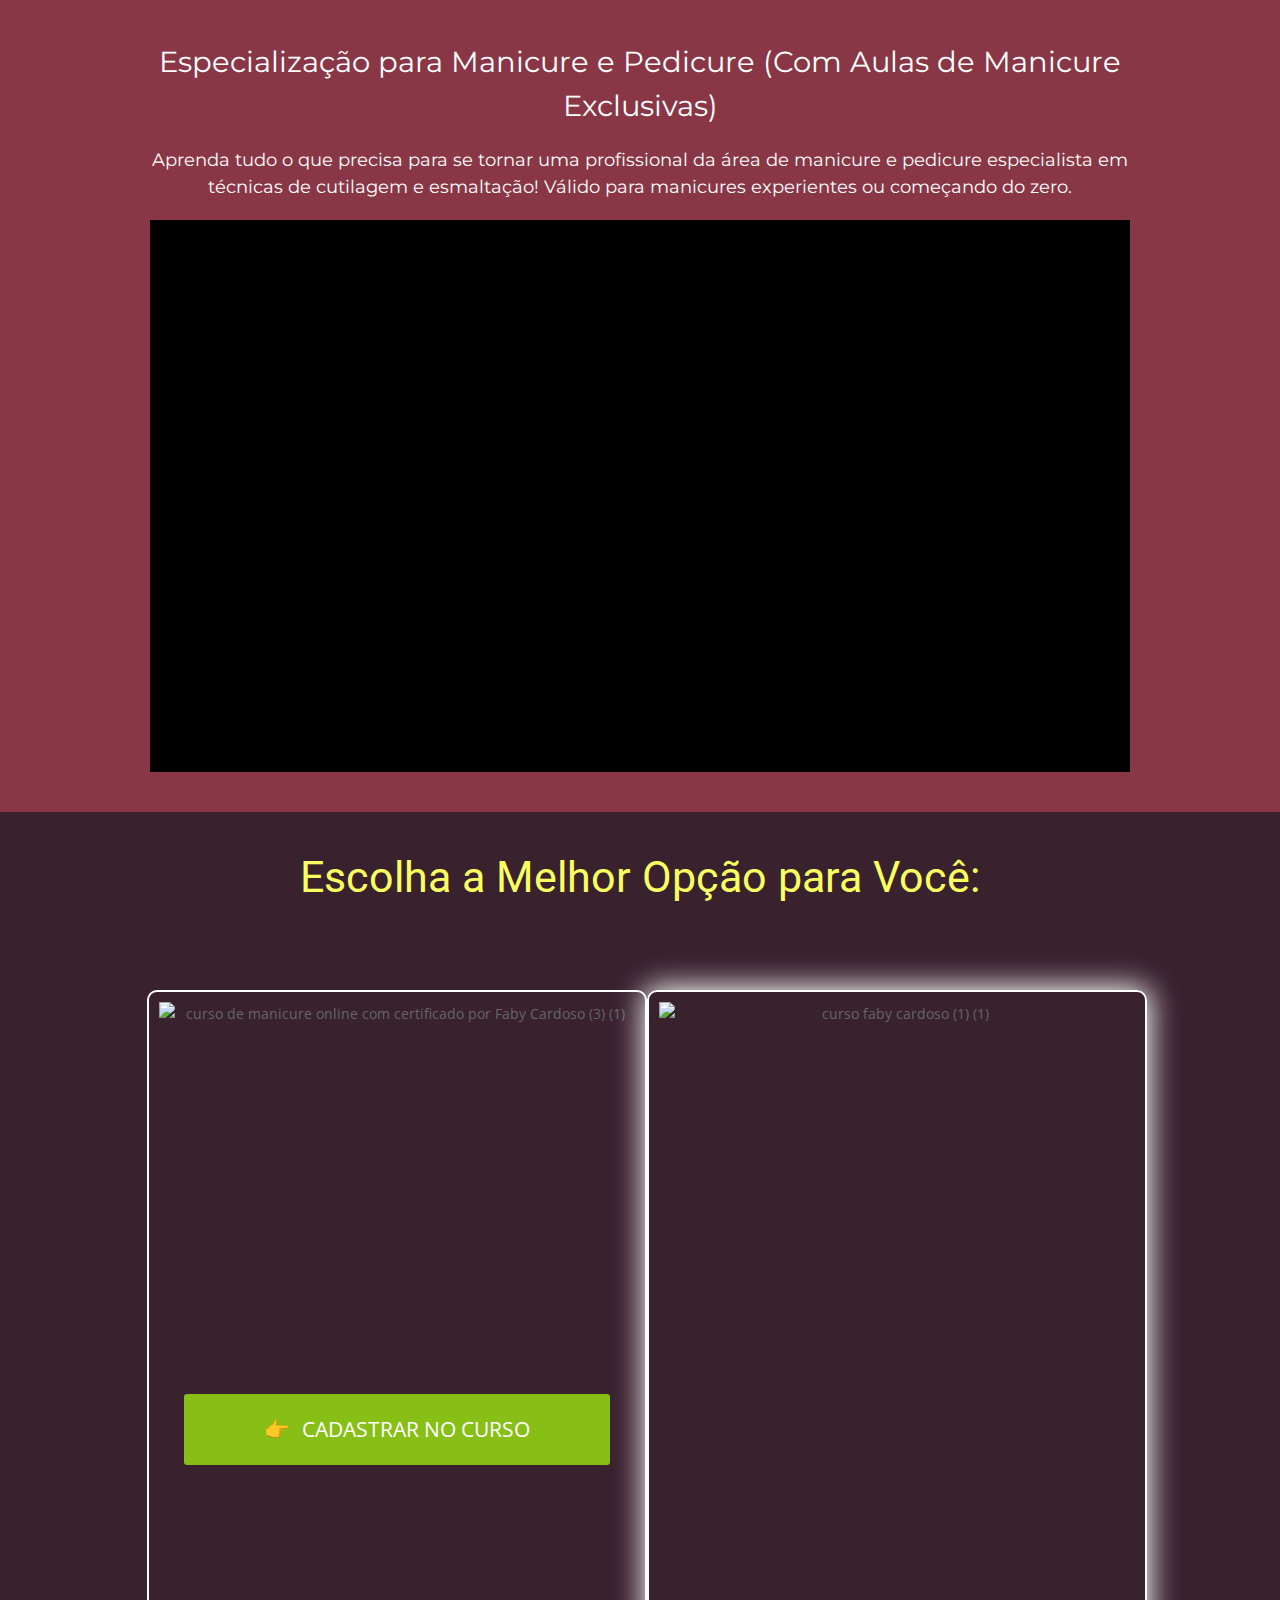
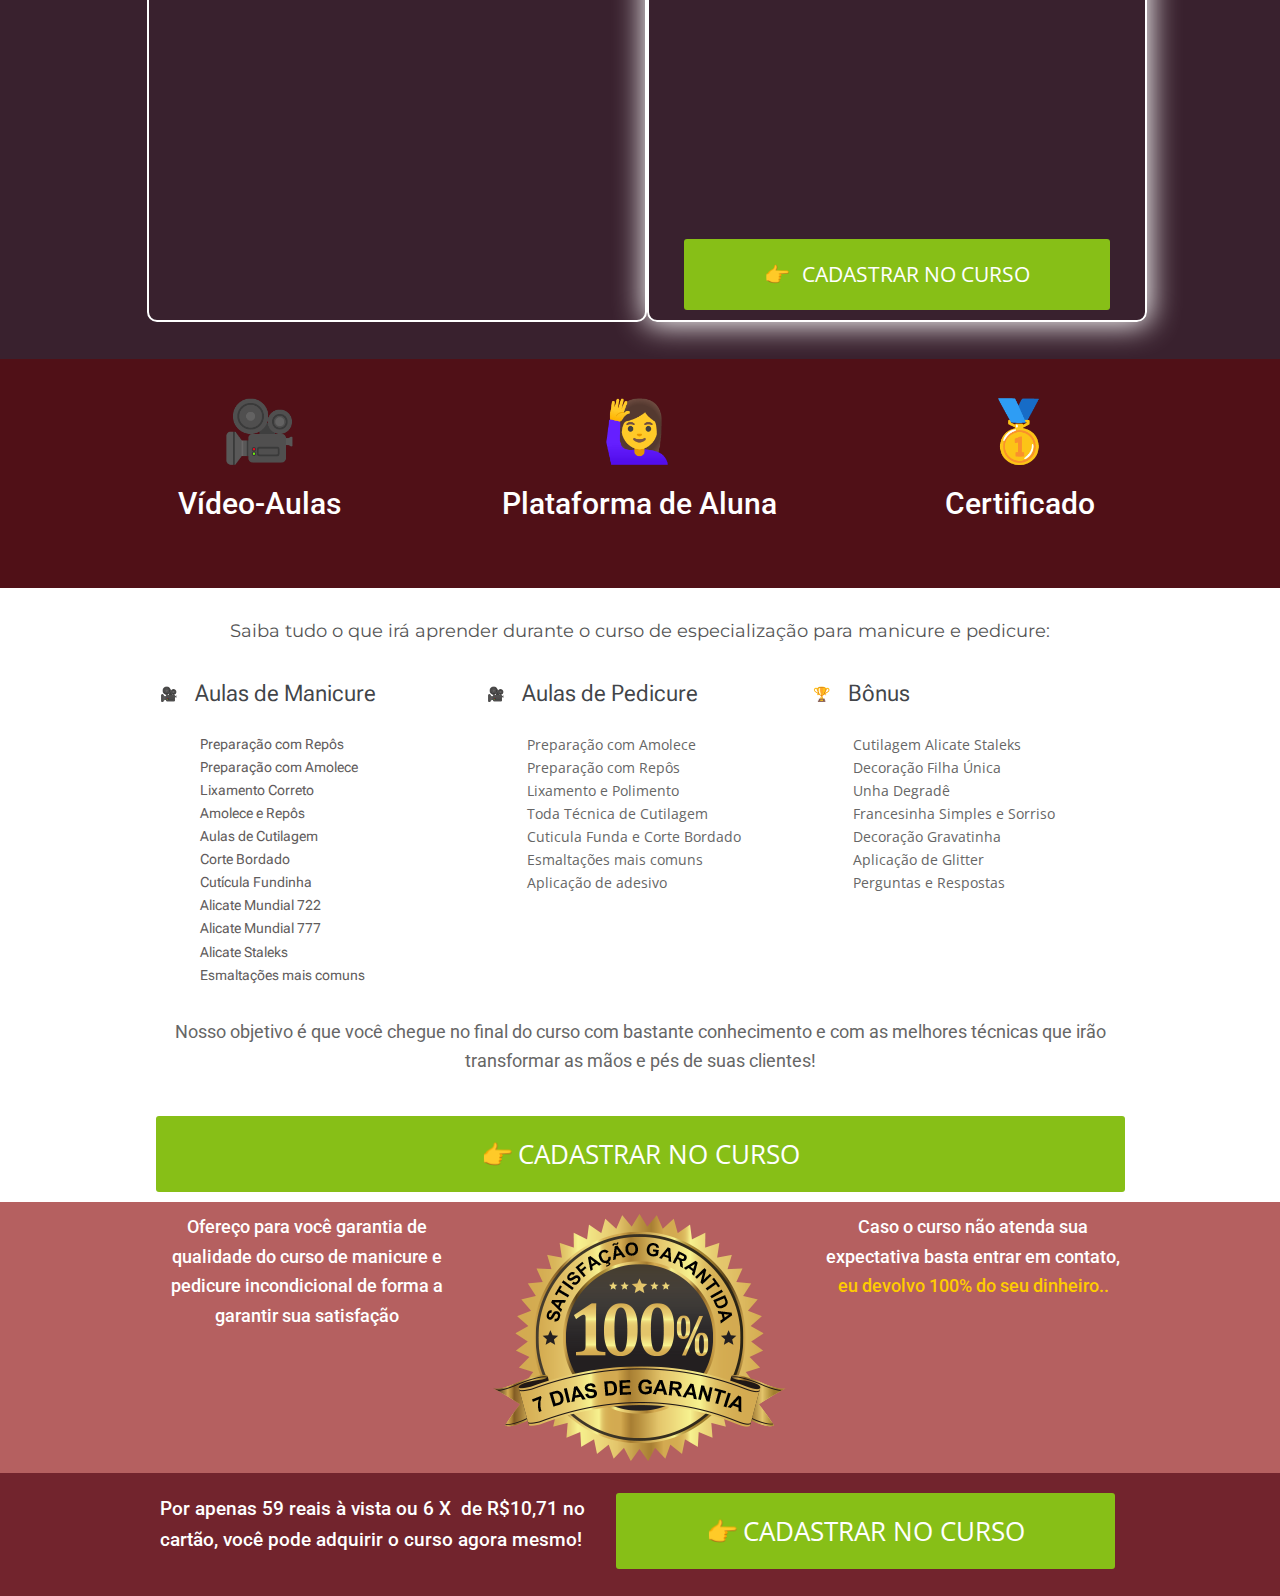
==== aulasdemanicure.html @ 70d16593 "c" ====
<!DOCTYPE html>
<html lang="en-US">

<!-- Mirrored from mmproductsforlife.com/curso-aperfeicoamento-em-manicure/ by HTTrack Website Copier/3.x [XR&CO'2014], Tue, 16 Jul 2024 10:45:04 GMT -->
<!-- Added by HTTrack -->
<meta http-equiv="content-type" content="text/html;charset=UTF-8" /><!-- /Added by HTTrack -->

<head>
	<meta charset="UTF-8">
	<title>curso aperfeicoamento em manicure &#8211; mmproductsforlife</title>
	<meta name='robots' content='max-image-preview:large' />
	<link rel="alternate" type="application/rss+xml" title="mmproductsforlife &raquo; Feed"
		href="https://mmproductsforlife.com/feed/" />
	<link rel="alternate" type="application/rss+xml" title="mmproductsforlife &raquo; Comments Feed"
		href="https://mmproductsforlife.com/comments/feed/" />
	<script>
		window._wpemojiSettings = { "baseUrl": "https:\/\/s.w.org\/images\/core\/emoji\/15.0.3\/72x72\/", "ext": ".png", "svgUrl": "https:\/\/s.w.org\/images\/core\/emoji\/15.0.3\/svg\/", "svgExt": ".svg", "source": { "concatemoji": "https:\/\/mmproductsforlife.com\/wp-includes\/js\/wp-emoji-release.min.js?ver=6.5.5" } };
		/*! This file is auto-generated */
		!function (i, n) { var o, s, e; function c(e) { try { var t = { supportTests: e, timestamp: (new Date).valueOf() }; sessionStorage.setItem(o, JSON.stringify(t)) } catch (e) { } } function p(e, t, n) { e.clearRect(0, 0, e.canvas.width, e.canvas.height), e.fillText(t, 0, 0); var t = new Uint32Array(e.getImageData(0, 0, e.canvas.width, e.canvas.height).data), r = (e.clearRect(0, 0, e.canvas.width, e.canvas.height), e.fillText(n, 0, 0), new Uint32Array(e.getImageData(0, 0, e.canvas.width, e.canvas.height).data)); return t.every(function (e, t) { return e === r[t] }) } function u(e, t, n) { switch (t) { case "flag": return n(e, "\ud83c\udff3\ufe0f\u200d\u26a7\ufe0f", "\ud83c\udff3\ufe0f\u200b\u26a7\ufe0f") ? !1 : !n(e, "\ud83c\uddfa\ud83c\uddf3", "\ud83c\uddfa\u200b\ud83c\uddf3") && !n(e, "\ud83c\udff4\udb40\udc67\udb40\udc62\udb40\udc65\udb40\udc6e\udb40\udc67\udb40\udc7f", "\ud83c\udff4\u200b\udb40\udc67\u200b\udb40\udc62\u200b\udb40\udc65\u200b\udb40\udc6e\u200b\udb40\udc67\u200b\udb40\udc7f"); case "emoji": return !n(e, "\ud83d\udc26\u200d\u2b1b", "\ud83d\udc26\u200b\u2b1b") }return !1 } function f(e, t, n) { var r = "undefined" != typeof WorkerGlobalScope && self instanceof WorkerGlobalScope ? new OffscreenCanvas(300, 150) : i.createElement("canvas"), a = r.getContext("2d", { willReadFrequently: !0 }), o = (a.textBaseline = "top", a.font = "600 32px Arial", {}); return e.forEach(function (e) { o[e] = t(a, e, n) }), o } function t(e) { var t = i.createElement("script"); t.src = e, t.defer = !0, i.head.appendChild(t) } "undefined" != typeof Promise && (o = "wpEmojiSettingsSupports", s = ["flag", "emoji"], n.supports = { everything: !0, everythingExceptFlag: !0 }, e = new Promise(function (e) { i.addEventListener("DOMContentLoaded", e, { once: !0 }) }), new Promise(function (t) { var n = function () { try { var e = JSON.parse(sessionStorage.getItem(o)); if ("object" == typeof e && "number" == typeof e.timestamp && (new Date).valueOf() < e.timestamp + 604800 && "object" == typeof e.supportTests) return e.supportTests } catch (e) { } return null }(); if (!n) { if ("undefined" != typeof Worker && "undefined" != typeof OffscreenCanvas && "undefined" != typeof URL && URL.createObjectURL && "undefined" != typeof Blob) try { var e = "postMessage(" + f.toString() + "(" + [JSON.stringify(s), u.toString(), p.toString()].join(",") + "));", r = new Blob([e], { type: "text/javascript" }), a = new Worker(URL.createObjectURL(r), { name: "wpTestEmojiSupports" }); return void (a.onmessage = function (e) { c(n = e.data), a.terminate(), t(n) }) } catch (e) { } c(n = f(s, u, p)) } t(n) }).then(function (e) { for (var t in e) n.supports[t] = e[t], n.supports.everything = n.supports.everything && n.supports[t], "flag" !== t && (n.supports.everythingExceptFlag = n.supports.everythingExceptFlag && n.supports[t]); n.supports.everythingExceptFlag = n.supports.everythingExceptFlag && !n.supports.flag, n.DOMReady = !1, n.readyCallback = function () { n.DOMReady = !0 } }).then(function () { return e }).then(function () { var e; n.supports.everything || (n.readyCallback(), (e = n.source || {}).concatemoji ? t(e.concatemoji) : e.wpemoji && e.twemoji && (t(e.twemoji), t(e.wpemoji))) })) }((window, document), window._wpemojiSettings);
	</script>
	<style id='wp-emoji-styles-inline-css'>
		img.wp-smiley,
		img.emoji {
			display: inline !important;
			border: none !important;
			box-shadow: none !important;
			height: 1em !important;
			width: 1em !important;
			margin: 0 0.07em !important;
			vertical-align: -0.1em !important;
			background: none !important;
			padding: 0 !important;
		}
	</style>
	<link rel='stylesheet' id='wp-block-library-css'
		href='../wp-includes/css/dist/block-library/style.minadc6.css?ver=6.5.5' media='all' />
	<style id='classic-theme-styles-inline-css'>
		/*! This file is auto-generated */
		.wp-block-button__link {
			color: #fff;
			background-color: #32373c;
			border-radius: 9999px;
			box-shadow: none;
			text-decoration: none;
			padding: calc(.667em + 2px) calc(1.333em + 2px);
			font-size: 1.125em
		}

		.wp-block-file__button {
			background: #32373c;
			color: #fff;
			text-decoration: none
		}
	</style>
	<style id='global-styles-inline-css'>
		body {
			--wp--preset--color--black: #000000;
			--wp--preset--color--cyan-bluish-gray: #abb8c3;
			--wp--preset--color--white: #ffffff;
			--wp--preset--color--pale-pink: #f78da7;
			--wp--preset--color--vivid-red: #cf2e2e;
			--wp--preset--color--luminous-vivid-orange: #ff6900;
			--wp--preset--color--luminous-vivid-amber: #fcb900;
			--wp--preset--color--light-green-cyan: #7bdcb5;
			--wp--preset--color--vivid-green-cyan: #00d084;
			--wp--preset--color--pale-cyan-blue: #8ed1fc;
			--wp--preset--color--vivid-cyan-blue: #0693e3;
			--wp--preset--color--vivid-purple: #9b51e0;
			--wp--preset--gradient--vivid-cyan-blue-to-vivid-purple: linear-gradient(135deg, rgba(6, 147, 227, 1) 0%, rgb(155, 81, 224) 100%);
			--wp--preset--gradient--light-green-cyan-to-vivid-green-cyan: linear-gradient(135deg, rgb(122, 220, 180) 0%, rgb(0, 208, 130) 100%);
			--wp--preset--gradient--luminous-vivid-amber-to-luminous-vivid-orange: linear-gradient(135deg, rgba(252, 185, 0, 1) 0%, rgba(255, 105, 0, 1) 100%);
			--wp--preset--gradient--luminous-vivid-orange-to-vivid-red: linear-gradient(135deg, rgba(255, 105, 0, 1) 0%, rgb(207, 46, 46) 100%);
			--wp--preset--gradient--very-light-gray-to-cyan-bluish-gray: linear-gradient(135deg, rgb(238, 238, 238) 0%, rgb(169, 184, 195) 100%);
			--wp--preset--gradient--cool-to-warm-spectrum: linear-gradient(135deg, rgb(74, 234, 220) 0%, rgb(151, 120, 209) 20%, rgb(207, 42, 186) 40%, rgb(238, 44, 130) 60%, rgb(251, 105, 98) 80%, rgb(254, 248, 76) 100%);
			--wp--preset--gradient--blush-light-purple: linear-gradient(135deg, rgb(255, 206, 236) 0%, rgb(152, 150, 240) 100%);
			--wp--preset--gradient--blush-bordeaux: linear-gradient(135deg, rgb(254, 205, 165) 0%, rgb(254, 45, 45) 50%, rgb(107, 0, 62) 100%);
			--wp--preset--gradient--luminous-dusk: linear-gradient(135deg, rgb(255, 203, 112) 0%, rgb(199, 81, 192) 50%, rgb(65, 88, 208) 100%);
			--wp--preset--gradient--pale-ocean: linear-gradient(135deg, rgb(255, 245, 203) 0%, rgb(182, 227, 212) 50%, rgb(51, 167, 181) 100%);
			--wp--preset--gradient--electric-grass: linear-gradient(135deg, rgb(202, 248, 128) 0%, rgb(113, 206, 126) 100%);
			--wp--preset--gradient--midnight: linear-gradient(135deg, rgb(2, 3, 129) 0%, rgb(40, 116, 252) 100%);
			--wp--preset--font-size--small: 13px;
			--wp--preset--font-size--medium: 20px;
			--wp--preset--font-size--large: 36px;
			--wp--preset--font-size--x-large: 42px;
			--wp--preset--spacing--20: 0.44rem;
			--wp--preset--spacing--30: 0.67rem;
			--wp--preset--spacing--40: 1rem;
			--wp--preset--spacing--50: 1.5rem;
			--wp--preset--spacing--60: 2.25rem;
			--wp--preset--spacing--70: 3.38rem;
			--wp--preset--spacing--80: 5.06rem;
			--wp--preset--shadow--natural: 6px 6px 9px rgba(0, 0, 0, 0.2);
			--wp--preset--shadow--deep: 12px 12px 50px rgba(0, 0, 0, 0.4);
			--wp--preset--shadow--sharp: 6px 6px 0px rgba(0, 0, 0, 0.2);
			--wp--preset--shadow--outlined: 6px 6px 0px -3px rgba(255, 255, 255, 1), 6px 6px rgba(0, 0, 0, 1);
			--wp--preset--shadow--crisp: 6px 6px 0px rgba(0, 0, 0, 1);
		}

		:where(.is-layout-flex) {
			gap: 0.5em;
		}

		:where(.is-layout-grid) {
			gap: 0.5em;
		}

		body .is-layout-flex {
			display: flex;
		}

		body .is-layout-flex {
			flex-wrap: wrap;
			align-items: center;
		}

		body .is-layout-flex>* {
			margin: 0;
		}

		body .is-layout-grid {
			display: grid;
		}

		body .is-layout-grid>* {
			margin: 0;
		}

		:where(.wp-block-columns.is-layout-flex) {
			gap: 2em;
		}

		:where(.wp-block-columns.is-layout-grid) {
			gap: 2em;
		}

		:where(.wp-block-post-template.is-layout-flex) {
			gap: 1.25em;
		}

		:where(.wp-block-post-template.is-layout-grid) {
			gap: 1.25em;
		}

		.has-black-color {
			color: var(--wp--preset--color--black) !important;
		}

		.has-cyan-bluish-gray-color {
			color: var(--wp--preset--color--cyan-bluish-gray) !important;
		}

		.has-white-color {
			color: var(--wp--preset--color--white) !important;
		}

		.has-pale-pink-color {
			color: var(--wp--preset--color--pale-pink) !important;
		}

		.has-vivid-red-color {
			color: var(--wp--preset--color--vivid-red) !important;
		}

		.has-luminous-vivid-orange-color {
			color: var(--wp--preset--color--luminous-vivid-orange) !important;
		}

		.has-luminous-vivid-amber-color {
			color: var(--wp--preset--color--luminous-vivid-amber) !important;
		}

		.has-light-green-cyan-color {
			color: var(--wp--preset--color--light-green-cyan) !important;
		}

		.has-vivid-green-cyan-color {
			color: var(--wp--preset--color--vivid-green-cyan) !important;
		}

		.has-pale-cyan-blue-color {
			color: var(--wp--preset--color--pale-cyan-blue) !important;
		}

		.has-vivid-cyan-blue-color {
			color: var(--wp--preset--color--vivid-cyan-blue) !important;
		}

		.has-vivid-purple-color {
			color: var(--wp--preset--color--vivid-purple) !important;
		}

		.has-black-background-color {
			background-color: var(--wp--preset--color--black) !important;
		}

		.has-cyan-bluish-gray-background-color {
			background-color: var(--wp--preset--color--cyan-bluish-gray) !important;
		}

		.has-white-background-color {
			background-color: var(--wp--preset--color--white) !important;
		}

		.has-pale-pink-background-color {
			background-color: var(--wp--preset--color--pale-pink) !important;
		}

		.has-vivid-red-background-color {
			background-color: var(--wp--preset--color--vivid-red) !important;
		}

		.has-luminous-vivid-orange-background-color {
			background-color: var(--wp--preset--color--luminous-vivid-orange) !important;
		}

		.has-luminous-vivid-amber-background-color {
			background-color: var(--wp--preset--color--luminous-vivid-amber) !important;
		}

		.has-light-green-cyan-background-color {
			background-color: var(--wp--preset--color--light-green-cyan) !important;
		}

		.has-vivid-green-cyan-background-color {
			background-color: var(--wp--preset--color--vivid-green-cyan) !important;
		}

		.has-pale-cyan-blue-background-color {
			background-color: var(--wp--preset--color--pale-cyan-blue) !important;
		}

		.has-vivid-cyan-blue-background-color {
			background-color: var(--wp--preset--color--vivid-cyan-blue) !important;
		}

		.has-vivid-purple-background-color {
			background-color: var(--wp--preset--color--vivid-purple) !important;
		}

		.has-black-border-color {
			border-color: var(--wp--preset--color--black) !important;
		}

		.has-cyan-bluish-gray-border-color {
			border-color: var(--wp--preset--color--cyan-bluish-gray) !important;
		}

		.has-white-border-color {
			border-color: var(--wp--preset--color--white) !important;
		}

		.has-pale-pink-border-color {
			border-color: var(--wp--preset--color--pale-pink) !important;
		}

		.has-vivid-red-border-color {
			border-color: var(--wp--preset--color--vivid-red) !important;
		}

		.has-luminous-vivid-orange-border-color {
			border-color: var(--wp--preset--color--luminous-vivid-orange) !important;
		}

		.has-luminous-vivid-amber-border-color {
			border-color: var(--wp--preset--color--luminous-vivid-amber) !important;
		}

		.has-light-green-cyan-border-color {
			border-color: var(--wp--preset--color--light-green-cyan) !important;
		}

		.has-vivid-green-cyan-border-color {
			border-color: var(--wp--preset--color--vivid-green-cyan) !important;
		}

		.has-pale-cyan-blue-border-color {
			border-color: var(--wp--preset--color--pale-cyan-blue) !important;
		}

		.has-vivid-cyan-blue-border-color {
			border-color: var(--wp--preset--color--vivid-cyan-blue) !important;
		}

		.has-vivid-purple-border-color {
			border-color: var(--wp--preset--color--vivid-purple) !important;
		}

		.has-vivid-cyan-blue-to-vivid-purple-gradient-background {
			background: var(--wp--preset--gradient--vivid-cyan-blue-to-vivid-purple) !important;
		}

		.has-light-green-cyan-to-vivid-green-cyan-gradient-background {
			background: var(--wp--preset--gradient--light-green-cyan-to-vivid-green-cyan) !important;
		}

		.has-luminous-vivid-amber-to-luminous-vivid-orange-gradient-background {
			background: var(--wp--preset--gradient--luminous-vivid-amber-to-luminous-vivid-orange) !important;
		}

		.has-luminous-vivid-orange-to-vivid-red-gradient-background {
			background: var(--wp--preset--gradient--luminous-vivid-orange-to-vivid-red) !important;
		}

		.has-very-light-gray-to-cyan-bluish-gray-gradient-background {
			background: var(--wp--preset--gradient--very-light-gray-to-cyan-bluish-gray) !important;
		}

		.has-cool-to-warm-spectrum-gradient-background {
			background: var(--wp--preset--gradient--cool-to-warm-spectrum) !important;
		}

		.has-blush-light-purple-gradient-background {
			background: var(--wp--preset--gradient--blush-light-purple) !important;
		}

		.has-blush-bordeaux-gradient-background {
			background: var(--wp--preset--gradient--blush-bordeaux) !important;
		}

		.has-luminous-dusk-gradient-background {
			background: var(--wp--preset--gradient--luminous-dusk) !important;
		}

		.has-pale-ocean-gradient-background {
			background: var(--wp--preset--gradient--pale-ocean) !important;
		}

		.has-electric-grass-gradient-background {
			background: var(--wp--preset--gradient--electric-grass) !important;
		}

		.has-midnight-gradient-background {
			background: var(--wp--preset--gradient--midnight) !important;
		}

		.has-small-font-size {
			font-size: var(--wp--preset--font-size--small) !important;
		}

		.has-medium-font-size {
			font-size: var(--wp--preset--font-size--medium) !important;
		}

		.has-large-font-size {
			font-size: var(--wp--preset--font-size--large) !important;
		}

		.has-x-large-font-size {
			font-size: var(--wp--preset--font-size--x-large) !important;
		}

		.wp-block-navigation a:where(:not(.wp-element-button)) {
			color: inherit;
		}

		:where(.wp-block-post-template.is-layout-flex) {
			gap: 1.25em;
		}

		:where(.wp-block-post-template.is-layout-grid) {
			gap: 1.25em;
		}

		:where(.wp-block-columns.is-layout-flex) {
			gap: 2em;
		}

		:where(.wp-block-columns.is-layout-grid) {
			gap: 2em;
		}

		.wp-block-pullquote {
			font-size: 1.5em;
			line-height: 1.6;
		}
	</style>
	<link rel='stylesheet' id='hello-elementor-css'
		href='../wp-content/themes/hello-elementor/style.min41fe.css?ver=3.0.1' media='all' />
	<link rel='stylesheet' id='hello-elementor-theme-style-css'
		href='../wp-content/themes/hello-elementor/theme.min41fe.css?ver=3.0.1' media='all' />
	<link rel='stylesheet' id='hello-elementor-header-footer-css'
		href='../wp-content/themes/hello-elementor/header-footer.min41fe.css?ver=3.0.1' media='all' />
	<link rel='stylesheet' id='elementor-frontend-css'
		href='../wp-content/plugins/elementor/assets/css/frontend-lite.min93d8.css?ver=3.23.1' media='all' />
	<link rel='stylesheet' id='elementor-post-160-css'
		href='../wp-content/uploads/elementor/css/post-160b14f.css?ver=1721108363' media='all' />
	<link rel='stylesheet' id='google-fonts-1-css'
		href='https://fonts.googleapis.com/css?family=Poppins%3A100%2C100italic%2C200%2C200italic%2C300%2C300italic%2C400%2C400italic%2C500%2C500italic%2C600%2C600italic%2C700%2C700italic%2C800%2C800italic%2C900%2C900italic&amp;display=swap&amp;ver=6.5.5'
		media='all' />
	<link rel="preconnect" href="https://fonts.gstatic.com/" crossorigin>
	<link rel="https://api.w.org/" href="https://mmproductsforlife.com/wp-json/" />
	<link rel="alternate" type="application/json" href="https://mmproductsforlife.com/wp-json/wp/v2/pages/229" />
	<link rel="EditURI" type="application/rsd+xml" title="RSD" href="https://mmproductsforlife.com/xmlrpc.php?rsd" />
	<meta name="generator" content="WordPress 6.5.5" />
	<link rel="canonical" href="index.html" />
	<link rel='shortlink' href='https://mmproductsforlife.com/?p=229' />
	<link rel="alternate" type="application/json+oembed"
		href="https://mmproductsforlife.com/wp-json/oembed/1.0/embed?url=https%3A%2F%2Fmmproductsforlife.com%2Fcurso-aperfeicoamento-em-manicure%2F" />
	<link rel="alternate" type="text/xml+oembed"
		href="https://mmproductsforlife.com/wp-json/oembed/1.0/embed?url=https%3A%2F%2Fmmproductsforlife.com%2Fcurso-aperfeicoamento-em-manicure%2F&amp;format=xml" />
	<meta name="generator"
		content="Elementor 3.23.1; features: e_optimized_css_loading, e_font_icon_svg, additional_custom_breakpoints, e_lazyload; settings: css_print_method-external, google_font-enabled, font_display-swap">
	<style>
		.e-con.e-parent:nth-of-type(n+4):not(.e-lazyloaded):not(.e-no-lazyload),
		.e-con.e-parent:nth-of-type(n+4):not(.e-lazyloaded):not(.e-no-lazyload) * {
			background-image: none !important;
		}

		@media screen and (max-height: 1024px) {

			.e-con.e-parent:nth-of-type(n+3):not(.e-lazyloaded):not(.e-no-lazyload),
			.e-con.e-parent:nth-of-type(n+3):not(.e-lazyloaded):not(.e-no-lazyload) * {
				background-image: none !important;
			}
		}

		@media screen and (max-height: 640px) {

			.e-con.e-parent:nth-of-type(n+2):not(.e-lazyloaded):not(.e-no-lazyload),
			.e-con.e-parent:nth-of-type(n+2):not(.e-lazyloaded):not(.e-no-lazyload) * {
				background-image: none !important;
			}
		}
	</style>
	<style id="wp-custom-css">
		html,
		body {
			overflow-x: hidden;
		}
	</style>
	<meta name="viewport" content="width=device-width, initial-scale=1.0, viewport-fit=cover" />
</head>

<body
	class="page-template page-template-elementor_canvas page page-id-229 elementor-default elementor-template-canvas elementor-kit-160">

	<html lang="pt-BR">

	<head>
		<meta charset="UTF-8">
		<meta name="robots" content="index, follow, max-image-preview:large, max-snippet:-1, max-video-preview:-1">
		<meta name="viewport" content="width=device-width, initial-scale=1">
		<meta name="generator" content="Total WordPress Theme 4.4.1">
		<meta http-equiv="X-UA-Compatible" content="IE=edge">

		<title>Curso de Especialização para Manicure Certificado por Faby Cardoso</title>
		<meta name="description"
			content="Aprenda as técnicas das manicures de sucesso com a instrutora Faby Cardoso! Cutilagem, esmaltação e unhas perfeitas. Ainda recebe um certificado no final.">
		<link rel="canonical" href="https://www.cursomanicure.com/especializacao/">
		<meta property="og:locale" content="pt_BR">
		<meta property="og:type" content="article">
		<meta property="og:title" content="Ensino Técnicas de Cutilagem Perfeita!">
		<meta property="og:description" content="Acessem aqui agora e aprendam todas minhas técnicas de cutilagem">
		<meta property="og:url" content="https://www.cursomanicure.com/especializacao/">
		<meta property="og:site_name" content="Curso Manicure">
		<meta property="article:modified_time" content="2024-07-05T08:50:29+00:00">
		<meta property="og:image"
			content="http://www.cursomanicure.com/wp-content/uploads/2021/04/curso-especializacao.jpg">
		<meta property="og:image:width" content="800">
		<meta property="og:image:height" content="421">
		<meta property="og:image:type" content="image/jpeg">
		<meta name="twitter:card" content="summary_large_image">
		<meta name="twitter:label1" content="Est. tempo de leitura">
		<meta name="twitter:data1" content="7 minutos">
		<script src="../../connect.facebook.net/pt_BR/sdk2b26.js?hash=1f9bcd231d55f159d1f55115a1047079" async=""
			crossorigin="anonymous"></script>
		<script id="facebook-jssdk" src="../../connect.facebook.net/pt_BR/sdk.js"></script>
		<script type="text/javascript" id="www-widgetapi-script"
			src="../../www.youtube.com/s/player/5352eb4f/www-widgetapi.vflset/www-widgetapi.js" async=""></script>
		<script id="mcwidget-core" src="../../manychat.com/assets/js/widget.js"></script>
		<script src="https://www.youtube.com/iframe_api"></script>
		<script type="text/javascript" async="" src="../../www.google-analytics.com/analytics.js"></script>
		<script type="text/javascript" async=""
			src="https://www.googletagmanager.com/gtag/js?id=G-P0DPMXZVDC&amp;l=dataLayer&amp;cx=c"></script>
		<script
			src="https://connect.facebook.net/signals/config/233333367591709?v=2.9.160&amp;r=stable&amp;domain=www.cursomanicure.com&amp;hme=733c3732ec767f7a62e7787aff967e6d19b1e13e533937876f2e15efe07bf678&amp;ex_m=67%2C113%2C100%2C104%2C58%2C3%2C93%2C66%2C15%2C91%2C84%2C49%2C51%2C160%2C163%2C175%2C171%2C172%2C174%2C28%2C94%2C50%2C73%2C173%2C155%2C158%2C168%2C169%2C176%2C122%2C39%2C33%2C134%2C14%2C48%2C181%2C180%2C124%2C17%2C38%2C1%2C41%2C62%2C63%2C64%2C68%2C88%2C16%2C13%2C90%2C87%2C86%2C101%2C103%2C37%2C102%2C29%2C25%2C156%2C159%2C131%2C27%2C10%2C11%2C12%2C5%2C6%2C24%2C21%2C22%2C54%2C59%2C61%2C71%2C95%2C26%2C72%2C8%2C7%2C76%2C46%2C20%2C97%2C96%2C98%2C9%2C19%2C18%2C81%2C53%2C79%2C32%2C70%2C0%2C89%2C31%2C78%2C83%2C45%2C44%2C82%2C36%2C4%2C85%2C77%2C42%2C34%2C80%2C2%2C35%2C60%2C40%2C99%2C43%2C75%2C65%2C105%2C57%2C56%2C30%2C92%2C55%2C52%2C47%2C74%2C69%2C23%2C106"
			async=""></script>
		<script async="" src="../../connect.facebook.net/en_US/fbevents.js"></script>
		<script type="application/ld+json"
			class="yoast-schema-graph">{"@context":"https://schema.org","@graph":[{"@type":"WebPage","@id":"https://www.cursomanicure.com/especializacao/","url":"https://www.cursomanicure.com/especializacao/","name":"Curso de Especialização para Manicure Certificado por Faby Cardoso","isPartOf":{"@id":"https://www.cursomanicure.com/#website"},"primaryImageOfPage":{"@id":"https://www.cursomanicure.com/especializacao/#primaryimage"},"image":{"@id":"https://www.cursomanicure.com/especializacao/#primaryimage"},"thumbnailUrl":"https://www.cursomanicure.com/wp-content/uploads/2021/04/curso-especializacao.jpg","datePublished":"2023-10-09T18:11:54+00:00","dateModified":"2024-07-05T08:50:29+00:00","description":"Aprenda as técnicas das manicures de sucesso com a instrutora Faby Cardoso! Cutilagem, esmaltação e unhas perfeitas. Ainda recebe um certificado no final.","breadcrumb":{"@id":"https://www.cursomanicure.com/especializacao/#breadcrumb"},"inLanguage":"pt-BR","potentialAction":[{"@type":"ReadAction","target":["https://www.cursomanicure.com/especializacao/"]}]},{"@type":"ImageObject","inLanguage":"pt-BR","@id":"https://www.cursomanicure.com/especializacao/#primaryimage","url":"https://www.cursomanicure.com/wp-content/uploads/2021/04/curso-especializacao.jpg","contentUrl":"https://www.cursomanicure.com/wp-content/uploads/2021/04/curso-especializacao.jpg","width":800,"height":421},{"@type":"BreadcrumbList","@id":"https://www.cursomanicure.com/especializacao/#breadcrumb","itemListElement":[{"@type":"ListItem","position":1,"name":"Início","item":"https://www.cursomanicure.com/"},{"@type":"ListItem","position":2,"name":"Especialização 2"}]},{"@type":"WebSite","@id":"https://www.cursomanicure.com/#website","url":"https://www.cursomanicure.com/","name":"Curso Manicure","description":"Melhor curso de manicure e pedicure","potentialAction":[{"@type":"SearchAction","target":{"@type":"EntryPoint","urlTemplate":"https://www.cursomanicure.com/?s={search_term_string}"},"query-input":"required name=search_term_string"}],"inLanguage":"pt-BR"}]}</script>

		<link rel="dns-prefetch" href="http://fonts.googleapis.com/">
		<link rel="alternate" type="application/rss+xml" title="Feed para Curso Manicure »"
			href="https://www.cursomanicure.com/feed/">
		<link rel="alternate" type="application/rss+xml" title="Feed de comentários para Curso Manicure »"
			href="https://www.cursomanicure.com/comments/feed/">
		<link rel="stylesheet" id="js_composer_front-css"
			href="./www.cursomanicure.com/wp-content/plugins/js_composer/assets/css/js_composer.min7661.css?ver=5.4.2"
			type="text/css" media="all">
		<style id="classic-theme-styles-inline-css" type="text/css">
			/*! This file is auto-generated */
			.wp-block-button__link {
				color: #fff;
				background-color: #32373c;
				border-radius: 9999px;
				box-shadow: none;
				text-decoration: none;
				padding: calc(.667em + 2px) calc(1.333em + 2px);
				font-size: 1.125em
			}

			.wp-block-file__button {
				background: #32373c;
				color: #fff;
				text-decoration: none
			}
		</style>
		<style id="global-styles-inline-css" type="text/css">
			body {
				--wp--preset--color--black: #000000;
				--wp--preset--color--cyan-bluish-gray: #abb8c3;
				--wp--preset--color--white: #ffffff;
				--wp--preset--color--pale-pink: #f78da7;
				--wp--preset--color--vivid-red: #cf2e2e;
				--wp--preset--color--luminous-vivid-orange: #ff6900;
				--wp--preset--color--luminous-vivid-amber: #fcb900;
				--wp--preset--color--light-green-cyan: #7bdcb5;
				--wp--preset--color--vivid-green-cyan: #00d084;
				--wp--preset--color--pale-cyan-blue: #8ed1fc;
				--wp--preset--color--vivid-cyan-blue: #0693e3;
				--wp--preset--color--vivid-purple: #9b51e0;
				--wp--preset--gradient--vivid-cyan-blue-to-vivid-purple: linear-gradient(135deg, rgba(6, 147, 227, 1) 0%, rgb(155, 81, 224) 100%);
				--wp--preset--gradient--light-green-cyan-to-vivid-green-cyan: linear-gradient(135deg, rgb(122, 220, 180) 0%, rgb(0, 208, 130) 100%);
				--wp--preset--gradient--luminous-vivid-amber-to-luminous-vivid-orange: linear-gradient(135deg, rgba(252, 185, 0, 1) 0%, rgba(255, 105, 0, 1) 100%);
				--wp--preset--gradient--luminous-vivid-orange-to-vivid-red: linear-gradient(135deg, rgba(255, 105, 0, 1) 0%, rgb(207, 46, 46) 100%);
				--wp--preset--gradient--very-light-gray-to-cyan-bluish-gray: linear-gradient(135deg, rgb(238, 238, 238) 0%, rgb(169, 184, 195) 100%);
				--wp--preset--gradient--cool-to-warm-spectrum: linear-gradient(135deg, rgb(74, 234, 220) 0%, rgb(151, 120, 209) 20%, rgb(207, 42, 186) 40%, rgb(238, 44, 130) 60%, rgb(251, 105, 98) 80%, rgb(254, 248, 76) 100%);
				--wp--preset--gradient--blush-light-purple: linear-gradient(135deg, rgb(255, 206, 236) 0%, rgb(152, 150, 240) 100%);
				--wp--preset--gradient--blush-bordeaux: linear-gradient(135deg, rgb(254, 205, 165) 0%, rgb(254, 45, 45) 50%, rgb(107, 0, 62) 100%);
				--wp--preset--gradient--luminous-dusk: linear-gradient(135deg, rgb(255, 203, 112) 0%, rgb(199, 81, 192) 50%, rgb(65, 88, 208) 100%);
				--wp--preset--gradient--pale-ocean: linear-gradient(135deg, rgb(255, 245, 203) 0%, rgb(182, 227, 212) 50%, rgb(51, 167, 181) 100%);
				--wp--preset--gradient--electric-grass: linear-gradient(135deg, rgb(202, 248, 128) 0%, rgb(113, 206, 126) 100%);
				--wp--preset--gradient--midnight: linear-gradient(135deg, rgb(2, 3, 129) 0%, rgb(40, 116, 252) 100%);
				--wp--preset--font-size--small: 13px;
				--wp--preset--font-size--medium: 20px;
				--wp--preset--font-size--large: 36px;
				--wp--preset--font-size--x-large: 42px;
				--wp--preset--spacing--20: 0.44rem;
				--wp--preset--spacing--30: 0.67rem;
				--wp--preset--spacing--40: 1rem;
				--wp--preset--spacing--50: 1.5rem;
				--wp--preset--spacing--60: 2.25rem;
				--wp--preset--spacing--70: 3.38rem;
				--wp--preset--spacing--80: 5.06rem;
				--wp--preset--shadow--natural: 6px 6px 9px rgba(0, 0, 0, 0.2);
				--wp--preset--shadow--deep: 12px 12px 50px rgba(0, 0, 0, 0.4);
				--wp--preset--shadow--sharp: 6px 6px 0px rgba(0, 0, 0, 0.2);
				--wp--preset--shadow--outlined: 6px 6px 0px -3px rgba(255, 255, 255, 1), 6px 6px rgba(0, 0, 0, 1);
				--wp--preset--shadow--crisp: 6px 6px 0px rgba(0, 0, 0, 1);
			}

			:where(.is-layout-flex) {
				gap: 0.5em;
			}

			:where(.is-layout-grid) {
				gap: 0.5em;
			}

			body .is-layout-flex {
				display: flex;
			}

			body .is-layout-flex {
				flex-wrap: wrap;
				align-items: center;
			}

			body .is-layout-flex>* {
				margin: 0;
			}

			body .is-layout-grid {
				display: grid;
			}

			body .is-layout-grid>* {
				margin: 0;
			}

			:where(.wp-block-columns.is-layout-flex) {
				gap: 2em;
			}

			:where(.wp-block-columns.is-layout-grid) {
				gap: 2em;
			}

			:where(.wp-block-post-template.is-layout-flex) {
				gap: 1.25em;
			}

			:where(.wp-block-post-template.is-layout-grid) {
				gap: 1.25em;
			}

			.has-black-color {
				color: var(--wp--preset--color--black) !important;
			}

			.has-cyan-bluish-gray-color {
				color: var(--wp--preset--color--cyan-bluish-gray) !important;
			}

			.has-white-color {
				color: var(--wp--preset--color--white) !important;
			}

			.has-pale-pink-color {
				color: var(--wp--preset--color--pale-pink) !important;
			}

			.has-vivid-red-color {
				color: var(--wp--preset--color--vivid-red) !important;
			}

			.has-luminous-vivid-orange-color {
				color: var(--wp--preset--color--luminous-vivid-orange) !important;
			}

			.has-luminous-vivid-amber-color {
				color: var(--wp--preset--color--luminous-vivid-amber) !important;
			}

			.has-light-green-cyan-color {
				color: var(--wp--preset--color--light-green-cyan) !important;
			}

			.has-vivid-green-cyan-color {
				color: var(--wp--preset--color--vivid-green-cyan) !important;
			}

			.has-pale-cyan-blue-color {
				color: var(--wp--preset--color--pale-cyan-blue) !important;
			}

			.has-vivid-cyan-blue-color {
				color: var(--wp--preset--color--vivid-cyan-blue) !important;
			}

			.has-vivid-purple-color {
				color: var(--wp--preset--color--vivid-purple) !important;
			}

			.has-black-background-color {
				background-color: var(--wp--preset--color--black) !important;
			}

			.has-cyan-bluish-gray-background-color {
				background-color: var(--wp--preset--color--cyan-bluish-gray) !important;
			}

			.has-white-background-color {
				background-color: var(--wp--preset--color--white) !important;
			}

			.has-pale-pink-background-color {
				background-color: var(--wp--preset--color--pale-pink) !important;
			}

			.has-vivid-red-background-color {
				background-color: var(--wp--preset--color--vivid-red) !important;
			}

			.has-luminous-vivid-orange-background-color {
				background-color: var(--wp--preset--color--luminous-vivid-orange) !important;
			}

			.has-luminous-vivid-amber-background-color {
				background-color: var(--wp--preset--color--luminous-vivid-amber) !important;
			}

			.has-light-green-cyan-background-color {
				background-color: var(--wp--preset--color--light-green-cyan) !important;
			}

			.has-vivid-green-cyan-background-color {
				background-color: var(--wp--preset--color--vivid-green-cyan) !important;
			}

			.has-pale-cyan-blue-background-color {
				background-color: var(--wp--preset--color--pale-cyan-blue) !important;
			}

			.has-vivid-cyan-blue-background-color {
				background-color: var(--wp--preset--color--vivid-cyan-blue) !important;
			}

			.has-vivid-purple-background-color {
				background-color: var(--wp--preset--color--vivid-purple) !important;
			}

			.has-black-border-color {
				border-color: var(--wp--preset--color--black) !important;
			}

			.has-cyan-bluish-gray-border-color {
				border-color: var(--wp--preset--color--cyan-bluish-gray) !important;
			}

			.has-white-border-color {
				border-color: var(--wp--preset--color--white) !important;
			}

			.has-pale-pink-border-color {
				border-color: var(--wp--preset--color--pale-pink) !important;
			}

			.has-vivid-red-border-color {
				border-color: var(--wp--preset--color--vivid-red) !important;
			}

			.has-luminous-vivid-orange-border-color {
				border-color: var(--wp--preset--color--luminous-vivid-orange) !important;
			}

			.has-luminous-vivid-amber-border-color {
				border-color: var(--wp--preset--color--luminous-vivid-amber) !important;
			}

			.has-light-green-cyan-border-color {
				border-color: var(--wp--preset--color--light-green-cyan) !important;
			}

			.has-vivid-green-cyan-border-color {
				border-color: var(--wp--preset--color--vivid-green-cyan) !important;
			}

			.has-pale-cyan-blue-border-color {
				border-color: var(--wp--preset--color--pale-cyan-blue) !important;
			}

			.has-vivid-cyan-blue-border-color {
				border-color: var(--wp--preset--color--vivid-cyan-blue) !important;
			}

			.has-vivid-purple-border-color {
				border-color: var(--wp--preset--color--vivid-purple) !important;
			}

			.has-vivid-cyan-blue-to-vivid-purple-gradient-background {
				background: var(--wp--preset--gradient--vivid-cyan-blue-to-vivid-purple) !important;
			}

			.has-light-green-cyan-to-vivid-green-cyan-gradient-background {
				background: var(--wp--preset--gradient--light-green-cyan-to-vivid-green-cyan) !important;
			}

			.has-luminous-vivid-amber-to-luminous-vivid-orange-gradient-background {
				background: var(--wp--preset--gradient--luminous-vivid-amber-to-luminous-vivid-orange) !important;
			}

			.has-luminous-vivid-orange-to-vivid-red-gradient-background {
				background: var(--wp--preset--gradient--luminous-vivid-orange-to-vivid-red) !important;
			}

			.has-very-light-gray-to-cyan-bluish-gray-gradient-background {
				background: var(--wp--preset--gradient--very-light-gray-to-cyan-bluish-gray) !important;
			}

			.has-cool-to-warm-spectrum-gradient-background {
				background: var(--wp--preset--gradient--cool-to-warm-spectrum) !important;
			}

			.has-blush-light-purple-gradient-background {
				background: var(--wp--preset--gradient--blush-light-purple) !important;
			}

			.has-blush-bordeaux-gradient-background {
				background: var(--wp--preset--gradient--blush-bordeaux) !important;
			}

			.has-luminous-dusk-gradient-background {
				background: var(--wp--preset--gradient--luminous-dusk) !important;
			}

			.has-pale-ocean-gradient-background {
				background: var(--wp--preset--gradient--pale-ocean) !important;
			}

			.has-electric-grass-gradient-background {
				background: var(--wp--preset--gradient--electric-grass) !important;
			}

			.has-midnight-gradient-background {
				background: var(--wp--preset--gradient--midnight) !important;
			}

			.has-small-font-size {
				font-size: var(--wp--preset--font-size--small) !important;
			}

			.has-medium-font-size {
				font-size: var(--wp--preset--font-size--medium) !important;
			}

			.has-large-font-size {
				font-size: var(--wp--preset--font-size--large) !important;
			}

			.has-x-large-font-size {
				font-size: var(--wp--preset--font-size--x-large) !important;
			}

			.wp-block-navigation a:where(:not(.wp-element-button)) {
				color: inherit;
			}

			:where(.wp-block-post-template.is-layout-flex) {
				gap: 1.25em;
			}

			:where(.wp-block-post-template.is-layout-grid) {
				gap: 1.25em;
			}

			:where(.wp-block-columns.is-layout-flex) {
				gap: 2em;
			}

			:where(.wp-block-columns.is-layout-grid) {
				gap: 2em;
			}

			.wp-block-pullquote {
				font-size: 1.5em;
				line-height: 1.6;
			}
		</style>
		<link rel="stylesheet" id="wps_vcs_pro_frontend-css"
			href="./www.cursomanicure.com/wp-content/plugins/vc-splitter-pro/frontend/frontend1576.css?ver=1.2.1"
			type="text/css" media="all">
		<link rel="stylesheet" id="wpex-style-css"
			href="./www.cursomanicure.com/wp-content/themes/Total/stylea94e.css?ver=4.4.1" type="text/css" media="all">
		<link rel="stylesheet" id="wpex-google-font-open-sans-css"
			href="http://fonts.googleapis.com/css?family=Open+Sans%3A100%2C200%2C300%2C400%2C500%2C600%2C700%2C800%2C900%2C100i%2C200i%2C300i%2C400i%2C500i%2C600i%2C700i%2C800i%2C900i&amp;subset=latin&amp;ver=6.5.5"
			type="text/css" media="all">
		<link rel="stylesheet" id="wpex-google-font-raleway-css"
			href="http://fonts.googleapis.com/css?family=Raleway%3A100%2C200%2C300%2C400%2C500%2C600%2C700%2C800%2C900%2C100i%2C200i%2C300i%2C400i%2C500i%2C600i%2C700i%2C800i%2C900i&amp;subset=latin&amp;ver=6.5.5"
			type="text/css" media="all">
		<link rel="stylesheet" id="wpex-google-font-montserrat-css"
			href="http://fonts.googleapis.com/css?family=Montserrat%3A100%2C200%2C300%2C400%2C500%2C600%2C700%2C800%2C900%2C100i%2C200i%2C300i%2C400i%2C500i%2C600i%2C700i%2C800i%2C900i&amp;subset=latin&amp;ver=6.5.5"
			type="text/css" media="all">
		<link rel="stylesheet" id="wpex-visual-composer-css"
			href="./www.cursomanicure.com/wp-content/themes/Total/assets/css/wpex-visual-composera94e.css?ver=4.4.1"
			type="text/css" media="all">
		<link rel="stylesheet" id="wpex-visual-composer-extend-css"
			href="./www.cursomanicure.com/wp-content/themes/Total/assets/css/wpex-visual-composer-extenda94e.css?ver=4.4.1"
			type="text/css" media="all">
		<link rel="stylesheet" id="elementor-icons-css"
			href="./www.cursomanicure.com/wp-content/plugins/elementor/assets/lib/eicons/css/elementor-icons.mine94d.css?ver=5.30.0"
			type="text/css" media="all">
		<link rel="stylesheet" id="elementor-frontend-css"
			href="./www.cursomanicure.com/wp-content/plugins/elementor/assets/css/frontend-lite.mindcff.css?ver=3.22.3"
			type="text/css" media="all">
		<link rel="stylesheet" id="swiper-css"
			href="./www.cursomanicure.com/wp-content/plugins/elementor/assets/lib/swiper/v8/css/swiper.min94a4.css?ver=8.4.5"
			type="text/css" media="all">
		<link rel="stylesheet" id="elementor-post-1418-css"
			href="./www.cursomanicure.com/wp-content/uploads/elementor/css/post-141815ff.css?ver=1718639627"
			type="text/css" media="all">
		<link rel="stylesheet" id="elementor-pro-css"
			href="./www.cursomanicure.com/wp-content/plugins/elementor-pro/assets/css/frontend-lite.minf3df.css?ver=3.7.2"
			type="text/css" media="all">
		<link rel="stylesheet" id="elementor-global-css"
			href="./www.cursomanicure.com/wp-content/uploads/elementor/css/global6da7.css?ver=1718639628"
			type="text/css" media="all">
		<link rel="stylesheet" id="elementor-post-5380-css"
			href="./www.cursomanicure.com/wp-content/uploads/elementor/css/post-5380dec5.css?ver=1720169437"
			type="text/css" media="all">
		<!--[if IE 8]>
<link rel='stylesheet' id='wpex-ie8-css' href='https://www.cursomanicure.com/wp-content/themes/Total/assets/css/wpex-ie8.css?ver=4.4.1' type='text/css' media='all' />
<![endif]-->
		<!--[if IE 9]>
<link rel='stylesheet' id='wpex-ie9-css' href='https://www.cursomanicure.com/wp-content/themes/Total/assets/css/wpex-ie9.css?ver=4.4.1' type='text/css' media='all' />
<![endif]-->
		<link rel="stylesheet" id="bsf-Defaults-css"
			href="./www.cursomanicure.com/wp-content/uploads/smile_fonts/Defaults/Defaultsadc6.css?ver=6.5.5"
			type="text/css" media="all">
		<link rel="stylesheet" id="wpex-responsive-css"
			href="./www.cursomanicure.com/wp-content/themes/Total/assets/css/wpex-responsivea94e.css?ver=4.4.1"
			type="text/css" media="all">
		<link rel="stylesheet" id="google-fonts-1-css"
			href="https://fonts.googleapis.com/css?family=Montserrat%3A100%2C100italic%2C200%2C200italic%2C300%2C300italic%2C400%2C400italic%2C500%2C500italic%2C600%2C600italic%2C700%2C700italic%2C800%2C800italic%2C900%2C900italic%7CPoppins%3A100%2C100italic%2C200%2C200italic%2C300%2C300italic%2C400%2C400italic%2C500%2C500italic%2C600%2C600italic%2C700%2C700italic%2C800%2C800italic%2C900%2C900italic%7CRoboto%3A100%2C100italic%2C200%2C200italic%2C300%2C300italic%2C400%2C400italic%2C500%2C500italic%2C600%2C600italic%2C700%2C700italic%2C800%2C800italic%2C900%2C900italic%7COpen+Sans%3A100%2C100italic%2C200%2C200italic%2C300%2C300italic%2C400%2C400italic%2C500%2C500italic%2C600%2C600italic%2C700%2C700italic%2C800%2C800italic%2C900%2C900italic%7CRoboto+Flex%3A100%2C100italic%2C200%2C200italic%2C300%2C300italic%2C400%2C400italic%2C500%2C500italic%2C600%2C600italic%2C700%2C700italic%2C800%2C800italic%2C900%2C900italic&amp;display=auto&amp;ver=6.5.5"
			type="text/css" media="all">
		<link rel="stylesheet" id="elementor-icons-shared-0-css"
			href="./www.cursomanicure.com/wp-content/plugins/elementor/assets/lib/font-awesome/css/fontawesome.min52d5.css?ver=5.15.3"
			type="text/css" media="all">
		<link rel="stylesheet" id="elementor-icons-fa-regular-css"
			href="./www.cursomanicure.com/wp-content/plugins/elementor/assets/lib/font-awesome/css/regular.min52d5.css?ver=5.15.3"
			type="text/css" media="all">
		<link rel="stylesheet" id="elementor-icons-fa-solid-css"
			href="./www.cursomanicure.com/wp-content/plugins/elementor/assets/lib/font-awesome/css/solid.min52d5.css?ver=5.15.3"
			type="text/css" media="all">
		<link rel="stylesheet" id="elementor-icons-fa-brands-css"
			href="./www.cursomanicure.com/wp-content/plugins/elementor/assets/lib/font-awesome/css/brands.min52d5.css?ver=5.15.3"
			type="text/css" media="all">
		<link rel="preconnect" href="https://fonts.gstatic.com/" crossorigin=""><!--[if lt IE 9]>
<script type="text/javascript" src="https://www.cursomanicure.com/wp-content/themes/Total/assets/js/dynamic/html5.js?ver=4.4.1" id="wpex-html5shiv-js"></script>
<![endif]-->
		<script type="text/javascript" src="./www.cursomanicure.com/wp-includes/js/jquery/jquery.minf43b.js?ver=3.7.1"
			id="jquery-core-js"></script>
		<script type="text/javascript"
			src="./www.cursomanicure.com/wp-includes/js/jquery/jquery-migrate.min5589.js?ver=3.4.1"
			id="jquery-migrate-js"></script>
		<link rel="https://api.w.org/" href="https://www.cursomanicure.com/wp-json/">
		<link rel="alternate" type="application/json" href="https://www.cursomanicure.com/wp-json/wp/v2/pages/5380">
		<link rel="EditURI" type="application/rsd+xml" title="RSD" href="https://www.cursomanicure.com/xmlrpc.php?rsd">
		<meta name="generator" content="WordPress 6.5.5">
		<link rel="shortlink" href="https://www.cursomanicure.com/?p=5380">
		<link rel="alternate" type="application/json+oembed"
			href="https://www.cursomanicure.com/wp-json/oembed/1.0/embed?url=https%3A%2F%2Fwww.cursomanicure.com%2Fespecializacao%2F">
		<link rel="alternate" type="text/xml+oembed"
			href="https://www.cursomanicure.com/wp-json/oembed/1.0/embed?url=https%3A%2F%2Fwww.cursomanicure.com%2Fespecializacao%2F&amp;format=xml">
		<meta name="generator" content="performance-lab 3.2.0; plugins: ">
		<meta name="generator"
			content="Elementor 3.22.3; features: e_optimized_assets_loading, e_optimized_css_loading, additional_custom_breakpoints; settings: css_print_method-external, google_font-enabled, font_display-auto">
		<meta name="generator" content="Powered by WPBakery Page Builder - drag and drop page builder for WordPress.">
		<!--[if lte IE 9]><link rel="stylesheet" type="text/css" href="https://www.cursomanicure.com/wp-content/plugins/js_composer/assets/css/vc_lte_ie9.min.css" media="screen"><![endif]-->
		<script async="" src="https://www.googletagmanager.com/gtag/js?id=UA-78541906-11"></script>
		<script>
			window.dataLayer = window.dataLayer || [];
			function gtag() { dataLayer.push(arguments); }
			gtag('js', new Date());

			gtag('config', 'UA-78541906-11');
		</script>

		<script>
			!function (f, b, e, v, n, t, s) {
				if (f.fbq) return; n = f.fbq = function () {
					n.callMethod ?
					n.callMethod.apply(n, arguments) : n.queue.push(arguments)
				};
				if (!f._fbq) f._fbq = n; n.push = n; n.loaded = !0; n.version = '2.0';
				n.queue = []; t = b.createElement(e); t.async = !0;
				t.src = v; s = b.getElementsByTagName(e)[0];
				s.parentNode.insertBefore(t, s)
			}(window, document, 'script',
				'../../connect.facebook.net/en_US/fbevents.js');
			fbq('init', '233333367591709');
			fbq('track', 'PageView');
		</script>
		<noscript><img decoding="async" height="1" width="1" style="display:none"
				src="https://www.facebook.com/tr?id=233333367591709&amp;ev=PageView&amp;noscript=1" /></noscript>


		<script src="../../widget.manychat.com/176847202858406.js" async="async">
		</script><noscript>
			<style type="text/css">
				body .wpex-vc-row-stretched,
				body .vc_row-o-full-height {
					visibility: visible;
				}
			</style>
		</noscript>
		<style type="text/css" id="wp-custom-css">
			/* Legacy tweaks*/
			#top-bar {
				min-height: 0
			}

			.wpb_video_wrapper .responsive-video-wrap {
				margin-bottom: 0
			}

			.search-entry h2 {
				font-weight: 400
			}

			.author-bio-title {
				font-weight: 400;
				color: #555
			}

			.author-bio-title a {
				color: inherit
			}

			/* Less padding on search popup title */
			#searchform-overlay-title {
				margin-bottom: 10px
			}

			/* Menu Button Color */
			#site-navigation-wrap li.menu-button .link-inner {
				background: #fda93b !important
			}

			#site-navigation-wrap li.menu-button a:hover .link-inner {
				background: #fd9a19 !important
			}

			/* Reset menu button for mobile */
			.wpex-mobile-menu li.menu-button .link-inner {
				background: none !important
			}

			/* Overlay Icon Color */
			.overlay-plus-three-hover {
				color: #fda93b !important
			}

			/* Center align porfolio related content */
			.portfolio-entry {
				text-align: center
			}

			/* Disable Portfolio Related Excerpt */
			.portfolio-entry-excerpt {
				display: none
			}
		</style>
		<noscript>
			<style type="text/css">
				.wpb_animate_when_almost_visible {
					opacity: 1;
				}
			</style>
		</noscript>
		<style type="text/css" data-type="wpex-css" id="wpex-css">
			/*ACCENT COLOR*/
			.wpex-carousel-woocommerce .wpex-carousel-entry-details,
			a,
			.wpex-accent-color,
			#site-navigation .dropdown-menu a:hover,
			#site-navigation .dropdown-menu>.current-menu-item>a,
			#site-navigation .dropdown-menu>.current-menu-parent>a,
			h1 a:hover,
			h2 a:hover,
			a:hover h2,
			h3 a:hover,
			h4 a:hover,
			h5 a:hover,
			h6 a:hover,
			.entry-title a:hover,
			.modern-menu-widget a:hover,
			.theme-button.outline,
			.theme-button.clean {
				color: #ea79b9
			}

			.vcex-skillbar-bar,
			.vcex-icon-box.style-five.link-wrap:hover,
			.vcex-icon-box.style-four.link-wrap:hover,
			.vcex-recent-news-date span.month,
			.vcex-pricing.featured .vcex-pricing-header,
			.vcex-testimonials-fullslider .sp-button:hover,
			.vcex-testimonials-fullslider .sp-selected-button,
			.vcex-social-links a:hover,
			.vcex-testimonials-fullslider.light-skin .sp-button:hover,
			.vcex-testimonials-fullslider.light-skin .sp-selected-button,
			.vcex-divider-dots span,
			.vcex-testimonials-fullslider .sp-button.sp-selected-button,
			.vcex-testimonials-fullslider .sp-button:hover,
			.wpex-accent-bg,
			.background-highlight,
			input[type="submit"],
			.theme-button,
			button,
			.theme-button.outline:hover,
			.active .theme-button,
			.theme-button.active,
			#main .tagcloud a:hover,
			.post-tags a:hover,
			.wpex-carousel .owl-dot.active,
			.navbar-style-one .menu-button>a>span.link-inner,
			.wpex-carousel .owl-prev,
			.wpex-carousel .owl-next,
			body #header-two-search #header-two-search-submit,
			.theme-button:hover,
			.modern-menu-widget li.current-menu-item a,
			#sidebar .widget_nav_menu .current-menu-item>a,
			#wp-calendar caption,
			#site-scroll-top:hover,
			input[type="submit"]:hover,
			button:hover,
			.wpex-carousel .owl-prev:hover,
			.wpex-carousel .owl-next:hover,
			#site-navigation .menu-button>a>span.link-inner,
			#site-navigation .menu-button>a>span.link-inner:hover,
			.navbar-style-six .dropdown-menu>.current-menu-item>a,
			.navbar-style-six .dropdown-menu>.current-menu-parent>a,
			#wpex-sfb-l,
			#wpex-sfb-r,
			#wpex-sfb-t,
			#wpex-sfb-b {
				background-color: #ea79b9
			}

			.vcex-heading-bottom-border-w-color .vcex-heading-inner {
				border-bottom-color: #ea79b9
			}

			.wpb_tabs.tab-style-alternative-two .wpb_tabs_nav li.ui-tabs-active a {
				border-bottom-color: #ea79b9
			}

			.theme-button.outline {
				border-color: #ea79b9
			}

			#searchform-dropdown {
				border-color: #ea79b9
			}

			.toggle-bar-btn:hover {
				border-top-color: #ea79b9;
				border-right-color: #ea79b9
			}

			body #site-navigation-wrap.nav-dropdown-top-border .dropdown-menu>li>ul {
				border-top-color: #ea79b9
			}

			.theme-heading.border-w-color span.text {
				border-bottom-color: #ea79b9
			}

			/*TYPOGRAPHY*/
			body {
				font-family: "Open Sans";
				font-size: 14px
			}

			#site-logo a.site-logo-text {
				font-family: "Raleway";
				font-weight: 600;
				font-size: 28px;
				letter-spacing: 2.5px
			}

			#site-navigation .dropdown-menu a {
				font-weight: 700;
				font-size: 14px
			}

			.wpex-mobile-menu,
			#sidr-main {
				font-size: 18px
			}

			.site-breadcrumbs {
				font-weight: 600;
				font-size: 11px;
				text-transform: uppercase
			}

			h1,
			h2,
			h3,
			h4,
			h5,
			h6,
			.theme-heading,
			.page-header-title,
			.heading-typography,
			.widget-title,
			.wpex-widget-recent-posts-title,
			.comment-reply-title,
			.vcex-heading,
			.entry-title,
			.sidebar-box .widget-title,
			.search-entry h2 {
				font-family: "Montserrat";
				font-weight: 400;
				color: #555555
			}

			/*ADVANCED STYLING CSS*/
			.is-sticky #site-header {
				border-color: transparent
			}

			/*CUSTOMIZER STYLING*/
			.site-breadcrumbs {
				color: #999999
			}

			.site-breadcrumbs .sep {
				color: #999999
			}

			.site-breadcrumbs a {
				color: #999999
			}

			.site-breadcrumbs a:hover {
				color: #222222
			}

			.page-header.wpex-supports-mods {
				padding-top: 25px;
				padding-bottom: 25px;
				background-color: #f2f2f2;
				border-top-color: #f2f2f2;
				border-bottom-color: #e7e7e7
			}

			.page-header.wpex-supports-mods .page-header-title {
				color: #555555
			}

			a,
			h1 a:hover,
			h2 a:hover,
			h3 a:hover,
			h4 a:hover,
			h5 a:hover,
			h6 a:hover,
			.entry-title a:hover,
			.woocommerce .woocommerce-error a.button,
			.woocommerce .woocommerce-info a.button,
			.woocommerce .woocommerce-message a.button {
				color: #3397eb
			}

			a:hover {
				color: #1e73be
			}

			.theme-button,
			input[type="submit"],
			button {
				padding: 10px 20px
			}

			.theme-button,
			input[type="submit"],
			button,
			#site-navigation .menu-button>a>span.link-inner {
				background: #1787e5
			}

			.theme-button:hover,
			input[type="submit"]:hover,
			button:hover,
			#site-navigation .menu-button>a:hover>span.link-inner {
				background: #3397eb
			}

			.full-width-main-layout .container,
			.full-width-main-layout .vc_row-fluid.container,
			.boxed-main-layout #wrap {
				width: 1040px
			}

			#top-bar-wrap {
				background-color: #000000;
				border-color: #000000;
				color: #999999
			}

			.wpex-top-bar-sticky {
				background-color: #000000
			}

			#top-bar-content strong {
				color: #999999
			}

			#top-bar-content a {
				color: #ffffff
			}

			#top-bar-social-alt a {
				color: #ffffff
			}

			#top-bar-content a:hover {
				color: #ffffff
			}

			#top-bar-social-alt a:hover {
				color: #ffffff
			}

			#top-bar-social a.wpex-social-btn-no-style {
				color: #cccccc
			}

			#top-bar-social a.wpex-social-btn-no-style:hover {
				color: #ffffff
			}

			#site-header {
				background-color: #ea79b9
			}

			#site-header-sticky-wrapper {
				background-color: #ea79b9
			}

			#site-header-sticky-wrapper.is-sticky #site-header {
				background-color: #ea79b9
			}

			.footer-has-reveal #site-header {
				background-color: #ea79b9
			}

			#searchform-header-replace {
				background-color: #ea79b9
			}

			body.wpex-has-vertical-header #site-header {
				background-color: #ea79b9
			}

			#site-header-inner {
				padding-top: 22px;
				padding-bottom: 22px
			}

			#site-header.overlay-header #site-header-inner {
				padding-top: 22px;
				padding-bottom: 22px
			}

			#site-logo a.site-logo-text {
				color: #ffffff
			}

			#site-navigation .dropdown-menu>li>a {
				color: #ffffff
			}

			#site-navigation .dropdown-menu>li>a:hover,
			#site-navigation .dropdown-menu>li.sfHover>a {
				color: #fda93b
			}

			#site-navigation .dropdown-menu>.current-menu-item>a,
			#site-navigation .dropdown-menu>.current-menu-parent>a,
			#site-navigation .dropdown-menu>.current-menu-item>a:hover,
			#site-navigation .dropdown-menu>.current-menu-parent>a:hover {
				color: #fda93b !important
			}

			#site-header #site-navigation .dropdown-menu ul {
				background-color: #000000;
				border-color: #000000
			}

			#site-header #site-navigation .dropdown-menu ul li {
				border-color: #000000
			}

			#site-header #site-navigation .dropdown-menu ul li a {
				border-color: #000000
			}

			#site-header #site-navigation .dropdown-menu ul>li>a {
				color: #aaaaaa
			}

			#site-header #site-navigation .dropdown-menu ul>li>a:hover {
				color: #ffffff
			}

			#mobile-menu a {
				font-size: 14px;
				color: #ffffff;
				background: #000000;
				border-color: #000000
			}

			#mobile-menu a:hover {
				color: #ffffff;
				background: #000000;
				border-color: #000000
			}

			.mobile-toggle-nav {
				background: #000000
			}

			.wpex-mobile-toggle-menu-fixed_top .mobile-toggle-nav {
				background: #000000
			}

			.mobile-toggle-nav a {
				border-color: #0a0a0a;
				color: #a3a3a3
			}

			.wpex-mobile-toggle-menu-fixed_top .mobile-toggle-nav a {
				border-color: #0a0a0a;
				color: #a3a3a3
			}

			.mobile-toggle-nav a:hover {
				color: #ffffff
			}

			.wpex-mobile-toggle-menu-fixed_top .mobile-toggle-nav a:hover {
				color: #ffffff
			}

			#footer-inner {
				padding: 60px 0 20px
			}

			#footer {
				background-color: #222222
			}

			#footer-bottom {
				background: #1d1d1d
			}

			.vc_column-inner {
				margin-bottom: 40px
			}
		</style>
		<style id="wpforms-css-vars-root">
			:root {
				--wpforms-field-border-radius: 3px;
				--wpforms-field-border-style: solid;
				--wpforms-field-border-size: 1px;
				--wpforms-field-background-color: #ffffff;
				--wpforms-field-border-color: rgba(0, 0, 0, 0.25);
				--wpforms-field-border-color-spare: rgba(0, 0, 0, 0.25);
				--wpforms-field-text-color: rgba(0, 0, 0, 0.7);
				--wpforms-field-menu-color: #ffffff;
				--wpforms-label-color: rgba(0, 0, 0, 0.85);
				--wpforms-label-sublabel-color: rgba(0, 0, 0, 0.55);
				--wpforms-label-error-color: #d63637;
				--wpforms-button-border-radius: 3px;
				--wpforms-button-border-style: none;
				--wpforms-button-border-size: 1px;
				--wpforms-button-background-color: #066aab;
				--wpforms-button-border-color: #066aab;
				--wpforms-button-text-color: #ffffff;
				--wpforms-page-break-color: #066aab;
				--wpforms-background-image: none;
				--wpforms-background-position: center center;
				--wpforms-background-repeat: no-repeat;
				--wpforms-background-size: cover;
				--wpforms-background-width: 100px;
				--wpforms-background-height: 100px;
				--wpforms-background-color: rgba(0, 0, 0, 0);
				--wpforms-background-url: none;
				--wpforms-container-padding: 0px;
				--wpforms-container-border-style: none;
				--wpforms-container-border-width: 1px;
				--wpforms-container-border-color: #000000;
				--wpforms-container-border-radius: 3px;
				--wpforms-field-size-input-height: 43px;
				--wpforms-field-size-input-spacing: 15px;
				--wpforms-field-size-font-size: 16px;
				--wpforms-field-size-line-height: 19px;
				--wpforms-field-size-padding-h: 14px;
				--wpforms-field-size-checkbox-size: 16px;
				--wpforms-field-size-sublabel-spacing: 5px;
				--wpforms-field-size-icon-size: 1;
				--wpforms-label-size-font-size: 16px;
				--wpforms-label-size-line-height: 19px;
				--wpforms-label-size-sublabel-font-size: 14px;
				--wpforms-label-size-sublabel-line-height: 17px;
				--wpforms-button-size-font-size: 17px;
				--wpforms-button-size-height: 41px;
				--wpforms-button-size-padding-h: 15px;
				--wpforms-button-size-margin-top: 10px;
				--wpforms-container-shadow-size-box-shadow: none;

			}
		</style>
		<meta name="viewport" content="width=device-width, initial-scale=1.0, viewport-fit=cover">
		<style>
			.b200794__Lwjab.b200794__2-XQI {
				margin: 8px 0;
				margin-bottom: 16px
			}

			.b200794__3NJd2.b200794__2WalK .b200794__1zKHd {
				display: flex;
				flex-wrap: wrap;
				gap: 8px
			}

			.b200794__3NJd2.b200794__2WalK .b200794__1zKHd .b200794__1ArvR {
				height: 26px;
				padding: 0px 10px;
				font-weight: 600
			}

			.b200794__3NJd2.b200794__2WalK .b200794__2GnF3 {
				font-size: 10px;
				display: inline-flex;
				align-items: center;
				color: #bfbfbf;
				white-space: nowrap;
				cursor: pointer;
				text-decoration: underline
			}

			.b200794__3NJd2.b200794__2WalK .b200794__2GnF3 .b200794__2pmBU {
				width: 16px;
				height: 16px;
				background-size: contain;
				margin-left: 5px;
				cursor: pointer
			}

			.b200794__3NJd2.b200794__2WalK .b200794__2GnF3:hover {
				color: #2f9cc3
			}

			.b200794__3NJd2.b200794__2WalK .b200794__3x_r1 {
				width: 16px;
				height: 16px;
				background-position: center;
				background-repeat: no-repeat;
				background-size: contain
			}

			.b200794__2ByTX.b200794__2q_66 {
				font-weight: 500;
				font-size: 12px;
				line-height: 20px;
				display: flex;
				align-items: center;
				justify-content: center;
				height: 36px;
				border: solid 1px #e0e1e2;
				border-radius: 4px;
				cursor: pointer;
				user-select: none;
				padding: 6px 16px;
				color: rgba(0, 0, 0, .6);
				background-color: #e0e1e2
			}

			.b200794__2ByTX.b200794__2q_66[data-ah-size=small] {
				height: 28px
			}

			.b200794__2ByTX.b200794__2q_66 * {
				cursor: pointer;
				user-select: none
			}

			.b200794__2ByTX.b200794__2q_66[data-ah-btn-loading=true],
			.b200794__2ByTX.b200794__2q_66[data-ah-btn-disabled=true] {
				pointer-events: none
			}

			.b200794__2ByTX.b200794__2q_66[data-ah-btn-loading=true] *,
			.b200794__2ByTX.b200794__2q_66[data-ah-btn-disabled=true] * {
				pointer-events: none
			}

			.b200794__2ByTX.b200794__2q_66:not([data-ah-color=primary]):not([data-ah-color=secondary]) {
				color: rgba(0, 0, 0, .8)
			}

			.b200794__2ByTX.b200794__2q_66:not([data-ah-color=primary]):not([data-ah-color=secondary]) [data-ah-spin-color] {
				border-color: #f3f3f3 #d6d6d6 #0076f1 !important
			}

			.b200794__2ByTX.b200794__2q_66:not([data-ah-color=primary]):not([data-ah-color=secondary]):hover {
				border-color: #cacbcd;
				background-color: #cacbcd
			}

			.b200794__2ByTX.b200794__2q_66:not([data-ah-color=primary]):not([data-ah-color=secondary]):active {
				border-color: #babbbc;
				background-color: #babbbc
			}

			.b200794__2ByTX.b200794__2q_66[data-ah-color=primary] {
				border: solid 1px #db2828;
				color: #db2828;
				background-color: rgba(0, 0, 0, 0)
			}

			.b200794__2ByTX.b200794__2q_66[data-ah-color=primary] [data-ah-spin-color=primary] {
				border-color: #f3f3f3 #f94f4f #db2828 !important
			}

			.b200794__2ByTX.b200794__2q_66[data-ah-color=primary] svg path {
				fill: #db2828
			}

			.b200794__2ByTX.b200794__2q_66[data-ah-color=primary]:hover {
				border-color: #d01919;
				color: #d01919
			}

			.b200794__2ByTX.b200794__2q_66[data-ah-color=primary]:hover svg path {
				fill: #d01919
			}

			.b200794__2ByTX.b200794__2q_66[data-ah-color=primary]:active {
				border-color: #b21e1e;
				color: #b21e1e
			}

			.b200794__2ByTX.b200794__2q_66[data-ah-color=primary]:active svg path {
				fill: #b21e1e
			}

			.b200794__2q_66[data-ah-color=primary][data-ah-variant=contained] {
				border: solid 1px #db2828;
				background-color: #db2828;
				color: #fff
			}

			.b200794__2q_66[data-ah-color=primary][data-ah-variant=contained] svg path {
				fill: #fff
			}

			.b200794__2q_66[data-ah-color=primary][data-ah-variant=contained]:hover {
				border-color: #d01919;
				background-color: #d01919;
				color: #fff
			}

			.b200794__2q_66[data-ah-color=primary][data-ah-variant=contained]:hover svg path {
				fill: #fff
			}

			.b200794__2q_66[data-ah-color=primary][data-ah-variant=contained]:active {
				border-color: #b21e1e;
				background-color: #b21e1e;
				color: #fff
			}

			.b200794__2q_66[data-ah-color=primary][data-ah-variant=contained]:active svg path {
				fill: #fff
			}

			.b200794__2ByTX.b200794__2q_66[data-ah-color=secondary] {
				border: solid 1px #2c65f1;
				color: #2c65f1;
				background-color: rgba(0, 0, 0, 0)
			}

			.b200794__2ByTX.b200794__2q_66[data-ah-color=secondary] svg path {
				fill: #2c65f1
			}

			.b200794__2ByTX.b200794__2q_66[data-ah-color=secondary]:hover {
				border-color: #2154d2;
				color: #2154d2
			}

			.b200794__2ByTX.b200794__2q_66[data-ah-color=secondary]:hover svg path {
				fill: #2154d2
			}

			.b200794__2ByTX.b200794__2q_66[data-ah-color=secondary]:active {
				border-color: #1d4bbd;
				color: #1d4bbd
			}

			.b200794__2ByTX.b200794__2q_66[data-ah-color=secondary]:active svg path {
				fill: #1d4bbd
			}

			.b200794__2ByTX.b200794__2q_66[data-ah-color=secondary][data-ah-variant=contained] {
				border: solid 1px #2c65f1;
				background-color: #2c65f1;
				color: #fff
			}

			.b200794__2ByTX.b200794__2q_66[data-ah-color=secondary][data-ah-variant=contained] svg path {
				fill: #fff
			}

			.b200794__2ByTX.b200794__2q_66[data-ah-color=secondary][data-ah-variant=contained]:hover {
				border-color: #2154d2;
				background-color: #2154d2;
				color: #fff
			}

			.b200794__2ByTX.b200794__2q_66[data-ah-color=secondary][data-ah-variant=contained]:hover svg path {
				fill: #fff
			}

			.b200794__2ByTX.b200794__2q_66[data-ah-color=secondary][data-ah-variant=contained]:active {
				border-color: #1d4bbd;
				background-color: #1d4bbd;
				color: #fff
			}

			.b200794__2ByTX.b200794__2q_66[data-ah-color=secondary][data-ah-variant=contained]:active svg path {
				fill: #fff
			}

			.b200794__2ByTX.b200794__2q_66[data-ah-color=success] {
				border: solid 1px #1fbb60;
				color: #1fbb60;
				background-color: rgba(0, 0, 0, 0)
			}

			.b200794__2ByTX.b200794__2q_66[data-ah-color=success] svg path {
				fill: #1fbb60
			}

			.b200794__2ByTX.b200794__2q_66[data-ah-color=success]:hover {
				border-color: #1aaf58;
				color: #1aaf58
			}

			.b200794__2ByTX.b200794__2q_66[data-ah-color=success]:hover svg path {
				fill: #1aaf58
			}

			.b200794__2ByTX.b200794__2q_66[data-ah-color=success]:active {
				border-color: #159e4e;
				color: #159e4e
			}

			.b200794__2ByTX.b200794__2q_66[data-ah-color=success]:active svg path {
				fill: #159e4e
			}

			.b200794__2ByTX.b200794__2q_66[data-ah-color=success][data-ah-variant=contained] {
				border: solid 1px #1fbb60;
				background-color: #1fbb60;
				color: #fff
			}

			.b200794__2ByTX.b200794__2q_66[data-ah-color=success][data-ah-variant=contained] svg path {
				fill: #fff
			}

			.b200794__2ByTX.b200794__2q_66[data-ah-color=success][data-ah-variant=contained]:hover {
				border-color: #1aaf58;
				background-color: #1aaf58;
				color: #fff
			}

			.b200794__2ByTX.b200794__2q_66[data-ah-color=success][data-ah-variant=contained]:hover svg path {
				fill: #fff
			}

			.b200794__2ByTX.b200794__2q_66[data-ah-color=success][data-ah-variant=contained]:active {
				border-color: #159e4e;
				background-color: #159e4e;
				color: #fff
			}

			.b200794__2ByTX.b200794__2q_66[data-ah-color=success][data-ah-variant=contained]:active svg path {
				fill: #fff
			}

			.b200794__2ByTX.b200794__2q_66[data-ah-color=warning][data-ah-variant=contained] {
				border: solid 1px #fdcc0d;
				background-color: #fdcc0d;
				color: #7d6506
			}

			.b200794__2ByTX.b200794__2q_66[data-ah-color=warning][data-ah-variant=contained] svg path {
				fill: #7d6506
			}

			.b200794__2ByTX.b200794__2q_66[data-ah-color=warning][data-ah-variant=contained]:hover {
				border-color: #ffd100;
				background-color: #ffd100;
				color: #7d6506
			}

			.b200794__2ByTX.b200794__2q_66[data-ah-color=warning][data-ah-variant=contained]:hover svg path {
				fill: #7d6506
			}

			.b200794__2ByTX.b200794__2q_66[data-ah-color=warning][data-ah-variant=contained]:active {
				border-color: #ecbe0b;
				background-color: #ecbe0b;
				color: #7d6506
			}

			.b200794__2ByTX.b200794__2q_66[data-ah-color=warning][data-ah-variant=contained]:active svg path {
				fill: #7d6506
			}

			.b200794__33Q8c {
				display: inline-flex !important
			}

			.b200794__33Q8c .b200794__2WZ5J {
				display: inline-flex;
				border-radius: 50%;
				width: 12px;
				height: 12px;
				-webkit-animation: b200794__1FlgJ .8s linear infinite;
				animation: b200794__1FlgJ .8s linear infinite
			}

			@-webkit-keyframes b200794__1FlgJ {
				0% {
					-webkit-transform: rotate(0deg)
				}

				100% {
					-webkit-transform: rotate(360deg)
				}
			}

			@keyframes b200794__1FlgJ {
				0% {
					transform: rotate(0deg)
				}

				100% {
					transform: rotate(360deg)
				}
			}

			.b200794__3cyGA.b200794__1XnLK {
				display: inline-flex;
				align-items: center;
				justify-content: center
			}

			.b200794__3cyGA.b200794__1XnLK .b200794__3jDW- {
				font-size: 10px;
				display: inline-flex;
				align-items: center;
				color: #bfbfbf;
				white-space: nowrap;
				cursor: pointer;
				text-decoration: underline
			}

			.b200794__3cyGA.b200794__1XnLK .b200794__3jDW- .b200794__2hWkC {
				width: 16px;
				height: 16px;
				background-size: contain;
				margin-left: 5px;
				cursor: pointer
			}

			.b200794__3cyGA.b200794__1XnLK .b200794__3jDW-:hover {
				color: #2f9cc3
			}

			.b200794__31ZbF.b200794__38geD {
				align-items: center;
				display: flex
			}

			.b200794__31ZbF.b200794__38geD .b200794__2Zkk1 {
				width: 20px;
				height: 20px;
				cursor: pointer;
				user-select: none;
				background-position: center;
				background-size: contain
			}

			.b200794__2CIyB {
				overflow: hidden !important
			}

			.b200794__3zwmj.b200794__ZFemA {
				position: fixed;
				top: 0;
				left: 0;
				width: 100%;
				height: 100%;
				background-color: rgba(0, 0, 0, .7607843137);
				z-index: 9999999;
				overflow-y: auto;
				align-items: center;
				justify-content: center;
				display: flex
			}

			.b200794__3zwmj.b200794__ZFemA * {
				font-size: 13px
			}

			.b200794__3zwmj.b200794__ZFemA .b200794__mXV07 {
				max-width: 1000px;
				margin: 30px auto;
				margin-top: 60px;
				padding: 24px;
				background-color: #fff;
				border-radius: 4px;
				min-height: 500px;
				box-shadow: 0px 0px 15px rgba(0, 0, 0, .4196078431);
				position: relative
			}

			.b200794__3zwmj.b200794__ZFemA .b200794__291z- {
				display: flex;
				gap: 6px
			}

			.b200794__3zwmj.b200794__ZFemA .b200794__291z- .b200794__1LTYq {
				width: 100%
			}

			.b200794__3zwmj.b200794__ZFemA .b200794__356f5 {
				height: 100%;
				background-position: center center;
				background-repeat: no-repeat;
				background-size: contain
			}

			.b200794__3zwmj.b200794__ZFemA .b200794__2PEbI {
				font-size: 18px;
				font-weight: 700;
				margin-bottom: 24px;
				display: flex;
				align-items: center;
				justify-content: space-between;
				padding-right: 32px;
				white-space: nowrap;
				gap: 12px
			}

			.b200794__3zwmj.b200794__ZFemA .b200794__7rycn {
				display: flex;
				align-items: center;
				gap: 16px
			}

			.b200794__3zwmj.b200794__ZFemA .b200794__193Qq {
				margin-top: 24px
			}

			.b200794__3zwmj.b200794__ZFemA .b200794__2JgjE {
				font-size: 15px;
				font-weight: 600;
				margin-bottom: 16px
			}

			.b200794__3zwmj.b200794__ZFemA .b200794__3yVkD {
				display: flex;
				align-items: center;
				gap: 8px
			}

			.b200794__3zwmj.b200794__ZFemA .b200794__3yVkD input {
				height: 30px;
				border: solid 1px #ccc;
				border-radius: 0px;
				width: 85px;
				padding: 0 10px
			}

			.b200794__3zwmj.b200794__ZFemA .b200794__1Nva6 {
				display: flex;
				gap: 20px;
				margin-top: 40px
			}

			.b200794__3zwmj.b200794__ZFemA .b200794__1s9kh {
				display: grid;
				grid-template-columns: 1fr 1fr
			}

			.b200794__3zwmj.b200794__ZFemA .b200794__3EzNY {
				padding-left: 30px;
				margin-bottom: 16px
			}

			.b200794__3zwmj.b200794__ZFemA .b200794__3EzNY .b200794__6wLjm {
				width: 20px;
				height: 20px;
				background-position: center;
				background-size: contain
			}

			.b200794__3zwmj.b200794__ZFemA .b200794__3EzNY input {
				display: none
			}

			.b200794__3zwmj.b200794__ZFemA .b200794__3EzNY .b200794__1IX9o {
				width: 20px;
				height: 20px;
				background-position: center;
				background-size: contain
			}

			.b200794__3zwmj.b200794__ZFemA .b200794__3EzNY .b200794__360ui {
				display: inline-flex;
				align-items: center;
				justify-content: center;
				gap: 8px
			}

			.b200794__3zwmj.b200794__ZFemA .b200794__3EzNY .b200794__360ui .b200794__1Ej2e {
				max-width: 100px;
				overflow: hidden;
				white-space: nowrap
			}

			.b200794__3zwmj.b200794__ZFemA .b200794__3EzNY label {
				height: 30px;
				border: solid 1px #ccc;
				border-radius: 30px;
				padding: 0 40px;
				user-select: none;
				cursor: pointer;
				display: inline-flex;
				align-items: center;
				justify-content: center
			}

			.b200794__3zwmj.b200794__ZFemA .b200794__3EzNY label * {
				user-select: none;
				cursor: pointer
			}

			.b200794__3zwmj.b200794__ZFemA .b200794__3EzNY label:hover {
				background-color: #e0e1e2
			}

			.b200794__3zwmj.b200794__ZFemA .b200794__3EzNY label:active {
				background-color: #babbbc
			}

			.b200794__3zwmj.b200794__ZFemA .b200794__1oACy {
				padding-right: 32px;
				margin-left: 30px
			}

			.b200794__3zwmj.b200794__ZFemA .b200794__1oACy .b200794__1d389 {
				width: 30px;
				height: 30px;
				border: solid 1px #ccc;
				padding: 0px 2px
			}

			.b200794__3zwmj.b200794__ZFemA .b200794__1oACy input {
				height: 30px;
				border: solid 1px #ccc;
				border-radius: 0px;
				padding: 0 10px
			}

			.b200794__3zwmj.b200794__ZFemA .b200794__2-YyH {
				position: absolute;
				content: "";
				right: 0;
				top: -25px;
				width: 25px;
				height: 25px;
				display: flex;
				align-items: center;
				justify-content: center;
				font-size: 35px;
				cursor: pointer;
				user-select: none;
				padding-bottom: 12px;
				color: #afafaf
			}

			.b200794__3zwmj.b200794__ZFemA .b200794__2-YyH:hover {
				color: #ccc
			}

			.b200794__3zwmj.b200794__ZFemA .b200794__2-YyH:active {
				color: #fff
			}

			.b200794__3zwmj.b200794__ZFemA .b200794__2xXhA {
				height: 30px;
				border: solid 1px #ccc;
				border-radius: 0px;
				padding: 0 10px;
				display: flex;
				align-items: center;
				justify-content: center;
				text-transform: capitalize
			}

			.b200794__3zwmj.b200794__ZFemA .b200794__29iVg {
				position: relative;
				display: inline-block;
				width: 44px;
				height: 24px;
				user-select: none
			}

			.b200794__3zwmj.b200794__ZFemA .b200794__29iVg * {
				user-select: none
			}

			.b200794__3zwmj.b200794__ZFemA .b200794__29iVg input {
				opacity: 0;
				width: 0;
				height: 0
			}

			.b200794__3zwmj.b200794__ZFemA .b200794__3gAsc {
				position: absolute;
				cursor: pointer;
				top: 0;
				left: 0;
				right: 0;
				bottom: 0;
				background-color: #ccc;
				-webkit-transition: .4s;
				transition: .4s;
				border-radius: 30px
			}

			.b200794__3zwmj.b200794__ZFemA .b200794__3gAsc:before {
				position: absolute;
				content: "";
				height: 18px;
				width: 18px;
				left: 3px;
				top: 50%;
				transform: translate(0px, -50%);
				background-color: #fff;
				-webkit-transition: .4s;
				transition: .4s;
				border-radius: 50%
			}

			.b200794__3zwmj.b200794__ZFemA input:checked+.b200794__3gAsc {
				background-color: #2c65f1
			}

			.b200794__3zwmj.b200794__ZFemA input:focus+.b200794__3gAsc {
				box-shadow: 0 0 1px #2c65f1
			}

			.b200794__3zwmj.b200794__ZFemA input:checked+.b200794__3gAsc:before {
				transform: translate(20px, -50%)
			}

			.b200794__3zwmj.b200794__ZFemA .b200794__36PYJ {
				display: inline-flex;
				align-items: center;
				position: relative;
				padding-left: 30px;
				margin-bottom: 12px;
				cursor: pointer;
				-webkit-user-select: none;
				-moz-user-select: none;
				-ms-user-select: none;
				user-select: none
			}

			.b200794__3zwmj.b200794__ZFemA .b200794__36PYJ input {
				position: absolute;
				opacity: 0;
				cursor: pointer
			}

			.b200794__3zwmj.b200794__ZFemA .b200794__3te9V {
				position: absolute;
				top: 50%;
				left: 0;
				transform: translateY(-50%);
				height: 18px;
				width: 18px;
				background-color: #eee;
				border-radius: 50%
			}

			.b200794__3zwmj.b200794__ZFemA .b200794__36PYJ:hover input~.b200794__3te9V {
				background-color: #ccc
			}

			.b200794__3zwmj.b200794__ZFemA .b200794__36PYJ input:checked~.b200794__3te9V {
				background-color: #2c65f1
			}

			.b200794__3zwmj.b200794__ZFemA .b200794__3te9V:after {
				content: "";
				position: absolute;
				display: none
			}

			.b200794__3zwmj.b200794__ZFemA .b200794__36PYJ input:checked~.b200794__3te9V:after {
				display: block
			}

			.b200794__3zwmj.b200794__ZFemA .b200794__36PYJ .b200794__3te9V:after {
				top: 50%;
				left: 50%;
				width: 8px;
				transform: translate(-50%, -50%);
				height: 8px;
				border-radius: 50%;
				background: #fff
			}

			.b200794__1ammv.b200794__10Fwt .b200794__3jLxj {
				height: 26px;
				padding: 0px 10px;
				font-weight: 600
			}

			.b200794__1ammv.b200794__10Fwt .b200794__3-vnu {
				width: 16px;
				height: 16px;
				background-position: center;
				background-repeat: no-repeat;
				background-size: contain
			}
		</style>
		<style>
			._badge_1bm1y_1 {
				display: inline-flex !important;
				align-items: center !important;
				max-height: var(--badge-max-height) !important;
				padding: var(--badge-padding-y) var(--badge-padding-x) !important;
				font-size: var(--badge-font-size) !important;
				font-weight: 590 !important;
				line-height: var(--badge-line-height) !important;
				color: var(--badge-text) !important;
				background-color: var(--badge-background) !important;
				border: 1px solid var(--contentBG-color) !important;
				border-radius: 4px !important
			}

			._default_1bm1y_18 {
				--badge-max-height: 16px !important;
				--badge-font-size: 8px !important;
				--badge-line-height: 12px !important;
				--badge-padding-x: 5px !important;
				--badge-padding-y: 1px !important
			}

			._large_1bm1y_26 {
				--badge-max-height: 24px !important;
				--badge-font-size: 13px !important;
				--badge-line-height: 16px !important;
				--badge-padding-x: 7px !important;
				--badge-padding-y: 3px !important
			}

			._free_1bm1y_34 {
				--badge-text: var(--tint-neutral-7) !important;
				--badge-background: var(--secondary-color) !important
			}

			._pro_1bm1y_39 {
				--badge-text: var(--tint-neutral-7) !important;
				--badge-background: var(--tint-blue-3) !important
			}

			._beta_1bm1y_44 {
				--badge-text: var(--tint-neutral-7) !important;
				--badge-background: var(--tint-green-3) !important
			}

			._spinner_87wig_1 {
				position: relative !important;
				z-index: 1000 !important;
				display: block !important;
				width: 40px !important;
				height: 40px !important;
				margin: auto !important;
				animation: _loader-opacity_87wig_1 .3s
			}

			._doubleBounce1_87wig_14,
			._doubleBounce2_87wig_15 {
				position: absolute !important;
				top: 0 !important;
				left: 0 !important;
				width: 100% !important;
				height: 100% !important;
				opacity: .6 !important;
				background-color: var(--secondary-color) !important;
				border-radius: 50% !important;
				animation: _sk-bounce_87wig_1 1s infinite alternate ease-in-out
			}

			._doubleBounce2_87wig_15 {
				animation-delay: -1s
			}

			@keyframes _sk-bounce_87wig_1 {
				0% {
					transform: scale3d(0, 0, 0)
				}

				to {
					transform: scaleZ(1)
				}
			}

			@keyframes _loader-opacity_87wig_1 {
				0% {
					opacity: 0
				}

				99% {
					opacity: 0
				}

				to {
					opacity: 1
				}
			}

			._btn_1f9vo_1 {
				cursor: pointer !important;
				-webkit-user-select: none !important;
				-moz-user-select: none !important;
				user-select: none !important;
				overflow: hidden !important;
				display: inline-flex !important;
				align-items: center !important;
				justify-content: center !important;
				height: 36px !important;
				padding: 0 24px !important;
				font-size: var(--font-size) !important;
				font-weight: 500 !important;
				line-height: 34px !important;
				color: var(--body-color) !important;
				text-align: center !important;
				white-space: nowrap !important;
				background-clip: padding-box !important;
				border: var(--border) !important;
				border-radius: var(--border-radius) !important;
				outline: none !important;
				transition: all .15s ease-in-out !important
			}

			._btn_1f9vo_1 ._loaderSpinner_1f9vo_28 {
				background-color: var(--disabledFG-color) !important
			}

			._btn_1f9vo_1._filled_1f9vo_32 {
				background-color: var(--contentBG-color) !important;
				border-color: var(--border-color) !important
			}

			._btn_1f9vo_1._filled_1f9vo_32:hover,
			._btn_1f9vo_1._filled_1f9vo_32:active,
			._btn_1f9vo_1._filled_1f9vo_32._active_1f9vo_43 {
				background-color: var(--disabledBG-color) !important;
				border-color: var(--disabledFG-color) !important
			}

			._btn_1f9vo_1._filled_1f9vo_32:disabled {
				color: var(--disabledFG-color) !important;
				background-color: var(--disabledBG-color) !important;
				border-color: var(--disabledBG-color) !important
			}

			._btn_1f9vo_1._filled_1f9vo_32._primary_1f9vo_54 {
				color: var(--tint-neutral-7) !important;
				background-color: var(--primary-color) !important;
				border-color: var(--primary-color) !important
			}

			._btn_1f9vo_1._filled_1f9vo_32._primary_1f9vo_54:hover {
				background-color: var(--tint-blue-2) !important;
				border-color: var(--tint-blue-2) !important
			}

			._btn_1f9vo_1._filled_1f9vo_32._primary_1f9vo_54:active,
			._btn_1f9vo_1._filled_1f9vo_32._primary_1f9vo_54._active_1f9vo_43 {
				background-color: var(--tint-blue-1) !important;
				border-color: var(--tint-blue-1) !important
			}

			._btn_1f9vo_1._filled_1f9vo_32._primary_1f9vo_54:disabled {
				background-color: var(--tint-blue-5) !important;
				border-color: var(--tint-blue-5) !important
			}

			._btn_1f9vo_1._filled_1f9vo_32._primary_1f9vo_54 ._loaderSpinner_1f9vo_28 {
				background-color: var(--tint-blue-6) !important
			}

			._btn_1f9vo_1._filled_1f9vo_32._success_1f9vo_80 {
				color: var(--tint-neutral-7) !important;
				background-color: var(--success-color) !important;
				border-color: var(--success-color) !important
			}

			._btn_1f9vo_1._filled_1f9vo_32._success_1f9vo_80:hover {
				background-color: var(--tint-green-2) !important;
				border-color: var(--tint-green-2) !important
			}

			._btn_1f9vo_1._filled_1f9vo_32._success_1f9vo_80:active,
			._btn_1f9vo_1._filled_1f9vo_32._success_1f9vo_80._active_1f9vo_43 {
				background-color: var(--tint-green-1) !important;
				border-color: var(--tint-green-1) !important
			}

			._btn_1f9vo_1._filled_1f9vo_32._success_1f9vo_80:disabled {
				background-color: var(--tint-green-5) !important;
				border-color: var(--tint-green-5) !important
			}

			._btn_1f9vo_1._filled_1f9vo_32._success_1f9vo_80 ._loaderSpinner_1f9vo_28 {
				background-color: var(--tint-green-6) !important
			}

			._btn_1f9vo_1._filled_1f9vo_32._danger_1f9vo_106 {
				color: var(--tint-neutral-7) !important;
				background-color: var(--danger-color) !important;
				border-color: var(--danger-color) !important
			}

			._btn_1f9vo_1._filled_1f9vo_32._danger_1f9vo_106:hover {
				background-color: var(--tint-red-2) !important;
				border-color: var(--tint-red-2) !important
			}

			._btn_1f9vo_1._filled_1f9vo_32._danger_1f9vo_106:active,
			._btn_1f9vo_1._filled_1f9vo_32._danger_1f9vo_106._active_1f9vo_43 {
				background-color: var(--tint-red-1) !important;
				border-color: var(--tint-red-1) !important
			}

			._btn_1f9vo_1._filled_1f9vo_32._danger_1f9vo_106:disabled {
				background-color: var(--tint-red-5) !important;
				border-color: var(--tint-red-5) !important
			}

			._btn_1f9vo_1._filled_1f9vo_32._danger_1f9vo_106 ._loaderSpinner_1f9vo_28 {
				background-color: var(--tint-red-6) !important
			}

			._btn_1f9vo_1._filled_1f9vo_32._accent_1f9vo_132 {
				color: var(--tint-neutral-7) !important;
				background-color: var(--tint-purple-3) !important;
				border-color: var(--tint-purple-3) !important
			}

			._btn_1f9vo_1._filled_1f9vo_32._accent_1f9vo_132:hover {
				background-color: var(--tint-purple-2) !important;
				border-color: var(--tint-purple-2) !important
			}

			._btn_1f9vo_1._filled_1f9vo_32._accent_1f9vo_132:active,
			._btn_1f9vo_1._filled_1f9vo_32._accent_1f9vo_132._active_1f9vo_43 {
				background-color: var(--tint-purple-1) !important;
				border-color: var(--tint-purple-1) !important
			}

			._btn_1f9vo_1._filled_1f9vo_32._accent_1f9vo_132:disabled {
				background-color: var(--tint-purple-5) !important;
				border-color: var(--tint-purple-5) !important
			}

			._btn_1f9vo_1._filled_1f9vo_32._accent_1f9vo_132 ._loaderSpinner_1f9vo_28 {
				background-color: var(--tint-purple-6) !important
			}

			._btn_1f9vo_1._outlined_1f9vo_158 {
				background-color: var(--contentBG-color) !important;
				border-color: var(--border-color) !important
			}

			._btn_1f9vo_1._outlined_1f9vo_158:hover,
			._btn_1f9vo_1._outlined_1f9vo_158:active,
			._btn_1f9vo_1._outlined_1f9vo_158._active_1f9vo_43 {
				background-color: var(--disabledBG-color) !important;
				border-color: var(--disabledFG-color) !important
			}

			._btn_1f9vo_1._outlined_1f9vo_158._primary_1f9vo_54 {
				color: var(--primary-color) !important
			}

			._btn_1f9vo_1._outlined_1f9vo_158._success_1f9vo_80 {
				color: var(--success-color) !important
			}

			._btn_1f9vo_1._outlined_1f9vo_158._danger_1f9vo_106 {
				color: var(--danger-color) !important
			}

			._btn_1f9vo_1._outlined_1f9vo_158._accent_1f9vo_132 {
				color: var(--tint-purple-3) !important
			}

			._btn_1f9vo_1._outlined_1f9vo_158:disabled {
				color: var(--disabledFG-color) !important;
				background-color: var(--disabledBG-color) !important;
				border-color: var(--disabledBG-color) !important
			}

			._btn_1f9vo_1._outlined_1f9vo_158:disabled ._loaderSpinner_1f9vo_28 {
				background-color: var(--disabledFG-color) !important
			}

			._btn_1f9vo_1._ghost_1f9vo_200 {
				color: var(--body-color) !important;
				background-color: var(--contentBG-color) !important;
				border-color: var(--tint-neutral-7) !important
			}

			._btn_1f9vo_1._ghost_1f9vo_200:hover,
			._btn_1f9vo_1._ghost_1f9vo_200:active,
			._btn_1f9vo_1._ghost_1f9vo_200._active_1f9vo_43 {
				background-color: var(--disabledBG-color) !important
			}

			._btn_1f9vo_1._ghost_1f9vo_200._primary_1f9vo_54 {
				color: var(--primary-color) !important
			}

			._btn_1f9vo_1._ghost_1f9vo_200._success_1f9vo_80 {
				color: var(--success-color) !important
			}

			._btn_1f9vo_1._ghost_1f9vo_200._danger_1f9vo_106 {
				color: var(--danger-color) !important
			}

			._btn_1f9vo_1._ghost_1f9vo_200._accent_1f9vo_132 {
				color: var(--tint-purple-3) !important
			}

			._btn_1f9vo_1._ghost_1f9vo_200:disabled {
				color: var(--disabledFG-color) !important;
				background-color: var(--contentBG-color) !important
			}

			._btn_1f9vo_1._icon_1f9vo_236 {
				padding: 0 12px !important
			}

			._btn_1f9vo_1._xs_1f9vo_240 {
				height: 26px !important;
				padding: 0 8px !important;
				font-size: var(--font-size-sm) !important;
				line-height: 24px !important
			}

			._btn_1f9vo_1._xs_1f9vo_240._icon_1f9vo_236 {
				padding: 0 4px !important
			}

			._btn_1f9vo_1._sm_1f9vo_251 {
				height: 32px !important;
				padding: 0 14px !important;
				font-size: 14px !important;
				line-height: 30px !important
			}

			._btn_1f9vo_1._sm_1f9vo_251._icon_1f9vo_236 {
				padding: 0 7px !important
			}

			._btn_1f9vo_1._lg_1f9vo_262 {
				height: 42px !important;
				padding: 0 32px !important;
				font-size: 17px !important;
				line-height: 40px !important
			}

			._btn_1f9vo_1._lg_1f9vo_262._icon_1f9vo_236 {
				padding: 0 16px !important
			}

			._btn_1f9vo_1._fullWidth_1f9vo_273 {
				width: 100% !important
			}

			._btn_1f9vo_1._spaceBetween_1f9vo_277 {
				justify-content: space-between !important
			}

			._btn_1f9vo_1._multiline_1f9vo_281 {
				height: auto !important;
				height: initial !important;
				white-space: normal !important
			}

			._btn_1f9vo_1:disabled {
				cursor: not-allowed !important
			}

			._label_1f9vo_290 {
				overflow: hidden !important;
				text-overflow: ellipsis !important
			}

			._label_1f9vo_290:first-child {
				padding-right: 12px !important
			}

			._label_1f9vo_290:last-child {
				padding-left: 12px !important
			}

			._label_1f9vo_290:first-child:last-child {
				padding-right: 0 !important;
				padding-left: 0 !important
			}

			._loader_1f9vo_28 {
				background-color: inherit !important
			}

			._loader_1f9vo_28+._label_1f9vo_290 {
				padding-right: 0 !important;
				padding-left: 0 !important
			}

			._loaderSpinner_1f9vo_28 {
				opacity: 1 !important
			}

			._btnV2_1khku_1 {
				cursor: pointer !important;
				position: relative !important;
				display: inline-flex !important;
				align-items: center !important;
				justify-content: center !important;
				padding: var(--button-padding) !important;
				font-size: var(--button-text-font-size) !important;
				font-weight: var(--font-semibold) !important;
				line-height: var(--button-text-line-height) !important;
				color: var(--button-text-color) !important;
				background-color: var(--button-background-color) !important;
				border: 1px solid var(--button-border-color) !important;
				border-radius: var(--border-radius) !important;
				transition: background-color .2s linear, border .2s linear, color .2s linear !important
			}

			._btnV2_1khku_1._btnV2_1khku_1._fullWidth_1khku_24 {
				width: 100% !important
			}

			._btnV2_1khku_1._btnV2_1khku_1:hover {
				--button-background-color: var(--button-background--hovered) !important;
				--button-border-color: var(--button-border-color--hovered) !important;
				--button-text-color: var(--button-text-color--hovered) !important
			}

			._btnV2_1khku_1._btnV2_1khku_1:focus-visible {
				box-shadow: var(--box-shadow-focused) !important
			}

			._btnV2_1khku_1._btnV2_1khku_1[disabled] {
				--button-background-color: var(--button-background--disabled) !important;
				--button-text-color: var(--button-text-color--disabled) !important;
				--button-border-color: var(--button-border-color--disabled) !important;
				cursor: not-allowed !important;
				-webkit-user-select: none !important;
				-moz-user-select: none !important;
				user-select: none !important
			}

			._label_1khku_47 {
				overflow: hidden !important;
				text-overflow: ellipsis !important;
				text-transform: capitalize !important;
				white-space: nowrap !important
			}

			._label_1khku_47._capitalize_1khku_54 {
				text-transform: capitalize !important
			}

			._spinner_1khku_58 {
				background-color: var(--spinner-background-color) !important
			}

			._loader_1khku_62 {
				pointer-events: none !important;
				position: absolute !important;
				border-radius: var(--border-radius) !important
			}

			._btnV2_1khku_1._small_1khku_68 {
				--button-padding: calc(var(--spacers-xs) - 1px) calc(var(--spacers-md) - 1px) !important;
				--button-text-font-size: var(--font-size-sm) !important;
				--button-text-line-height: var(--font-size-base) !important
			}

			._btnV2_1khku_1._defaultSize_1khku_74 {
				--button-padding: calc(var(--spacers-xs) - 1px) calc(var(--spacers-md) - 1px) !important;
				--button-text-font-size: var(--font-size) !important;
				--button-text-line-height: var(--font-size-h2) !important
			}

			._btnV2_1khku_1._large_1khku_80 {
				--button-padding: calc(var(--spacers-xs) - 1px) calc(var(--spacers-md) - 1px) !important;
				--button-text-font-size: var(--font-size-base) !important;
				--button-text-line-height: var(--font-size-h1) !important
			}

			._btnV2_1khku_1._primary_1khku_86 {
				--button-background-color: var(--primary-color) !important;
				--button-border-color: var(--primary-color) !important;
				--button-text-color: var(--contentBG-color) !important;
				--button-background--hovered: var(--tint-blue-2) !important;
				--button-text-color--hovered: var(--contentBG-color) !important;
				--button-border-color--hovered: var(--tint-blue-2) !important;
				--button-background--disabled: var(--tint-blue-5) !important;
				--button-text-color--disabled: var(--contentBG-color) !important;
				--button-border-color--disabled: var(--tint-blue-5) !important;
				--spinner-background-color: var(--contentBG-color) !important;
				--button-background-color--loading: var(--tint-blue-5) !important
			}

			._btnV2_1khku_1._default_1khku_74 {
				--button-background-color: var(--contentBG-color) !important;
				--button-border-color: var(--border-color) !important;
				--button-text-color: var(--body-color) !important;
				--button-background--hovered: var(--background-color) !important;
				--button-text-color--hovered: var(--body-color) !important;
				--button-border-color--hovered: var(--disabledFG-color) !important;
				--button-background--disabled: var(--disabledBG-color) !important;
				--button-text-color--disabled: var(--disabledFG-color) !important;
				--button-border-color--disabled: var(--disabledBG-color) !important;
				--spinner-background-color: var(--disabledFG-color) !important;
				--button-background-color--loading: var(--disabledBG-color) !important
			}

			._btnV2_1khku_1._ghost_1khku_114 {
				--button-background-color: transparent !important;
				--button-text-color: var(--primary-color) !important;
				--button-border-color: transparent !important;
				--button-background--hovered: transparent !important;
				--button-text-color--hovered: var(--tint-blue-2) !important;
				--button-border-color--hovered: transparent !important;
				--button-background--disabled: transparent !important;
				--button-text-color--disabled: var(--disabledFG-color) !important;
				--button-border-color--disabled: transparent !important;
				--spinner-background-color: var(--disabledFG-color) !important;
				--button-background-color--loading: transparent !important;
				--button-padding: 0 !important
			}

			._btnV2_1khku_1._success_1khku_129 {
				--button-background-color: var(--success-color) !important;
				--button-text-color: var(--contentBG-color) !important;
				--button-border-color: var(--success-color) !important;
				--button-background--hovered: var(--tint-green-2) !important;
				--button-text-color--hovered: var(--contentBG-color) !important;
				--button-border-color--hovered: var(--tint-green-2) !important;
				--button-background--disabled: var(--tint-green-5) !important;
				--button-text-color--disabled: var(--contentBG-color) !important;
				--button-border-color--disabled: var(--tint-green-5) !important;
				--spinner-background-color: var(--contentBG-color) !important;
				--button-background-color--loading: var(--tint-green-5) !important
			}

			._btnV2_1khku_1._danger_1khku_143 {
				--button-background-color: var(--danger-color) !important;
				--button-text-color: var(--contentBG-color) !important;
				--button-border-color: var(--danger-color) !important;
				--button-background--hovered: var(--tint-red-2) !important;
				--button-text-color--hovered: var(--contentBG-color) !important;
				--button-border-color--hovered: var(--tint-red-2) !important;
				--button-background--disabled: var(--tint-red-5) !important;
				--button-text-color--disabled: var(--contentBG-color) !important;
				--button-border-color--disabled: var(--tint-red-5) !important;
				--spinner-background-color: var(--contentBG-color) !important;
				--button-background-color--loading: var(--tint-red-5) !important
			}

			._btnV2_1khku_1._dangerLight_1khku_157 {
				--button-background-color: var(--contentBG-color) !important;
				--button-text-color: var(--danger-color) !important;
				--button-border-color: var(--border-color) !important;
				--button-background--hovered: var(--background-color) !important;
				--button-text-color--hovered: var(--tint-red-2) !important;
				--button-border-color--hovered: var(--disabledFG-color) !important;
				--button-background--disabled: var(--disabledBG-color) !important;
				--button-text-color--disabled: var(--disabledFG-color) !important;
				--button-border-color--disabled: var(--disabledBG-color) !important;
				--spinner-background-color: var(--disabledFG-color) !important;
				--button-background-color--loading: var(--disabledBG-color) !important
			}

			._btnV2_1khku_1._btnV2_1khku_1._loading_1khku_171 {
				--button-background-color: var(--button-background-color--loading) !important;
				--button-background--hovered: var(--button-background-color--loading) !important;
				--button-border-color: var(--button-background-color--loading) !important;
				--button-border-color--hovered: var(--button-background-color--loading) !important;
				--button-text-color: transparent !important;
				--button-text-color--hovered: transparent !important;
				cursor: not-allowed !important
			}

			._btnV2_1khku_1._leftIcon_1khku_182 {
				--button-padding: calc(var(--spacers-xs) - 1px) calc(var(--spacers) - 1px) !important;
				gap: var(--spacers-xs) !important
			}

			._btnV2_1khku_1._rightIcon_1khku_188 {
				--button-padding: calc(var(--spacers-xs) - 1px) calc(var(--spacers-sm) - 1px) calc(var(--spacers-xs) - 1px) calc(var(--spacers) - 1px) !important;
				gap: var(--spacers-xs) !important
			}

			._btnV2_1khku_1._onlyIcon_1khku_195 {
				--button-padding: calc(var(--spacers-xs) - 1px) !important
			}

			._calendar_7qsl8_1 {
				flex-shrink: 0 !important;
				min-width: 260px !important;
				max-width: 340px !important
			}

			._calendar_7qsl8_1 ._header_7qsl8_7 {
				display: flex !important;
				align-items: center !important;
				font-size: 18px !important;
				font-weight: 700 !important;
				color: var(--primary-color) !important
			}

			._calendar_7qsl8_1 ._header_7qsl8_7 ._center_7qsl8_16 {
				display: flex !important;
				flex-grow: 2 !important;
				justify-content: center !important
			}

			._calendar_7qsl8_1 ._header_7qsl8_7 ._btn_7qsl8_22 {
				cursor: pointer !important;
				-webkit-user-select: none !important;
				-moz-user-select: none !important;
				user-select: none !important;
				display: flex !important;
				flex-shrink: 0 !important;
				align-items: center !important;
				justify-content: center !important;
				height: 40px !important;
				padding: 0 var(--spacers-xs) !important;
				line-height: 40px !important
			}

			._calendar_7qsl8_1 ._header_7qsl8_7 ._btn_7qsl8_22._grow_7qsl8_37 {
				flex-grow: 2 !important
			}

			._calendar_7qsl8_1 ._header_7qsl8_7 ._btn_7qsl8_22._left_7qsl8_41 {
				justify-content: left !important
			}

			._calendar_7qsl8_1 ._header_7qsl8_7 ._btn_7qsl8_22:hover {
				background-color: var(--disabledBG-color) !important
			}

			._calendar_7qsl8_1 ._body_7qsl8_49 {
				height: 308px !important
			}

			._calendar_7qsl8_1 ._row_7qsl8_53 {
				display: flex !important;
				flex-wrap: nowrap !important
			}

			._calendar_7qsl8_1 ._cell_7qsl8_58 {
				flex-basis: 100% !important;
				height: 44px !important;
				font-size: var(--font-size) !important;
				line-height: 44px !important;
				text-align: center !important
			}

			._calendar_7qsl8_1 ._cell_7qsl8_58._selectable_7qsl8_68 {
				cursor: pointer !important
			}

			._calendar_7qsl8_1 ._cell_7qsl8_58._selectable_7qsl8_68:hover {
				background-color: var(--disabledBG-color) !important
			}

			._calendar_7qsl8_1 ._cell_7qsl8_58._disabled_7qsl8_76 {
				pointer-events: none !important;
				color: var(--disabledFG-color) !important;
				background-color: transparent !important;
				box-shadow: none !important
			}

			._calendar_7qsl8_1 ._cell_7qsl8_58._active_7qsl8_83 {
				color: var(--primary-color) !important;
				background-color: #0084ff14 !important
			}

			._calendar_7qsl8_1 ._day_7qsl8_88 {
				border-radius: 4px !important;
				box-shadow: inset 0 0 0 2px var(--tint-neutral-7) !important
			}

			._calendar_7qsl8_1 ._day_7qsl8_88._mute_7qsl8_93 {
				color: transparent !important;
				background-color: transparent !important;
				box-shadow: none !important
			}

			._calendar_7qsl8_1 ._day_7qsl8_88._today_7qsl8_99 {
				position: relative !important;
				background-color: #0bcb6b1a !important
			}

			._calendar_7qsl8_1 ._day_7qsl8_88._today_7qsl8_99:not(:hover) {
				color: var(--success-color) !important
			}

			._calendar_7qsl8_1 ._day_7qsl8_88._today_7qsl8_99:after {
				content: " " !important;
				position: absolute !important;
				right: 0 !important;
				bottom: 0 !important;
				display: block !important;
				width: 8px !important;
				height: 8px !important;
				background-color: var(--success-color) !important;
				border-radius: 50% !important;
				box-shadow: 0 0 0 2px var(--tint-neutral-7) !important
			}

			._calendar_7qsl8_1 ._day_7qsl8_88._inRange_7qsl8_125,
			._calendar_7qsl8_1 ._day_7qsl8_88._today_7qsl8_99._inRange_7qsl8_125 {
				color: var(--body-color) !important;
				background-color: #daedff !important
			}

			._calendar_7qsl8_1 ._day_7qsl8_88._rangeStart_7qsl8_131,
			._calendar_7qsl8_1 ._day_7qsl8_88._rangeEnd_7qsl8_132,
			._calendar_7qsl8_1 ._day_7qsl8_88._selected_7qsl8_133,
			._calendar_7qsl8_1 ._day_7qsl8_88._selectable_7qsl8_68._selected_7qsl8_133,
			._calendar_7qsl8_1 ._day_7qsl8_88._today_7qsl8_99._selected_7qsl8_133,
			._calendar_7qsl8_1 ._day_7qsl8_88._today_7qsl8_99._rangeStart_7qsl8_131,
			._calendar_7qsl8_1 ._day_7qsl8_88._today_7qsl8_99._rangeEnd_7qsl8_132 {
				color: var(--tint-neutral-7) !important;
				background-color: var(--primary-color) !important
			}

			._calendar_7qsl8_1 ._weekDay_7qsl8_142 {
				-webkit-user-select: none !important;
				-moz-user-select: none !important;
				user-select: none !important;
				color: var(--border-color) !important
			}

			._wrapper_if581_1 {
				cursor: pointer !important;
				-webkit-user-select: none !important;
				-moz-user-select: none !important;
				user-select: none !important;
				position: relative !important;
				display: inline-block !important;
				min-height: var(--spacers-md) !important;
				margin: 0 !important;
				padding-left: var(--spacers-lg) !important;
				font-size: .9rem !important;
				line-height: var(--spacers-md) !important;
				color: inherit !important;
				transition: color .3s linear !important
			}

			._wrapper_if581_1 input {
				cursor: pointer !important;
				position: absolute !important;
				z-index: 1 !important;
				width: var(--spacers-lg) !important;
				height: var(--spacers-md) !important;
				margin-left: var(--spacers-lg) !important;
				opacity: 0 !important
			}

			._wrapper_if581_1 input:checked+._iconActive_if581_33 {
				opacity: 1 !important
			}

			._wrapper_if581_1 input:focus-visible~._iconBorder_if581_37 {
				border-radius: var(--border-radius-sm) !important;
				box-shadow: inset 0 0 0 1px var(--tint-lightBlue-3), inset 0 0 0 4px var(--tint-neutral-7), 0 0 0 1px var(--tint-lightBlue-3) !important
			}

			._wrapper_if581_1._withoutLabel_if581_43 {
				padding-left: var(--spacers-md) !important
			}

			._wrapper_if581_1._withoutLabel_if581_43 input {
				width: var(--spacers-0) !important;
				margin-left: var(--spacers-0) !important
			}

			._wrapper_if581_1 ._icon_if581_33 {
				position: absolute !important;
				top: 0 !important;
				left: 0 !important;
				fill: var(--border-color) !important;
				transition: fill .3s linear !important
			}

			._wrapper_if581_1 ._iconBg_if581_62 {
				fill: var(--contentBG-color) !important
			}

			._wrapper_if581_1 ._iconActive_if581_33 {
				z-index: 1 !important;
				opacity: 0 !important;
				fill: var(--success-color) !important
			}

			._wrapper_if581_1._white_if581_72:not(._disabled_if581_72) {
				color: var(--tint-neutral-7) !important
			}

			._wrapper_if581_1._white_if581_72:not(._disabled_if581_72) ._iconActive_if581_33,
			._wrapper_if581_1._white_if581_72:not(._disabled_if581_72) ._icon_if581_33 {
				fill: var(--contentBG-color) !important
			}

			._wrapper_if581_1._white_if581_72:not(._disabled_if581_72) ._iconBg_if581_62 {
				opacity: 0 !important
			}

			._wrapper_if581_1._invalid_if581_85 ._icon_if581_33 {
				fill: var(--danger-color) !important
			}

			._wrapper_if581_1._disabled_if581_72,
			._wrapper_if581_1._disabled_if581_72 input {
				cursor: not-allowed !important
			}

			._wrapper_if581_1._disabled_if581_72 input:not(:checked)~._iconBg_if581_62 {
				fill: var(--disabledBG-color) !important
			}

			._wrapper_if581_1._disabled_if581_72 ._iconActive_if581_33 {
				fill: var(--tint-green-5) !important
			}

			._wrapper_if581_1:hover:not(._disabled_if581_72, ._invalid_if581_85, ._white_if581_72) ._icon_if581_33 {
				fill: var(--disabledFG-color) !important
			}

			._wrapper_if581_1:hover:not(._disabled_if581_72, ._invalid_if581_85, ._white_if581_72) ._iconActive_if581_33 {
				fill: var(--tint-green-2) !important
			}

			._label_1mtyx_1 {
				cursor: pointer !important;
				display: inline-flex !important;
				gap: var(--spacers-xxs) !important;
				font-size: var(--font-size) !important;
				font-weight: var(--font-semibold) !important;
				line-height: var(--font-size-h2) !important;
				color: var(--label-color--disabled, var(--body-color)) !important
			}

			._label_1mtyx_1 ._labelContainer_1mtyx_13 {
				margin-top: 0 !important
			}

			._label_1mtyx_1>* {
				margin-top: 2px !important
			}

			._label_1mtyx_1[disabled] {
				--label-color--disabled: var(--disabledFG-color) !important;
				cursor: not-allowed !important;
				-webkit-user-select: none !important;
				-moz-user-select: none !important;
				user-select: none !important
			}

			._required_1mtyx_28 {
				height: 18px !important;
				margin-top: 0 !important;
				color: var(--tint-red-2) !important
			}

			._infoText_1mtyx_34 {
				width: 16px !important;
				height: 16px !important;
				color: var(--secondary-color) !important
			}

			._helpText_1mtyx_40 {
				overflow: hidden !important;
				margin-top: 0 !important;
				color: var(--helpText-text-color, var(--secondary-color)) !important;
				text-overflow: ellipsis !important;
				white-space: wrap !important
			}

			._helpText_1mtyx_40[disabled] {
				--helpText-text-color: var(--disabledFG-color) !important;
				-webkit-user-select: none !important;
				-moz-user-select: none !important;
				user-select: none !important
			}

			._helpText__invalid_1mtyx_56 {
				--helpText-text-color: var(--tint-red-2) !important
			}

			._choiceContainer_1e6ig_1 {
				display: inline-flex !important
			}

			._formFieldWrapper_1e6ig_5 {
				display: flex !important;
				gap: calc(var(--spacers-xxs) - 2px) !important
			}

			._formFieldWrapper_1e6ig_5>small {
				margin-top: 2px !important
			}

			._formFieldWrapper_1e6ig_5 span:first-of-type {
				margin-left: var(--spacers-xxs) !important
			}

			._formFieldWrapper__withLabel_1e6ig_18 {
				flex-direction: column !important
			}

			._formFieldWrapper__withText_1e6ig_22 {
				margin-left: 28px !important
			}

			._choiceContainer_1e6ig_1 ._choice_1e6ig_1 {
				position: absolute !important;
				overflow: hidden !important;
				width: 1px !important;
				height: 1px !important;
				white-space: nowrap !important;
				-webkit-clip-path: inset(50%) !important;
				clip-path: inset(50%) !important
			}

			._choiceContainer_1e6ig_1 ._choice_1e6ig_1:focus-visible+._formFieldWrapper_1e6ig_5 label:before {
				box-shadow: var(--box-shadow-focused) !important
			}

			._choiceContainer_1e6ig_1 ._choice_1e6ig_1:disabled {
				cursor: not-allowed !important;
				-webkit-user-select: none !important;
				-moz-user-select: none !important;
				user-select: none !important
			}

			._formFieldWrapper_1e6ig_5 label:hover:before,
			._choice_1e6ig_1:hover+label:before {
				background-color: var(--choice-background-color--hovered) !important;
				border-color: var(--choice-border-color--hovered, var(--disabledFG-color)) !important
			}

			._choice_1e6ig_1:disabled+._formFieldWrapper_1e6ig_5 label:before {
				--choice-indeterminate-background-color-disabled: var(--border-color) !important;
				--choice-indeterminate-border-color-disabled: var(--border-color) !important;
				cursor: not-allowed !important;
				-webkit-user-select: none !important;
				-moz-user-select: none !important;
				user-select: none !important;
				background-color: var(--choice-background-color--disabled, var(--background-color)) !important;
				border-color: var(--choice-border-color--disabled, var(--border-color)) !important
			}

			._choice_1e6ig_1:checked+._formFieldWrapper_1e6ig_5 label:before {
				--choice-background-color: var(--success-color) !important;
				--choice-border-color: var(--success-color) !important;
				--choice-radio-border-color: var(--success-color) !important;
				--choice-background-color--hovered: var(--tint-green-2) !important;
				--choice-border-color--hovered: var(--tint-green-2) !important;
				--choice-background-color--disabled: var(--border-color) !important;
				--choice-border-color--disabled: var(--border-color) !important;
				--choice-border-size: var(--border-radius) !important;
				--choice-radio-background-color-hovered: var(--contentBG-color) !important;
				content: "" !important;
				align-items: center !important
			}

			._choice__invalid_1e6ig_79+._formFieldWrapper_1e6ig_5 label:before {
				--choice-border-color--hovered: var(--tint-red-2) !important;
				border-color: var(--danger-color) !important
			}

			._checkboxV2__label_64feh_1:before {
				cursor: pointer !important;
				content: "" !important;
				overflow: hidden !important;
				display: block !important;
				box-sizing: border-box !important;
				width: 18px !important;
				min-width: 18px !important;
				height: 18px !important;
				min-height: 18px !important;
				margin: 1px !important;
				background-color: var(--choice-background-color, var(--contentBG-color)) !important;
				border: 2px solid var(--choice-border-color, var(--border-color)) !important;
				border-radius: var(--border-radius-sm) !important;
				transition: .2s linear !important
			}

			._checkboxV2__withAdditionalText_64feh_22 {
				margin-left: -28px !important
			}

			._checkboxV2__indeterminate_64feh_26+._checkboxV2__container_64feh_26 ._checkboxV2__label_64feh_1:before {
				content: "" !important;
				align-items: center !important;
				background-color: var(--success-color) !important;
				border-color: var(--success-color) !important
			}

			._checkboxV2__indeterminate_64feh_26:hover+._checkboxV2__container_64feh_26 ._checkboxV2__label_64feh_1:before {
				background-color: var(--tint-green-2) !important;
				border-color: var(--tint-green-2) !important
			}

			._checkboxV2__indeterminate_64feh_26:disabled+._checkboxV2__container_64feh_26 ._checkboxV2__label_64feh_1:before {
				background-color: var(--border-color) !important;
				border-color: var(--border-color) !important
			}

			._checkboxV2_64feh_1:checked+._checkboxV2__container_64feh_26 ._checkboxV2__label_64feh_1 ._checkboxV2__icon_64feh_43,
			._checkboxV2__indeterminate_64feh_26+._checkboxV2__container_64feh_26 ._checkboxV2__label_64feh_1 ._checkboxV2__icon_64feh_43 {
				cursor: pointer !important;
				position: absolute !important;
				display: block !important;
				margin: 1px !important;
				background-position: center !important;
				stroke: var(--icon-color, var(--contentBG-color)) !important
			}

			._checkboxV2_64feh_1:disabled+._checkboxV2__container_64feh_26 ._checkboxV2__label_64feh_1 ._checkboxV2__icon_64feh_43,
			._checkboxV2__indeterminate_64feh_26:disabled+._checkboxV2__container_64feh_26 ._checkboxV2__label_64feh_1._checkboxV2__icon_64feh_43 {
				--icon-color: var(--disabledFG-color) !important;
				cursor: not-allowed !important;
				-webkit-user-select: none !important;
				-moz-user-select: none !important;
				user-select: none !important
			}

			._formFieldGroup_1iyvn_1 {
				display: inline-block !important;
				margin: 0 !important;
				padding: 0 !important;
				border: none !important
			}

			._formFieldGroup__label_1iyvn_8 {
				margin-bottom: var(--spacers-sm) !important;
				font-size: var(--font-size-base) !important;
				font-weight: 590 !important;
				line-height: var(--font-size-h2) !important;
				color: var(--body-color) !important
			}

			._fieldSet_l8op4_1 {
				display: flex !important;
				margin: var(--spacers-sm) 0 0 !important;
				padding: 0 !important;
				border: none !important
			}

			._checkboxGroup_l8op4_8 {
				display: flex !important;
				flex-direction: var(--formField-flex-direction) !important;
				gap: var(--spacers-sm) !important
			}

			._checkboxGroup_l8op4_8._horizontal_l8op4_14 {
				--formField-flex-direction: row !important
			}

			._checkboxGroup_l8op4_8._vertical_l8op4_18 {
				--formField-flex-direction: column !important
			}

			._legend_l8op4_22 {
				position: absolute !important;
				overflow: hidden !important;
				width: 1px !important;
				height: 1px !important;
				margin: -1px !important
			}

			._wrapper_1b0li_1 {
				-webkit-user-select: none !important;
				-moz-user-select: none !important;
				user-select: none !important;
				position: relative !important
			}

			._label_1b0li_6 {
				display: inline-block !important;
				line-height: 1.3 !important
			}

			._checkbox_1b0li_11 {
				cursor: pointer !important;
				inset: 0 !important;
				width: 100% !important;
				height: 100% !important;
				margin: 0 !important;
				padding: 0 !important;
				opacity: 0 !important
			}

			._checkbox_1b0li_11:checked+._toggle_1b0li_24 {
				text-align: left !important;
				background-color: var(--success-color) !important
			}

			._checkbox_1b0li_11:checked+._toggle_1b0li_24:hover {
				background-color: var(--tint-green-2) !important
			}

			._checkbox_1b0li_11:disabled+._toggle_1b0li_24 {
				cursor: not-allowed !important;
				background-color: var(--border-color) !important
			}

			._checkbox_1b0li_11:disabled+._toggle_1b0li_24:before {
				background-color: var(--contentBG-color) !important
			}

			._checkbox_1b0li_11:disabled+._toggle_1b0li_24._invalid_1b0li_42 {
				background-color: var(--tint-red-5) !important
			}

			._checkbox_1b0li_11:disabled+._toggle_1b0li_24._invalid_1b0li_42:before {
				background-color: var(--tint-red-6) !important
			}

			._checkbox_1b0li_11:disabled:checked+._toggle_1b0li_24 {
				background-color: var(--tint-green-5) !important
			}

			._checkbox_1b0li_11:disabled:checked+._toggle_1b0li_24:before {
				background-color: var(--tint-green-6) !important
			}

			._toggle_1b0li_24 {
				cursor: pointer !important;
				flex-shrink: 0 !important;
				font-size: 8px !important;
				font-weight: var(--font-semibold) !important;
				font-style: normal !important;
				color: var(--tint-neutral-7) !important;
				text-align: right !important;
				vertical-align: middle !important;
				background-color: var(--disabledFG-color) !important;
				border-radius: var(--spacer) !important;
				transition: background-color .2s, text-align .2s !important
			}

			._toggle_1b0li_24:before {
				content: "" !important;
				position: absolute !important;
				background-color: var(--contentBG-color) !important;
				border-radius: 14px !important;
				outline: none !important;
				box-shadow: 0 2px 4px #00000029 !important;
				transition: left .3s, width .3s !important
			}

			._toggle_1b0li_24:hover {
				background-color: var(--secondary-color) !important
			}

			._toggle_1b0li_24:hover._invalid_1b0li_42 {
				background-color: var(--tint-red-2) !important
			}

			._toggle_1b0li_24._invalid_1b0li_42 {
				background-color: var(--danger-color) !important
			}

			._wrapper_1b0li_1 ._toggle_1b0li_24 {
				width: 36px !important;
				height: 16px !important;
				padding-right: 4px !important;
				padding-left: 6px !important;
				line-height: 16px !important
			}

			._wrapper_1b0li_1 ._toggle_1b0li_24:before {
				bottom: 1px !important;
				left: 1px !important;
				width: 14px !important;
				height: 14px !important;
				border-radius: 14px !important
			}

			._wrapper_1b0li_1 ._checkbox_1b0li_11:checked+._toggle_1b0li_24:before {
				left: 21px !important
			}

			._wrapper_1b0li_1 ._loader_1b0li_124 {
				width: 16px !important;
				height: 16px !important;
				margin-top: -8px !important;
				margin-left: -8px !important
			}

			._wrapper_1b0li_1._md_1b0li_131 ._toggle_1b0li_24 {
				width: 48px !important;
				height: 24px !important;
				padding-right: 6px !important;
				padding-left: 8px !important;
				line-height: 24px !important
			}

			._wrapper_1b0li_1._md_1b0li_131 ._toggle_1b0li_24:before {
				bottom: 1px !important;
				left: 1px !important;
				width: 22px !important;
				height: 22px !important;
				border-radius: 22px !important
			}

			._wrapper_1b0li_1._md_1b0li_131 ._checkbox_1b0li_11:checked+._toggle_1b0li_24:before {
				left: 25px !important
			}

			._wrapper_1b0li_1._md_1b0li_131 ._loader_1b0li_124 {
				width: 24px !important;
				height: 24px !important;
				margin-top: -12px !important;
				margin-left: -12px !important
			}

			._option_lssao_1 {
				display: block !important
			}

			._option_lssao_1._disabled_lssao_5 label,
			._option_lssao_1._disabled_lssao_5 input {
				cursor: not-allowed !important;
				color: var(--disabledFG-color) !important
			}

			._option_lssao_1 label {
				cursor: pointer !important;
				-webkit-user-select: none !important;
				-moz-user-select: none !important;
				user-select: none !important;
				position: relative !important;
				display: inline-block !important;
				min-height: var(--spacers-md) !important;
				padding-left: var(--spacers-lg) !important;
				font-size: .9rem !important;
				line-height: var(--spacers-md) !important;
				transition: color .3s linear !important
			}

			._option_lssao_1 input {
				cursor: pointer !important;
				position: absolute !important;
				z-index: 1 !important;
				width: var(--spacers-lg) !important;
				height: var(--spacers-md) !important;
				margin-left: calc(var(--spacers-lg) * -1) !important;
				opacity: 0 !important
			}

			._option_lssao_1 ._icon_lssao_41 {
				position: absolute !important;
				top: 1px !important;
				left: 2px !important;
				width: 22px !important;
				height: 22px !important;
				padding: 4px !important;
				background-color: var(--contentBG-color) !important;
				border: 2px solid var(--border-color) !important;
				border-radius: 50% !important;
				transition: border-color .3s linear, border-width .05s linear !important
			}

			._option_lssao_1 ._icon_lssao_41._invalid_lssao_57 {
				border-color: var(--danger-color) !important
			}

			._option_lssao_1 input:checked+._icon_lssao_41 {
				border-color: var(--success-color) !important;
				border-width: 7px !important
			}

			._option_lssao_1 label:hover input:not(:disabled)+._icon_lssao_41:not(._invalid_lssao_57) {
				border-color: var(--disabledFG-color) !important
			}

			._option_lssao_1 label:hover input:checked:not(:disabled)+._icon_lssao_41 {
				border-color: var(--tint-green-2) !important
			}

			._option_lssao_1 input:disabled:not(:checked)+._icon_lssao_41 {
				background-color: var(--disabledBG-color) !important
			}

			._option_lssao_1 input:disabled:checked+._icon_lssao_41 {
				border-color: var(--tint-green-5) !important
			}

			._option_lssao_1 input:focus-visible+._icon_lssao_41 {
				box-shadow: var(--box-shadow-focused) !important
			}

			._help_lssao_86 {
				margin: 0 0 0 var(--spacers-lg) !important;
				padding: 0 !important
			}

			._fieldSet_h1k6c_1 {
				display: flex !important;
				margin: var(--spacers-sm) 0 0 !important;
				padding: 0 !important;
				border: none !important
			}

			._radioGroup_h1k6c_8 {
				display: flex !important;
				flex-direction: var(--formField-flex-direction) !important;
				gap: var(--spacers-sm) !important
			}

			._radioGroup_h1k6c_8._horizontal_h1k6c_14 {
				--formField-flex-direction: row !important
			}

			._radioGroup_h1k6c_8._vertical_h1k6c_18 {
				--formField-flex-direction: column !important
			}

			._legend_h1k6c_22 {
				display: none !important
			}

			._radioV2__label_1pv2n_1:before {
				content: "" !important;
				overflow: hidden !important;
				width: 20px !important;
				min-width: 20px !important;
				height: 20px !important;
				min-height: 20px !important;
				background-color: var(--choice-radio-background-color, var(--contentBG-color)) !important;
				border: var(--choice-border-size, 2px) solid var(--choice-radio-border-color, var(--border-color)) !important;
				border-radius: 64px !important;
				transition: .2s linear !important
			}

			._radioV2__withAdditionalText_1pv2n_18 {
				margin-left: -28px !important
			}

			._radioV2__label_1pv2n_1:hover:before,
			._radioV2__label_1pv2n_1:before {
				background-color: var(--choice-radio-background-color-hovered) !important
			}

			._input_yek9t_1 {
				width: 100% !important;
				height: 36px !important;
				margin: 0 !important;
				padding: var(--spacers-xs) !important;
				font-size: var(--font-size) !important;
				line-height: 1 var(--spacers-xl) !important;
				color: var(--body-color) !important;
				background: transparent none !important;
				background-color: var(--contentBG-color) !important;
				border: var(--border) !important;
				border-radius: var(--border-radius) !important;
				outline: none !important
			}

			._input_yek9t_1::-moz-placeholder {
				color: var(--disabledFG-color) !important
			}

			._input_yek9t_1::placeholder {
				color: var(--disabledFG-color) !important
			}

			._input_yek9t_1._invisible_yek9t_22 {
				background-color: transparent !important;
				border-color: transparent !important
			}

			._input_yek9t_1._invisible_yek9t_22:hover,
			._input_yek9t_1._invisible_yek9t_22._hover_yek9t_28 {
				border-color: var(--border-color) !important
			}

			._input_yek9t_1._invisible_yek9t_22:focus,
			._input_yek9t_1._invisible_yek9t_22._focus_yek9t_33 {
				border-color: var(--primary-color) !important
			}

			._input_yek9t_1._invisible_yek9t_22:disabled,
			._input_yek9t_1._invisible_yek9t_22._disabled_yek9t_38 {
				border-color: transparent !important
			}

			._input_yek9t_1:focus,
			._input_yek9t_1._focus_yek9t_33 {
				border-color: var(--primary-color) !important
			}

			._input_yek9t_1:disabled,
			._input_yek9t_1._disabled_yek9t_38 {
				color: var(--disabledFG-color) !important;
				-webkit-opacity: 1 !important;
				background-color: var(--disabledBG-color) !important;
				-webkit-text-fill-color: var(--disabledFG-color) !important
			}

			._input_yek9t_1:disabled::-moz-placeholder,
			._input_yek9t_1._disabled_yek9t_38::-moz-placeholder {
				color: var(--disabledFG-color) !important
			}

			._input_yek9t_1:disabled::placeholder,
			._input_yek9t_1._disabled_yek9t_38::placeholder {
				color: var(--disabledFG-color) !important
			}

			._input_yek9t_1._invalid_yek9t_61 {
				border-color: var(--danger-color) !important
			}

			._textContainer_114ub_1 {
				display: flex !important;
				width: 100% !important
			}

			._textContainerBlock_114ub_6 {
				flex-direction: column !important
			}

			._inputContainer_114ub_10 {
				position: relative !important;
				display: block !important;
				width: 100% !important
			}

			._input_114ub_10 {
				width: 100% !important;
				height: 36px !important;
				padding: var(--spacers-xs) var(--spacers-sm) !important;
				color: var(--body-color) !important;
				text-overflow: ellipsis !important;
				background-color: var(--contentBG-color) !important;
				border: var(--border) !important;
				border-radius: var(--border-radius) !important;
				outline: none !important;
				transition: border-color .15s, background-color .15s !important
			}

			._input_114ub_10::-moz-placeholder {
				color: var(--disabledFG-color) !important
			}

			._input_114ub_10::placeholder {
				color: var(--disabledFG-color) !important
			}

			._input_114ub_10:hover {
				border-color: var(--tint-neutral-3) !important
			}

			._input_114ub_10:active {
				border-color: var(--border-color) !important
			}

			._input_114ub_10:focus {
				border-color: var(--tint-blue-3) !important
			}

			._input_114ub_10:disabled {
				cursor: not-allowed !important;
				color: var(--tint-neutral-3) !important;
				background-color: var(--disabledBG-color) !important;
				border-color: var(--border-color) !important
			}

			._transparent_114ub_55 {
				background-color: transparent !important;
				border-color: transparent !important
			}

			._transparent_114ub_55:hover,
			._transparent_114ub_55:active {
				border-color: var(--border-color) !important
			}

			._transparent_114ub_55:focus {
				border-color: var(--primary-color) !important
			}

			._transparent_114ub_55:disabled {
				background-color: var(--disabledBG-color) !important;
				border-color: transparent !important
			}

			._input--invalid_114ub_74,
			._input--invalid_114ub_74:hover,
			._input--invalid_114ub_74:active,
			._input--invalid_114ub_74:focus,
			._input--invalid_114ub_74:disabled {
				border-color: var(--danger-color) !important
			}

			._text-field__label_114ub_82,
			._text-field__help-text_114ub_86 {
				margin-left: 1px !important
			}

			._overlay_ry38o_1 {
				overflow-y: auto !important;
				background-color: #00000080 !important
			}

			._overlay_ry38o_1>grammarly-extension {
				z-index: 1020 !important;
				width: 100% !important;
				height: 100% !important
			}

			._modal_ry38o_13 {
				z-index: 1020 !important;
				transform: translate(0) !important;
				overflow: hidden !important;
				width: 640px !important;
				max-width: 80% !important;
				margin: 30px auto !important;
				background: var(--contentBG-color) !important;
				border-radius: 8px !important;
				animation-name: _fadeInDown_ry38o_1;
				animation-duration: .2s
			}

			._mobile_ry38o_30 {
				overflow-y: auto !important;
				max-width: 95% !important;
				max-height: 97.5vh !important;
				margin: 2.5% auto !important;
				background: var(--contentBG-color) !important;
				border-radius: var(--border-radius) !important
			}

			._close_ry38o_41 {
				will-change: color !important;
				cursor: pointer !important;
				position: absolute !important;
				top: calc(30px + var(--spacers-xxs)) !important;
				right: calc(var(--spacers-xxs) * -1) !important;
				transform: translate3d(100%, 0, 0) !important;
				color: var(--tint-neutral-7) !important;
				transition: color .15s !important
			}

			._close_ry38o_41:hover {
				color: var(--disabledBG-color) !important
			}

			@keyframes _fadeInDown_ry38o_1 {
				0% {
					transform: translateY(-20px);
					opacity: 0
				}

				to {
					transform: translateY(0);
					opacity: 1
				}
			}

			._root_75r1k_1 {
				position: fixed !important
			}

			._shadow_15fc0_1 {
				pointer-events: none !important;
				position: absolute !important;
				z-index: -1 !important;
				inset: 0 !important
			}

			._arrow_15fc0_12 {
				width: var(--spacers-xs) !important;
				height: var(--spacers-xs) !important
			}

			._arrow_15fc0_12._top_15fc0_17 {
				position: relative !important;
				top: -1px !important
			}

			._arrow_15fc0_12._top_15fc0_17:after,
			._arrow_15fc0_12._top_15fc0_17:before {
				pointer-events: none !important;
				content: " " !important;
				position: absolute !important;
				top: 0 !important;
				left: 50% !important;
				display: block !important;
				width: 0 !important;
				height: 0 !important;
				border: solid transparent !important
			}

			._arrow_15fc0_12._top_15fc0_17:after {
				margin-left: -7px !important;
				border-width: 7px !important;
				border-top-color: var(--tint-neutral-7) !important
			}

			._arrow_15fc0_12._top_15fc0_17:before {
				margin-left: -8px !important;
				border-width: 8px !important;
				border-top-color: var(--border-color) !important
			}

			._arrow_15fc0_12._bottom_15fc0_51 {
				position: relative !important;
				bottom: -1px !important
			}

			._arrow_15fc0_12._bottom_15fc0_51:after,
			._arrow_15fc0_12._bottom_15fc0_51:before {
				pointer-events: none !important;
				content: " " !important;
				position: absolute !important;
				bottom: 0 !important;
				left: 50% !important;
				display: block !important;
				width: 0 !important;
				height: 0 !important;
				border: solid transparent !important
			}

			._arrow_15fc0_12._bottom_15fc0_51:after {
				margin-left: -7px !important;
				border-width: 7px !important;
				border-bottom-color: var(--tint-neutral-7) !important
			}

			._arrow_15fc0_12._bottom_15fc0_51:before {
				margin-left: -8px !important;
				border-width: 8px !important;
				border-bottom-color: var(--border-color) !important
			}

			._arrow_15fc0_12._right_15fc0_85 {
				position: relative !important;
				right: -1px !important
			}

			._arrow_15fc0_12._right_15fc0_85:after,
			._arrow_15fc0_12._right_15fc0_85:before {
				pointer-events: none !important;
				content: " " !important;
				position: absolute !important;
				top: 50% !important;
				right: 0 !important;
				display: block !important;
				width: 0 !important;
				height: 0 !important;
				border: solid transparent !important
			}

			._arrow_15fc0_12._right_15fc0_85:after {
				margin-top: -7px !important;
				border-width: 7px !important;
				border-right-color: var(--tint-neutral-7) !important
			}

			._arrow_15fc0_12._right_15fc0_85:before {
				margin-top: -8px !important;
				border-width: 8px !important;
				border-right-color: var(--border-color) !important
			}

			._arrow_15fc0_12._left_15fc0_119 {
				position: relative !important;
				left: -1px !important
			}

			._arrow_15fc0_12._left_15fc0_119:after,
			._arrow_15fc0_12._left_15fc0_119:before {
				pointer-events: none !important;
				content: " " !important;
				position: absolute !important;
				top: 50% !important;
				left: 0 !important;
				display: block !important;
				width: 0 !important;
				height: 0 !important;
				border: solid transparent !important
			}

			._arrow_15fc0_12._left_15fc0_119:after {
				margin-top: -7px !important;
				border-width: 7px !important;
				border-left-color: var(--tint-neutral-7) !important
			}

			._arrow_15fc0_12._left_15fc0_119:before {
				margin-top: -8px !important;
				border-width: 8px !important;
				border-left-color: var(--border-color) !important
			}

			._formWithPages_15fc0_153 {
				transform: translateZ(0) !important;
				width: 320px !important
			}

			._fullscreen_15fc0_158 {
				width: 100vw !important;
				height: 100vh !important;
				height: -webkit-fill-available !important
			}

			*+._group_1hpnd_1 {
				border-top: var(--border) !important
			}

			._noPortal_1hpnd_5 {
				display: flex !important;
				flex-direction: column !important;
				height: 100% !important
			}

			._hover_1hpnd_11 {
				background-color: var(--disabledBG-color) !important
			}

			@media (width <=576px) {
				._popoverBase_1hpnd_16 {
					left: 0 !important;
					width: 100% !important
				}
			}

			._stickyComponent_1hpnd_22 {
				bottom: 0 !important
			}

			._input_1jss2_1 {
				resize: none !important;
				display: block !important;
				width: 100% !important;
				margin: 0 !important;
				padding: var(--spacers-xxs) var(--spacers-xs) !important;
				font-size: var(--font-size) !important;
				line-height: 1.3 !important;
				background-color: var(--contentBG-color) !important;
				border: var(--border) !important;
				border-radius: var(--border-radius) !important;
				outline: none !important;
				box-shadow: none !important
			}

			._input_1jss2_1::-moz-placeholder {
				color: var(--disabledFG-color) !important
			}

			._input_1jss2_1::placeholder {
				color: var(--disabledFG-color) !important
			}

			._input_1jss2_1:focus {
				border-color: var(--primary-color) !important
			}

			._input_1jss2_1:disabled {
				color: var(--disabledFG-color) !important;
				background-color: var(--disabledBG-color) !important
			}

			._input_1jss2_1:disabled::-moz-placeholder {
				color: var(--disabledFG-color) !important
			}

			._input_1jss2_1:disabled::placeholder {
				color: var(--disabledFG-color) !important
			}

			._input_1jss2_1._invalid_1jss2_37 {
				border-color: var(--danger-color) !important
			}

			._wrapper_kpabk_1 {
				position: relative !important;
				z-index: 0 !important;
				width: 100% !important
			}

			._wrapper_kpabk_1 ._toolbar_kpabk_7 {
				position: absolute !important;
				top: 1px !important;
				right: 1px !important;
				bottom: 1px !important;
				display: flex !important;
				flex-direction: column !important
			}

			._wrapper_kpabk_1 ._toolbar_kpabk_7 ._arrow_kpabk_17 {
				cursor: pointer !important
			}

			._arrow_kpabk_17:first-of-type {
				border-top-right-radius: var(--border-radius) !important
			}

			._arrow_kpabk_17 {
				border-bottom-right-radius: var(--border-radius) !important
			}

			._wrapper_kpabk_1 ._toolbar_kpabk_7 ._arrow_kpabk_17:hover {
				background-color: var(--disabledBG-color) !important
			}

			._wrapper_kpabk_1 ._toolbar_kpabk_7._disabled_kpabk_33 ._arrow_kpabk_17 {
				cursor: auto !important;
				color: #000 !important;
				background: none !important
			}

			._wrapper_kpabk_1 ._input_kpabk_39 {
				position: relative !important;
				width: 100% !important;
				margin: 0 !important;
				padding: var(--spacers-xxs) var(--spacers-xs) !important;
				padding-right: 24px !important;
				font-size: var(--font-size) !important;
				line-height: 1 var(--spacers-xl) !important;
				background: transparent none !important;
				background-color: var(--contentBG-color) !important;
				border: var(--border) !important;
				border-radius: var(--border-radius) !important;
				outline: none !important;
				box-shadow: none !important
			}

			._wrapper_kpabk_1 ._input_kpabk_39::-moz-placeholder {
				color: var(--disabledFG-color) !important
			}

			._wrapper_kpabk_1 ._input_kpabk_39::placeholder {
				color: var(--disabledFG-color) !important
			}

			._wrapper_kpabk_1 ._input_kpabk_39:focus,
			._wrapper_kpabk_1 ._input_kpabk_39._focus_kpabk_63 {
				border-color: var(--primary-color) !important
			}

			._wrapper_kpabk_1 ._input_kpabk_39:disabled,
			._wrapper_kpabk_1 ._input_kpabk_39._disabled_kpabk_33 {
				color: var(--disabledFG-color) !important;
				background-color: var(--disabledBG-color) !important
			}

			._wrapper_kpabk_1 ._input_kpabk_39:disabled::-moz-placeholder,
			._wrapper_kpabk_1 ._input_kpabk_39._disabled_kpabk_33::-moz-placeholder {
				color: var(--disabledFG-color) !important
			}

			._wrapper_kpabk_1 ._input_kpabk_39:disabled::placeholder,
			._wrapper_kpabk_1 ._input_kpabk_39._disabled_kpabk_33::placeholder {
				color: var(--disabledFG-color) !important
			}

			._wrapper_kpabk_1 ._input_kpabk_39._invalid_kpabk_78 {
				border-color: var(--danger-color) !important
			}

			._inputShake_kpabk_82 {
				animation-name: _inputShake_kpabk_82;
				animation-duration: .3s
			}

			@keyframes _inputShake_kpabk_82 {

				0%,
				to {
					transform: translate(0)
				}

				20%,
				50%,
				80% {
					transform: translate(-3px)
				}

				35%,
				65% {
					transform: translate(3px)
				}
			}

			._numberInputV2_1fkbl_1 {
				position: relative !important;
				padding-right: 30px !important
			}

			._numberInputV2_1fkbl_1::-moz-appearance,
			._numberInputV2_1fkbl_1::-webkit-appearance {
				-moz-appearance: textfield !important;
				appearance: textfield !important
			}

			._numberInputV2_1fkbl_1::-webkit-inner-spin-button,
			._numberInputV2_1fkbl_1::-webkit-outer-spin-button {
				-webkit-appearance: none !important;
				appearance: none !important
			}

			._buttons-container_1fkbl_16 {
				position: absolute !important;
				inset-block-start: 0 !important;
				inset-inline-end: 0 !important;
				display: flex !important;
				flex-direction: column !important;
				gap: 2px !important;
				padding: var(--spacers-xxs) !important
			}

			._button_1fkbl_16 {
				cursor: pointer !important;
				display: flex !important;
				padding: var(--spacers-xxs) 6px !important;
				background-color: var(--button-background-color-hovered, transparent) !important;
				border: none !important
			}

			._button_1fkbl_16:disabled {
				cursor: not-allowed !important;
				-webkit-user-select: none !important;
				-moz-user-select: none !important;
				user-select: none !important;
				background-color: transparent !important
			}

			._button_1fkbl_16:hover {
				--button-background-color-hovered: var(--hover-color) !important
			}

			._increment_1fkbl_49:hover {
				border-radius: var(--spacers-xxs) var(--spacers-xxs) 0 0 !important
			}

			._decrement_1fkbl_53:hover {
				border-radius: 0 0 var(--spacers-xxs) var(--spacers-xxs) !important
			}

			._icon_1fkbl_57 {
				display: flex !important;
				justify-content: center !important;
				width: 10px !important;
				height: 5px !important;
				fill: var(--icon-color, var(--body-color)) !important
			}

			._button_1fkbl_16:disabled ._icon_1fkbl_57 {
				--icon-color: var(--disabledFG-color) !important
			}

			._smooth_5j8se_1:hover {
				scroll-behavior: smooth !important
			}

			._wrapper_jvvis_1 {
				position: relative !important;
				display: flex !important;
				min-height: 200px !important
			}

			._wrapper_jvvis_1:before,
			._wrapper_jvvis_1:after {
				pointer-events: none !important;
				content: " " !important;
				position: absolute !important;
				right: 0 !important;
				left: 0 !important
			}

			._wrapper_jvvis_1:before {
				z-index: 1 !important;
				top: 0 !important;
				bottom: 0 !important;
				background: linear-gradient(0deg, var(--contentBG-color) 0%, rgb(255 255 255 / 0) 25%, rgb(255 255 255 / 0) 75%, var(--contentBG-color) 100%) !important
			}

			._wrapper_jvvis_1:after {
				top: calc(50% - 14px) !important;
				display: block !important;
				height: 28px !important;
				margin: 0 var(--spacers-xs) !important;
				border-top: 1px solid var(--primary-color) !important;
				border-bottom: 1px solid var(--primary-color) !important
			}

			._icon_1hhre_1 {
				position: absolute !important;
				top: 50% !important;
				right: var(--spacers-xs) !important;
				transform: translate3d(0, -50%, 0) !important;
				color: var(--primary-color) !important
			}

			._active_1hhre_10 {
				border-color: var(--primary-color) !important
			}

			._searchInput_k1koq_1 {
				padding: 0 calc(var(--spacers-lg) + var(--spacers-xxs)) !important;
				-webkit-appearance: textfield !important;
				-moz-appearance: textfield !important;
				appearance: textfield !important
			}

			._searchInput_k1koq_1::-webkit-search-results-button,
			._searchInput_k1koq_1::-webkit-search-cancel-button {
				-webkit-appearance: none !important;
				appearance: none !important
			}

			._searchInput_k1koq_1:-webkit-autofill,
			._searchInput_k1koq_1:-webkit-autofill:hover,
			._searchInput_k1koq_1:-webkit-autofill:focus,
			._searchInput_k1koq_1:-webkit-autofill:active {
				-webkit-transition: background-color 5000s ease-in-out 0s !important;
				transition: background-color 5000s ease-in-out 0s !important
			}

			._icon-container_k1koq_18,
			._icon-button_k1koq_19 {
				position: absolute !important;
				padding: var(--spacers-xs) !important
			}

			._icon-container_k1koq_18 {
				inset-block-start: 0 !important;
				display: flex !important
			}

			._icon-button_k1koq_19 {
				cursor: pointer !important;
				inset-inline-end: 0 !important
			}

			._icon_k1koq_18 {
				color: var(--icon-color, var(--secondary-color)) !important
			}

			._searchInput_k1koq_1:disabled+._icon-container_k1koq_18 ._icon_k1koq_18 {
				--icon-color: var(--disabledFG-color) !important;
				cursor: not-allowed !important;
				-webkit-user-select: none !important;
				-moz-user-select: none !important;
				user-select: none !important
			}

			._button_k1koq_45 {
				height: 36px !important;
				background-color: transparent !important;
				border: none !important
			}

			._wrap_10310_1 {
				position: relative !important;
				display: flex !important;
				width: 100% !important
			}

			._wrap_10310_1._disabled_10310_7 {
				opacity: .7 !important
			}

			._slider_10310_11 {
				width: 100% !important;
				height: 4px !important;
				margin: 0 !important;
				-webkit-appearance: none !important;
				-moz-appearance: none !important;
				appearance: none !important;
				background: var(--border-color) !important;
				border-radius: 2px !important;
				outline: none !important
			}

			._slider_10310_11._stepped_10310_22 {
				margin-bottom: 25px !important
			}

			._slider_10310_11:focus {
				outline: none !important
			}

			._slider_10310_11::-moz-focus-outer {
				border: 0 !important
			}

			._slider_10310_11::-webkit-slider-runnable-track {
				position: relative !important;
				width: auto !important;
				width: initial !important;
				background: transparent !important;
				border: none !important;
				border-radius: 5px !important
			}

			._slider_10310_11::-moz-range-track {
				width: 100% !important;
				background: transparent !important
			}

			._slider_10310_11::-ms-track {
				width: 100% !important;
				height: 0 !important;
				color: transparent !important;
				background: transparent !important;
				border-color: transparent !important;
				border-width: 2px 0 !important;
				border-radius: 5px !important
			}

			._slider_10310_11::-webkit-slider-thumb {
				cursor: pointer !important;
				width: 16px !important;
				height: 16px !important;
				-webkit-appearance: none !important;
				appearance: none !important;
				background: currentColor !important;
				border-radius: 50% !important;
				box-shadow: 0 2px 6px #00000029 !important;
				-webkit-transition: transform .1s linear, box-shadow .1s linear !important;
				transition: transform .1s linear, box-shadow .1s linear !important
			}

			._slider_10310_11:disabled,
			._slider_10310_11:disabled::-webkit-slider-thumb {
				cursor: not-allowed !important
			}

			._slider_10310_11:not(._pressed_10310_80, :disabled)::-webkit-slider-thumb:hover {
				transform: scale(1.25) !important
			}

			._slider_10310_11._pressed_10310_80:focus:not(:disabled)::-webkit-slider-thumb {
				box-shadow: inset 16px 0 #0000004d, 0 2px 6px #00000029 !important
			}

			._slider_10310_11::-moz-range-thumb {
				cursor: pointer !important;
				width: 16px !important;
				height: 16px !important;
				-moz-appearance: none !important;
				appearance: none !important;
				background: currentColor !important;
				border: none !important;
				border-radius: 50% !important;
				box-shadow: 0 2px 6px #00000029 !important;
				-moz-transition: transform .1s linear, box-shadow .1s linear !important;
				transition: transform .1s linear, box-shadow .1s linear !important
			}

			._slider_10310_11:disabled,
			._slider_10310_11:disabled::-moz-range-thumb {
				cursor: not-allowed !important
			}

			._slider_10310_11:not(._pressed_10310_80, :disabled)::-moz-range-thumb:hover {
				transform: scale(1.25) !important
			}

			._slider_10310_11._pressed_10310_80:focus:not(:disabled)::-moz-range-thumb {
				box-shadow: inset 16px 0 #0000004d, 0 2px 6px #00000029 !important
			}

			._slider_10310_11::-ms-thumb {
				cursor: pointer !important;
				width: 16px !important;
				height: 16px !important;
				margin-top: 0 !important;
				background: currentColor !important;
				border-radius: 50% !important;
				box-shadow: 0 2px 6px #00000029 !important;
				-ms-transition: transform .1s linear, box-shadow .1s linear !important;
				transition: transform .1s linear, box-shadow .1s linear !important
			}

			._slider_10310_11:disabled,
			._slider_10310_11:disabled::-ms-thumb {
				cursor: not-allowed !important
			}

			._slider_10310_11:not(._pressed_10310_80, :disabled)::-ms-thumb:hover {
				transform: scale(1.25) !important
			}

			._slider_10310_11._pressed_10310_80:focus:not(:disabled)::-ms-thumb {
				box-shadow: inset 16px 0 #0000004d, 0 2px 6px #00000029 !important
			}

			._runnableTrack_10310_143 {
				pointer-events: none !important;
				position: absolute !important;
				top: 2px !important;
				transform: translateY(-50%) !important;
				height: 4px !important;
				border-radius: 5px !important
			}

			._steps_10310_155 {
				pointer-events: none !important;
				bottom: 15px !important;
				justify-content: space-between !important;
				width: 100% !important
			}

			._step_10310_22 {
				justify-content: center !important;
				width: 0 !important
			}

			._step_10310_22:first-of-type {
				justify-content: flex-start !important
			}

			._step_10310_22:last-of-type {
				justify-content: flex-end !important
			}

			._emojiList_1nysz_1 ul {
				list-style-type: none !important
			}

			._emojiList_1nysz_1 li {
				-webkit-margin-start: 0 !important;
				margin-inline-start: 0 !important
			}

			._skeleton_1nysz_9,
			._skeletonText_1nysz_10 {
				--skeleton-bright: var(--tint-neutral-5) !important;
				--skeleton-dark: var(--tint-neutral-4) !important;
				min-width: var(--spacer) !important;
				min-height: var(--spacer) !important;
				animation: _shine-lines_1nysz_1 .8s infinite linear alternate-reverse
			}

			._skeletonText_1nysz_10 {
				min-width: 7rem !important;
				height: var(--spacer) !important;
				border-radius: 20px !important
			}

			@keyframes _shine-lines_1nysz_1 {
				0% {
					background-color: var(--skeleton-bright)
				}

				to {
					background-color: var(--skeleton-dark)
				}
			}

			._link_whbx1_1 {
				text-decoration: underline !important
			}

			._FBPolicyLinkStyle_whbx1_5 {
				color: var(--tint-blue-3) !important;
				word-break: break-all !important
			}

			._close_zu6dd_1 {
				cursor: pointer !important;
				position: absolute !important;
				z-index: 2147483637 !important;
				top: 3px !important;
				right: 0 !important;
				transform-origin: center center !important;
				display: inline-block !important;
				box-sizing: content-box !important;
				width: 14px !important;
				height: 14px !important;
				padding: 15px !important;
				font-size: 22px !important;
				font-weight: 400 !important;
				font-style: normal !important;
				line-height: 1 !important;
				text-shadow: 0 1px 0 rgb(0 0 0 / .6) !important;
				vertical-align: middle !important;
				opacity: .3 !important;
				background-color: transparent !important;
				transition: transform .2s, opacity .2s !important
			}

			._close_zu6dd_1:hover {
				opacity: .6 !important
			}

			._close_zu6dd_1._black_zu6dd_34 {
				color: #000 !important;
				fill: #000 !important
			}

			._close_zu6dd_1._white_zu6dd_39 {
				color: #fff !important;
				fill: #fff !important
			}

			._overlay_gluun_1 {
				position: fixed !important;
				z-index: 10000001 !important;
				top: 0 !important;
				left: 0 !important;
				width: 100vw !important;
				height: 100vh !important;
				visibility: hidden !important;
				opacity: 0 !important;
				background: linear-gradient(0deg, rgb(0 0 0 / .5), rgb(0 0 0 / .5)) !important;
				transition-duration: .3s !important;
				transition-property: transform, opacity, visibility !important
			}

			._overlay_gluun_1._open_gluun_18 {
				visibility: visible !important;
				opacity: 1 !important
			}

			@media (orientation: portrait) and (width >=512px),
			(orientation: landscape) and (width >=845px) {
				._overlay_gluun_1:not(._disableDesktopStyles_gluun_24) {
					display: none !important
				}
			}

			._widget_gluun_29 {
				position: fixed !important;
				z-index: 10000002 !important;
				right: 20px !important;
				bottom: 20px !important;
				width: 60px !important;
				height: 60px !important;
				font-family: -apple-system, BlinkMacSystemFont, Segoe UI, Helvetica Neue, Helvetica, Arial, sans-serif !important
			}

			._widget_gluun_29 ._legalText_gluun_42 {
				font-size: 11px !important;
				line-height: 15px !important
			}

			._widget_gluun_29 ._icon_gluun_47 {
				width: 32px !important;
				height: 32px !important;
				background-repeat: no-repeat !important;
				background-position: center !important;
				background-size: auto !important
			}

			._widget_gluun_29 ._icon_gluun_47._closeMobile_gluun_56 {
				cursor: pointer !important;
				position: absolute !important;
				right: 20px !important;
				display: block !important;
				opacity: .6 !important
			}

			._widget_gluun_29 ._bubbleIcon_gluun_67 {
				position: absolute !important;
				width: 100% !important;
				height: 100% !important;
				opacity: 0 !important;
				background-repeat: no-repeat !important;
				background-position: center !important;
				background-size: auto !important;
				transition-duration: .4s !important;
				transition-property: opacity !important
			}

			._widget_gluun_29 ._bubbleIcon_gluun_67._active_gluun_82 {
				opacity: 1 !important
			}

			._widget_gluun_29 * {
				box-sizing: border-box !important
			}

			._widget_gluun_29 ._wrapper_gluun_90 {
				position: relative !important
			}

			._widget_gluun_29 ._wrapper_gluun_90 ._popover_gluun_94 {
				position: absolute !important;
				right: 0 !important;
				bottom: 6px !important;
				display: flex !important;
				align-items: center !important;
				width: auto !important;
				min-width: 60px !important;
				padding: 15px !important;
				white-space: nowrap !important;
				opacity: 0 !important;
				background: #fff !important;
				border-radius: 9px !important;
				box-shadow: 0 1px 10px #0000001a !important;
				transition-duration: .3s !important;
				transition-property: transform, opacity, visibility !important
			}

			._widget_gluun_29 ._wrapper_gluun_90 ._popover_gluun_94._opened_gluun_117 {
				transform: translateY(-10px) !important;
				visibility: visible !important;
				opacity: 1 !important
			}

			._widget_gluun_29 ._wrapper_gluun_90 ._popover_gluun_94 ._arrow_gluun_123 {
				position: absolute !important;
				right: 14px !important;
				bottom: -15px !important;
				transform: translate(-50%, -50%) rotate(45deg) !important;
				width: 16px !important;
				height: 16px !important;
				background-color: #fff !important;
				border-radius: 3px !important
			}

			._widget_gluun_29 ._wrapper_gluun_90 ._popover_gluun_94 ._popoverContent_gluun_136 {
				cursor: pointer !important;
				font-size: 15px !important;
				color: #000 !important
			}

			._widget_gluun_29 ._wrapper_gluun_90 ._popover_gluun_94 ._popoverCloseIcon_gluun_142 {
				position: relative !important;
				display: inline-block !important;
				box-sizing: content-box !important;
				width: 10px !important;
				height: 10px !important;
				margin-left: 10px !important;
				padding: 2px 2px 4px !important
			}

			._widget_gluun_29 ._wrapper_gluun_90 ._content_gluun_154 {
				position: absolute !important;
				right: -20px !important;
				bottom: -90px !important;
				width: 100vw !important;
				padding: 25px !important;
				visibility: hidden !important;
				opacity: 0 !important;
				border-top-left-radius: 12px !important;
				border-top-right-radius: 12px !important;
				box-shadow: 0 12px 24px #8492a629 !important;
				transition-duration: .3s !important;
				transition-property: transform, opacity, visibility !important
			}

			@media (orientation: landscape) {
				._widget_gluun_29 ._wrapper_gluun_90 ._content_gluun_154 {
					right: -10px !important;
					width: 375px !important
				}
			}

			._widget_gluun_29 ._wrapper_gluun_90 ._content_gluun_154._open_gluun_18 {
				transform: translateY(-10px) !important;
				visibility: visible !important;
				opacity: 1 !important
			}

			._widget_gluun_29 ._wrapper_gluun_90 ._content_gluun_154 ._title_gluun_185 {
				margin-top: 0 !important;
				margin-bottom: 5px !important;
				font-size: 20px !important;
				font-weight: 500 !important
			}

			._widget_gluun_29 ._wrapper_gluun_90 ._content_gluun_154 ._subtitle_gluun_192 {
				margin-top: 0 !important;
				margin-bottom: 25px !important;
				font-size: 16px !important;
				font-weight: 400 !important;
				opacity: .7 !important
			}

			._widget_gluun_29 ._wrapper_gluun_90 ._bubble_gluun_67 {
				cursor: pointer !important;
				position: absolute !important;
				top: 0 !important;
				display: flex !important;
				align-items: center !important;
				justify-content: center !important;
				width: 60px !important;
				height: 60px !important;
				text-align: center !important;
				border-radius: 50% !important;
				box-shadow: 0 12px 24px #8492a629 !important;
				transition-duration: .2s !important;
				transition-property: background !important
			}

			._widget_gluun_29 ._wrapper_gluun_90 ._bubble_gluun_67._open_gluun_18 {
				background: #fff !important
			}

			._widget_gluun_29 ._wrapper_gluun_90 ._bubble_gluun_67 ._icon_gluun_47 {
				position: absolute !important;
				transform: scale(0) !important;
				opacity: 0 !important;
				transition-duration: .2s !important;
				transition-property: transform !important
			}

			._widget_gluun_29 ._wrapper_gluun_90 ._bubble_gluun_67 ._icon_gluun_47._active_gluun_82 {
				transform: scale(1) !important;
				opacity: 1 !important
			}

			._widget_gluun_29 ._wrapper_gluun_90 ._channel_gluun_243 {
				cursor: pointer !important;
				display: flex !important;
				align-items: center !important;
				padding: 8px 10px !important;
				font-size: 16px !important;
				font-weight: 500 !important;
				color: #000 !important;
				text-decoration: none !important;
				background-color: #fff !important;
				border-radius: 12px !important
			}

			._widget_gluun_29 ._wrapper_gluun_90 ._channel_gluun_243:not(:last-child) {
				margin-bottom: 12px !important
			}

			._widget_gluun_29 ._wrapper_gluun_90 ._channel_gluun_243 ._icon_gluun_47 {
				margin-right: 10px !important
			}

			@media (orientation: portrait) and (width >=512px),
			(orientation: landscape) and (width >=845px) {
				._widget_gluun_29:not(._disableDesktopStyles_gluun_24) {
					width: 66px !important;
					height: 66px !important
				}

				._widget_gluun_29:not(._disableDesktopStyles_gluun_24) ._legalText_gluun_42 {
					font-size: 9px !important;
					line-height: 13px !important
				}

				._widget_gluun_29:not(._disableDesktopStyles_gluun_24) ._icon_gluun_47._closeMobile_gluun_56 {
					display: none !important
				}

				._widget_gluun_29:not(._disableDesktopStyles_gluun_24) ._wrapper_gluun_90 ._content_gluun_154 {
					right: 0 !important;
					bottom: 10px !important;
					width: 300px !important;
					text-align: center !important;
					border-bottom-right-radius: 12px !important;
					border-bottom-left-radius: 12px !important
				}

				._widget_gluun_29:not(._disableDesktopStyles_gluun_24) ._wrapper_gluun_90 ._content_gluun_154 ._subtitle_gluun_192 {
					font-size: 13px !important
				}

				._widget_gluun_29:not(._disableDesktopStyles_gluun_24) ._wrapper_gluun_90 ._bubble_gluun_67 {
					width: 66px !important;
					height: 66px !important
				}

				._widget_gluun_29:not(._disableDesktopStyles_gluun_24) ._wrapper_gluun_90 ._arrow_gluun_123 {
					right: 16px !important
				}

				._widget_gluun_29:not(._disableDesktopStyles_gluun_24) ._wrapper_gluun_90 ._popoverContent_gluun_136 {
					font-size: 16px !important
				}
			}

			._spinner_tm95i_1 {
				position: relative !important;
				z-index: 1000 !important;
				display: block !important;
				margin: auto !important;
				animation: _loader-opacity_tm95i_1 .3s
			}

			._doubleBounce1_tm95i_12,
			._doubleBounce2_tm95i_13 {
				position: absolute !important;
				top: 0 !important;
				left: 0 !important;
				width: 100% !important;
				height: 100% !important;
				opacity: .6 !important;
				background-color: #5a677d !important;
				border-radius: 50% !important;
				animation: _sk-bounce_tm95i_1 1s infinite alternate ease-in-out
			}

			._doubleBounce2_tm95i_13 {
				animation-delay: -1s
			}

			@keyframes _sk-bounce_tm95i_1 {
				0% {
					transform: scale3d(0, 0, 0)
				}

				to {
					transform: scaleZ(1)
				}
			}

			@keyframes _loader-opacity_tm95i_1 {
				0% {
					opacity: 0
				}

				99% {
					opacity: 0
				}

				to {
					opacity: 1
				}
			}

			._root_1sgrp_1 {
				position: relative !important
			}

			._countryCode_1sgrp_5 {
				display: flex !important;
				align-items: center !important;
				justify-content: center !important;
				padding: 8px 16px !important;
				color: #000 !important;
				background: #f6f7f9 !important;
				border-right: 1px solid #e1e5ea !important;
				-webkit-box-align: center !important;
				-webkit-box-pack: center !important
			}

			._countryCodeWrapper_1sgrp_21 {
				display: flex !important;
				flex: 1 !important;
				margin-left: 8px !important;
				border: 1px solid #e1e5ea !important;
				border-radius: 4px !important
			}

			@media (width <=768px) {
				._countryCodeWrapper_1sgrp_21 {
					margin-top: 12px !important;
					margin-left: 0 !important
				}
			}

			._phoneInput_1sgrp_38 {
				position: relative !important;
				box-sizing: border-box !important;
				width: 100% !important;
				margin: 0 !important;
				padding: 1px 8px !important;
				font-size: 16px !important;
				line-height: 1.3rem !important;
				-webkit-appearance: none !important;
				-moz-appearance: none !important;
				appearance: none !important;
				background-color: #fff !important;
				border: none !important;
				border-radius: 0 !important;
				outline: none !important
			}

			._phoneInput_1sgrp_38::-webkit-inner-spin-button,
			._phoneInput_1sgrp_38::-webkit-outer-spin-button {
				margin: 0 !important;
				-webkit-appearance: none !important;
				appearance: none !important
			}

			@media (width <=768px) {
				._phoneInput_1sgrp_38 {
					height: 44px !important
				}
			}

			._countryPicker_1sgrp_68 {
				cursor: pointer !important;
				box-sizing: border-box !important;
				padding: 8px 6px 6px 16px !important;
				font-size: 24px !important;
				background: #fff !important;
				border: 1px solid #e1e4ea !important;
				border-radius: 4px !important
			}

			._countryPicker_1sgrp_68:hover {
				background: #eee !important
			}

			._countryPickerOpen_1sgrp_85 {
				cursor: pointer !important;
				box-sizing: border-box !important;
				padding: 6px 6px 6px 16px !important;
				font-size: 24px !important;
				background: #eee !important;
				border: 1px solid #e1e4ea !important;
				border-radius: 4px !important
			}

			._searchWrapper_1sgrp_98 {
				position: relative !important;
				display: flex !important;
				justify-content: center !important;
				padding: 8px !important
			}

			._searchWrapper_1sgrp_98 ._searchInput_1sgrp_105 {
				position: relative !important;
				width: 100% !important;
				height: 42px !important;
				padding: 0 8px 0 32px !important;
				font-size: 16px !important;
				line-height: 1.3rem !important;
				background-color: #fff !important;
				border: 1px solid #e1e5ea !important;
				border-radius: 4px !important;
				outline: none !important
			}

			._errorBorder_1sgrp_121 {
				border: 1px solid #f00 !important
			}

			._searchLabel_1sgrp_125 {
				position: absolute !important;
				bottom: 10px !important;
				left: 12px !important;
				color: #eee !important;
				opacity: .42 !important
			}

			._searchLabel_1sgrp_125 i {
				font-weight: 700 !important
			}

			._countriesWrapper_1sgrp_139 {
				overflow: auto !important;
				height: 300px !important
			}

			._countriesWrapper_1sgrp_139 ._listItem_1sgrp_144 {
				cursor: pointer !important;
				display: flex !important;
				align-items: center !important;
				padding: 4px !important
			}

			._countriesWrapper_1sgrp_139 ._listItem_1sgrp_144:hover {
				background: #eee !important
			}

			._emoji_1sgrp_155 {
				margin-left: 8px !important;
				font-size: 24px !important
			}

			._d-flex_1sgrp_160 {
				display: flex !important
			}

			._justifyCenter_1sgrp_164 {
				display: flex !important;
				justify-content: center !important
			}

			._alignCenter_1sgrp_169 {
				display: flex !important;
				align-items: center !important
			}

			._spaceBetween_1sgrp_174 {
				justify-content: space-between !important
			}

			._popover_1sgrp_178 {
				position: absolute !important;
				z-index: 1000 !important;
				top: 50px !important;
				width: 100% !important;
				background: #fff !important;
				border: 1px solid #e1e5ea !important;
				border-radius: 4px !important
			}

			@media (width <=768px) {
				._popover_1sgrp_178 {
					position: fixed !important;
					top: 50% !important;
					bottom: 0 !important;
					left: 0 !important;
					background: #fff !important;
					border-radius: 0 !important
				}
			}

			._countryPickerWrapper_1sgrp_202 {
				display: flex !important;
				justify-content: center !important
			}

			@media (width <=768px) {
				._countryPickerWrapper_1sgrp_202 {
					flex-direction: column !important
				}
			}

			._valuePreview_1sgrp_213 {
				display: flex !important;
				align-items: center !important;
				font-size: 20px !important
			}

			._countryName_1sgrp_219 {
				display: none !important;
				font-size: 16px !important;
				font-weight: 400 !important
			}

			@media (width <=768px) {
				._countryName_1sgrp_219 {
					display: block !important;
					margin-bottom: 4px !important;
					margin-left: 16px !important
				}
			}

			._searchIcon_1sgrp_233 {
				position: absolute !important;
				z-index: 1200 !important;
				bottom: 18px !important;
				left: 12px !important;
				display: flex !important;
				align-items: center !important;
				background: #fff !important
			}

			._countryCodeName_1sgrp_245 {
				margin-bottom: 2px !important;
				margin-left: 8px !important
			}

			._countryCodePhone_1sgrp_250 {
				margin-bottom: 2px !important;
				margin-left: 8px !important;
				font-weight: 100 !important;
				color: #5a677d !important
			}

			._widgetWrapper_zlzc8_1 {
				display: flex !important;
				flex-direction: column !important
			}

			._optInButton_zlzc8_6 {
				cursor: pointer !important;
				box-sizing: border-box !important;
				height: 45px !important;
				margin-top: 1rem !important;
				padding: 12px 20px !important;
				text-decoration: none !important;
				border: none !important;
				border-radius: 4px !important
			}

			._optInButton_zlzc8_6._s_zlzc8_20 {
				padding: 4px 8px !important;
				font-size: 12px !important
			}

			._optInButton_zlzc8_6._m_zlzc8_25 {
				padding: 8px 16px !important;
				font-size: 15px !important
			}

			._optInButton_zlzc8_6._l_zlzc8_30 {
				padding: 12px 20px !important;
				font-size: 18px !important
			}

			._errorBlock_zlzc8_35 {
				margin: 12px 0 0 !important;
				padding: 12px !important;
				font-size: 13px !important;
				line-height: 16px !important;
				color: #fff !important;
				opacity: .8 !important;
				background: #eb5038 !important;
				border-radius: 6px !important
			}

			._input_zlzc8_48 {
				padding: 8px 20px !important;
				font-size: 16px !important;
				border: 1px solid #e6eaf0 !important;
				border-radius: 4px !important
			}

			._legalText_zlzc8_55 {
				margin-top: 16px !important;
				font-size: 9px !important;
				line-height: 14px !important
			}

			._wrap_l7gsj_1 {
				cursor: pointer !important;
				position: absolute !important;
				right: 5px !important;
				bottom: 5px !important;
				display: flex !important;
				flex-direction: column !important;
				justify-content: flex-end !important;
				box-sizing: border-box !important;
				width: 75px !important;
				padding: 3px !important;
				font-family: -apple-system, BlinkMacSystemFont, Segoe UI, Helvetica Neue, Helvetica, Arial, sans-serif !important;
				text-decoration: none !important;
				background-color: #fff6 !important;
				border-radius: 4px !important;
				transition: background-color .3s !important
			}

			._wrap_l7gsj_1:hover {
				background-color: #eff2f7 !important
			}

			._icon_l7gsj_30 {
				position: relative !important;
				display: block !important;
				height: 75% !important;
				line-height: 1 !important;
				color: #0084ff !important;
				fill: #0084ff !important
			}

			._text_l7gsj_43 {
				color: #000 !important
			}

			._small_l7gsj_47 {
				margin-bottom: 2px !important;
				font-size: 6px !important;
				font-weight: 300 !important;
				line-height: 1 !important
			}

			._big_l7gsj_54 {
				font-size: 8px !important;
				font-weight: 300 !important;
				line-height: 1 !important
			}

			._reset_1q7qo_1,
			._resetLink_1q7qo_2 {
				border-collapse: separate !important;
				border-spacing: 0 !important;
				caption-side: top !important;
				cursor: auto !important;
				direction: ltr !important;
				empty-cells: show !important;
				font-family: serif !important;
				font-size: medium !important;
				font-style: normal !important;
				font-variant: normal !important;
				font-weight: 400 !important;
				font-stretch: normal !important;
				line-height: normal !important;
				-webkit-hyphens: none !important;
				hyphens: none !important;
				letter-spacing: normal !important;
				list-style: disc outside none !important;
				-moz-tab-size: 8 !important;
				-o-tab-size: 8 !important;
				tab-size: 8 !important;
				text-align: left !important;
				-moz-text-align-last: auto !important;
				text-align-last: auto !important;
				text-indent: 0 !important;
				text-shadow: none !important;
				text-transform: none !important;
				visibility: visible !important;
				white-space: normal !important;
				widows: 2 !important;
				word-spacing: normal !important;
				all: initial !important
			}

			._wrap_1q7qo_6 {
				display: inline-block !important
			}

			._link_1q7qo_10 {
				cursor: pointer !important;
				display: inline-block !important;
				padding: 15px 22px !important;
				font-family: -apple-system, BlinkMacSystemFont, Segoe UI, Helvetica Neue, Helvetica, Arial, sans-serif !important;
				font-size: 16px !important;
				font-weight: 700 !important;
				color: #000 !important;
				text-decoration: none !important;
				white-space: nowrap !important;
				background-color: #fff !important;
				border: none !important;
				border-radius: 4px !important;
				box-shadow: 0 0 10px !important;
				transition: box-shadow .2s linear !important
			}

			._link_1q7qo_10 svg {
				width: 16px !important;
				height: 16px !important;
				vertical-align: sub !important
			}

			._link_1q7qo_10:hover {
				box-shadow: 0 0 21px !important
			}

			._editableCta_1q7qo_43 {
				display: inline-block !important;
				padding-right: 12px !important;
				text-align: center !important
			}

			._reset_1jmda_1 {
				border-collapse: separate !important;
				border-spacing: 0 !important;
				caption-side: top !important;
				cursor: auto !important;
				direction: ltr !important;
				empty-cells: show !important;
				font-family: serif !important;
				font-size: medium !important;
				font-style: normal !important;
				font-variant: normal !important;
				font-weight: 400 !important;
				font-stretch: normal !important;
				line-height: normal !important;
				-webkit-hyphens: none !important;
				hyphens: none !important;
				letter-spacing: normal !important;
				list-style: disc outside none !important;
				-moz-tab-size: 8 !important;
				-o-tab-size: 8 !important;
				tab-size: 8 !important;
				text-align: left !important;
				-moz-text-align-last: auto !important;
				text-align-last: auto !important;
				text-indent: 0 !important;
				text-shadow: none !important;
				text-transform: none !important;
				visibility: visible !important;
				white-space: normal !important;
				widows: 2 !important;
				word-spacing: normal !important;
				all: initial !important
			}

			._wrap_1jmda_5 {
				display: block !important;
				text-align: center !important
			}

			._wrap_1jmda_5 ._button_1jmda_10 {
				display: inline-block !important;
				min-height: 54px !important
			}

			._wrap_1jmda_5 ._button_1jmda_10._standard_1jmda_15 {
				width: 125px !important;
				min-height: 40px !important
			}

			._wrap_1jmda_5 ._button_1jmda_10._large_1jmda_20 {
				width: 155px !important
			}

			._wrap_1jmda_5 ._button_1jmda_10._xlarge_1jmda_24 {
				min-height: 68px !important
			}

			._wrap_1jmda_5 ._checkbox_1jmda_28 {
				overflow: hidden !important;
				display: inline-block !important;
				height: 73px !important
			}

			._wrap_1jmda_5 ._checkbox_1jmda_28._standard_1jmda_15 {
				height: 69px !important
			}

			._wrap_1jmda_5 ._checkbox_1jmda_28._large_1jmda_20 {
				height: 70px !important
			}

			._icon_h4u9h_1 {
				display: inline-block !important;
				margin-right: 5px !important
			}

			._fallbackButton_h4u9h_6 {
				display: inline-flex !important;
				align-items: center !important;
				padding: 8px 10px 7px !important;
				font-family: Helvetica, Arial, sans-serif !important;
				font-size: 15px !important;
				line-height: 1.28 !important;
				text-decoration: none !important;
				border-radius: 5px !important
			}

			._fallbackButton_h4u9h_6._white_h4u9h_20 {
				color: #0084ff !important;
				background: #fff !important;
				border: 1px solid #e1e5ea !important
			}

			._fallbackButton_h4u9h_6._blue_h4u9h_26 {
				color: #fff !important;
				background: #0084ff !important
			}

			._framed_80hwj_1 {
				display: inline-block !important;
				padding: 20px !important;
				border-radius: 4px !important
			}

			._loader_80hwj_7 {
				display: flex !important;
				align-items: center !important;
				justify-content: center !important;
				min-height: 50px !important
			}

			._invisible_80hwj_14 {
				overflow: hidden !important;
				display: block !important;
				height: 0 !important
			}

			._reset_kgn06_1 {
				border-collapse: separate !important;
				border-spacing: 0 !important;
				caption-side: top !important;
				cursor: auto !important;
				direction: ltr !important;
				empty-cells: show !important;
				font-family: serif !important;
				font-size: medium !important;
				font-style: normal !important;
				font-variant: normal !important;
				font-weight: 400 !important;
				font-stretch: normal !important;
				line-height: normal !important;
				-webkit-hyphens: none !important;
				hyphens: none !important;
				letter-spacing: normal !important;
				list-style: disc outside none !important;
				-moz-tab-size: 8 !important;
				-o-tab-size: 8 !important;
				tab-size: 8 !important;
				text-align: left !important;
				-moz-text-align-last: auto !important;
				text-align-last: auto !important;
				text-indent: 0 !important;
				text-shadow: none !important;
				text-transform: none !important;
				visibility: visible !important;
				white-space: normal !important;
				widows: 2 !important;
				word-spacing: normal !important;
				all: initial !important
			}

			._wrap_kgn06_5 {
				display: inline-block !important;
				text-align: center !important
			}

			._wrap_kgn06_5._bottom_kgn06_10 {
				width: 280px !important;
				max-width: 280px !important
			}

			._wrap_kgn06_5._bottom_kgn06_10._framed_kgn06_15 {
				width: 320px !important;
				max-width: 320px !important
			}

			._wrap_kgn06_5._bottom_kgn06_10._standard_kgn06_20 {
				min-width: 175px !important
			}

			._wrap_kgn06_5._bottom_kgn06_10._large_kgn06_24 {
				min-width: 195px !important
			}

			._wrap_kgn06_5._bottom_kgn06_10._xlarge_kgn06_28 {
				min-width: 215px !important
			}

			._wrap_kgn06_5._bottom_kgn06_10 ._button_kgn06_32 {
				width: 100% !important
			}

			._wrap_kgn06_5._bottom_kgn06_10 ._plugin_kgn06_36 {
				overflow: hidden !important;
				border-bottom-right-radius: 4px !important;
				border-bottom-left-radius: 4px !important
			}

			._wrap_kgn06_5._side_kgn06_42 {
				padding: 0 10px !important
			}

			._wrap_kgn06_5._side_kgn06_42 ._button_kgn06_32 {
				width: 280px !important;
				margin: 10px 0 !important;
				vertical-align: top !important
			}

			._wrap_kgn06_5._side_kgn06_42 ._plugin_kgn06_36 {
				display: inline-block !important;
				margin-left: 10px !important
			}

			._wrap_kgn06_5._framed_kgn06_15 {
				padding: 20px !important;
				background: #fff !important;
				border-radius: 4px !important
			}

			._wrap_kgn06_5._framed_kgn06_15._dark_kgn06_63 {
				background: rgb(0 0 0 / .5) !important
			}

			._button_kgn06_32 {
				cursor: pointer !important;
				position: relative !important;
				z-index: 999 !important;
				display: inline-block !important;
				box-sizing: border-box !important;
				padding: 15px 20px !important;
				font-family: -apple-system, BlinkMacSystemFont, Segoe UI, Helvetica Neue, Helvetica, Arial, sans-serif !important;
				font-size: 16px !important;
				font-weight: 700 !important;
				text-align: center !important;
				text-decoration: none !important;
				border: none !important;
				border-radius: 4px !important;
				box-shadow: 0 4px 14px !important;
				transition: box-shadow .2s linear !important
			}

			._button_kgn06_32:disabled {
				cursor: not-allowed !important;
				opacity: .8 !important
			}

			._button_kgn06_32:not(:disabled):hover {
				box-shadow: 0 4px 35px 2px !important
			}

			._loader_kgn06_101 {
				display: flex !important;
				align-items: center !important;
				justify-content: center !important;
				min-height: 73px !important
			}

			._invisible_kgn06_108 {
				overflow: hidden !important;
				display: block !important;
				height: 0 !important
			}

			._bar_1d41c_1 {
				position: fixed !important;
				z-index: 2147483635 !important;
				top: -15px !important;
				right: 0 !important;
				left: 0 !important;
				transform: translate3d(0, -140%, 0) !important;
				overflow: visible !important;
				overflow: initial !important;
				display: flex !important;
				flex-wrap: wrap !important;
				justify-content: center !important;
				padding: 0 50px !important;
				font-size: 0 !important;
				text-align: center !important;
				white-space: nowrap !important;
				box-shadow: 0 1px 5px #00000054 !important;
				transition: transform .4s !important
			}

			._bar_1d41c_1 ._optInFormWrap_1d41c_25 {
				position: relative !important;
				display: inline-block !important;
				vertical-align: top !important
			}

			._bar_1d41c_1 ._messengerLinkWrap_1d41c_31 {
				display: inline-block !important;
				margin-left: 20px !important;
				line-height: 60px !important;
				vertical-align: top !important
			}

			._bar_1d41c_1 ._messengerLinkWrap_1d41c_31 a {
				padding: 14px 20px !important
			}

			._bar_1d41c_1 h2 {
				display: inline-block !important;
				margin: 0 !important;
				padding: 0 !important;
				font-family: -apple-system, BlinkMacSystemFont, Segoe UI, Helvetica Neue, Helvetica, Arial, sans-serif !important;
				font-size: 22px !important;
				font-weight: var(--font-semibold) !important;
				line-height: 29px !important;
				text-shadow: none !important;
				white-space: normal !important
			}

			._bar_1d41c_1 ._logo_1d41c_57 {
				position: absolute !important;
				top: 30px !important;
				left: 0 !important;
				margin-top: -28px !important
			}

			._bar_1d41c_1 ._logo_1d41c_57>img {
				position: static !important
			}

			._bar_1d41c_1._show_1d41c_68 {
				top: 0 !important;
				transform: translateZ(0) !important;
				opacity: 1 !important;
				transition: transform .4s !important
			}

			._bar_1d41c_1 h2._ce_1d41c_75 {
				margin-right: 12px !important;
				-webkit-user-modify: read-write !important;
				-moz-user-modify: read-write !important;
				user-modify: read-write !important
			}

			._bar_1d41c_1 h2._ce_1d41c_75:after {
				top: 8px !important
			}

			._bar_1d41c_1._checkboxMode_1d41c_87 {
				min-height: 65px !important
			}

			._bar_1d41c_1._checkboxMode_1d41c_87 ._headline_1d41c_91 {
				padding: 17px 0 5px !important
			}

			._bar_1d41c_1._checkboxMode_1d41c_87 ._optInFormWrap_1d41c_25 {
				display: flex !important;
				flex-wrap: wrap !important;
				justify-content: center !important;
				min-height: 65px !important;
				margin-left: 10px !important;
				border-radius: 0 !important
			}

			._bar_1d41c_1._checkboxMode_1d41c_87._isFallback_1d41c_106 ._optInPlugin_1d41c_106 {
				width: 0 !important
			}

			._bar_1d41c_1._checkboxMode_1d41c_87 ._optInPlugin_1d41c_106 {
				height: 65px !important
			}

			._bar_1d41c_1._checkboxMode_1d41c_87 ._optInPlugin_1d41c_106>div {
				margin-top: -6px !important
			}

			._bar_1d41c_1._checkboxMode_1d41c_87 ._messengerLinkWrap_1d41c_31 {
				line-height: 65px !important
			}

			._bar_1d41c_1._checkboxMode_1d41c_87 ._optInButton_1d41c_122 {
				margin: 8px 0 !important
			}

			._bar_1d41c_1._checkboxMode_1d41c_87 ._close_1d41c_126 {
				top: 10px !important;
				right: 5px !important
			}

			._bar_1d41c_1._buttonMode_1d41c_131 {
				min-height: 52px !important
			}

			._bar_1d41c_1._buttonMode_1d41c_131 ._headline_1d41c_91 {
				padding: 11px 0 5px !important
			}

			._bar_1d41c_1._buttonMode_1d41c_131 ._optInFormWrap_1d41c_25 {
				height: 46px !important;
				margin-top: 6px !important;
				margin-left: 10px !important
			}

			._bar_1d41c_1._buttonMode_1d41c_131 ._optInFormWrap_1d41c_25:before {
				content: "" !important;
				position: absolute !important;
				bottom: -29px !important;
				left: -7px !important;
				width: 273px !important;
				height: 28px !important;
				background: #fff !important;
				border-right: 1px solid #eee !important;
				border-bottom: 1px solid #eee !important;
				border-left: 1px solid #eee !important;
				border-bottom-right-radius: 5px !important;
				border-bottom-left-radius: 5px !important;
				box-shadow: 0 3px 5px #0003 !important
			}

			@media (width <=768px) {
				._bar_1d41c_1._buttonMode_1d41c_131 ._optInFormWrap_1d41c_25:before {
					left: -77px !important;
					width: 323px !important
				}
			}

			._bar_1d41c_1._buttonMode_1d41c_131._preview_1d41c_171 ._optInFormWrap_1d41c_25:before {
				left: -77px !important;
				width: 323px !important
			}

			._bar_1d41c_1._buttonMode_1d41c_131._isFallback_1d41c_106 ._optInFormWrap_1d41c_25:before {
				content: none !important
			}

			._bar_1d41c_1._buttonMode_1d41c_131 ._logo_1d41c_57 {
				top: 22px !important
			}

			._bar_1d41c_1._buttonMode_1d41c_131 ._close_1d41c_126 {
				top: 4px !important;
				right: 3px !important
			}

			._wrapper_3ckzb_1 {
				position: relative !important;
				padding-top: 56.25% !important
			}

			._layout_3ckzb_6 {
				position: absolute !important;
				inset: 0 !important
			}

			._layout_3ckzb_6._fullscreen_3ckzb_14 {
				position: fixed !important;
				z-index: -1 !important;
				inset: 0 !important
			}

			._layout_3ckzb_6._fullscreen_3ckzb_14 ._background_3ckzb_23 {
				position: fixed !important;
				z-index: -99 !important;
				inset: 0 !important;
				background: #000 !important
			}

			._layout_3ckzb_6._fullscreen_3ckzb_14 ._foreground_3ckzb_34,
			._layout_3ckzb_6._fullscreen_3ckzb_14 ._background_3ckzb_23 iframe {
				pointer-events: none !important;
				position: absolute !important;
				top: 0 !important;
				left: 0 !important;
				width: 100% !important;
				height: 100% !important
			}

			@media (aspect-ratio >=16/9) {
				._layout_3ckzb_6._fullscreen_3ckzb_14 ._foreground_3ckzb_34 {
					top: -100% !important;
					height: 300% !important
				}
			}

			@media (aspect-ratio <=16/9) {
				._layout_3ckzb_6._fullscreen_3ckzb_14 ._foreground_3ckzb_34 {
					left: -100% !important;
					width: 300% !important
				}
			}

			._layout_3ckzb_6 ._overlay_3ckzb_60 {
				position: absolute !important;
				inset: 0 !important;
				display: block !important;
				width: 100% !important;
				height: 100% !important
			}

			._layout_3ckzb_6 ._background_3ckzb_23,
			._layout_3ckzb_6 ._foreground_3ckzb_34,
			._layout_3ckzb_6 ._background_3ckzb_23 iframe {
				position: absolute !important;
				inset: 0 !important;
				width: 100% !important;
				height: 100% !important
			}

			._reset_1ccnn_1,
			._reset_1ccnn_1 h2,
			._reset_1ccnn_1 p {
				border-collapse: separate !important;
				border-spacing: 0 !important;
				caption-side: top !important;
				cursor: auto !important;
				direction: ltr !important;
				empty-cells: show !important;
				font-family: serif !important;
				font-size: medium !important;
				font-style: normal !important;
				font-variant: normal !important;
				font-weight: 400 !important;
				font-stretch: normal !important;
				line-height: normal !important;
				-webkit-hyphens: none !important;
				hyphens: none !important;
				letter-spacing: normal !important;
				list-style: disc outside none !important;
				-moz-tab-size: 8 !important;
				-o-tab-size: 8 !important;
				tab-size: 8 !important;
				text-align: left !important;
				-moz-text-align-last: auto !important;
				text-align-last: auto !important;
				text-indent: 0 !important;
				text-shadow: none !important;
				text-transform: none !important;
				visibility: visible !important;
				white-space: normal !important;
				widows: 2 !important;
				word-spacing: normal !important;
				all: initial !important
			}

			._card_1ccnn_7 {
				z-index: 2147483634 !important;
				overflow: visible !important;
				overflow-y: auto !important;
				display: block !important;
				box-sizing: border-box !important;
				width: 430px !important;
				max-width: 430px !important;
				max-height: 80vh !important;
				padding: 35px 40px 50px !important;
				font-family: -apple-system, BlinkMacSystemFont, Segoe UI, Helvetica Neue, Helvetica, Arial, sans-serif !important;
				text-align: center !important
			}

			._card_1ccnn_7._wide_1ccnn_25 {
				display: flex !important;
				align-items: center !important;
				width: 78% !important;
				max-width: 78% !important;
				margin: 0 auto !important
			}

			._card_1ccnn_7._wide_1ccnn_25 ._mainContainer_1ccnn_34 {
				width: 45% !important;
				max-width: 400px !important;
				text-align: left !important
			}

			._card_1ccnn_7._wide_1ccnn_25 ._sideContainer_1ccnn_40 {
				width: 45% !important;
				margin: 0 10% 0 0 !important
			}

			._card_1ccnn_7._wide_1ccnn_25 ._optInFormWrap_1ccnn_45 {
				text-align: left !important
			}

			@media (width <=768px) {
				._card_1ccnn_7._wide_1ccnn_25 {
					flex-flow: column !important
				}

				._card_1ccnn_7._wide_1ccnn_25 ._mainContainer_1ccnn_34 {
					width: 100% !important;
					max-width: 100% !important;
					text-align: center !important
				}

				._card_1ccnn_7._wide_1ccnn_25 ._sideContainer_1ccnn_40 {
					width: 100% !important;
					margin: 0 !important
				}

				._card_1ccnn_7._wide_1ccnn_25 ._optInFormWrap_1ccnn_45 {
					text-align: center !important
				}
			}

			._card_1ccnn_7._wideRight_1ccnn_70 {
				justify-content: flex-end !important
			}

			._card_1ccnn_7._wideRight_1ccnn_70 ._mainContainer_1ccnn_34 {
				order: 0 !important
			}

			._card_1ccnn_7._wideRight_1ccnn_70 ._sideContainer_1ccnn_40 {
				order: 1 !important;
				margin: 0 0 0 10% !important
			}

			@media (width <=768px) {
				._card_1ccnn_7._wideRight_1ccnn_70 {
					flex-flow: column !important;
					padding: 0 !important
				}

				._card_1ccnn_7._wideRight_1ccnn_70 ._mainContainer_1ccnn_34 {
					order: initial !important
				}

				._card_1ccnn_7._wideRight_1ccnn_70 ._sideContainer_1ccnn_40 {
					order: initial !important;
					margin: 10% 0 0 !important
				}
			}

			._card_1ccnn_7 h2 {
				display: block !important;
				margin: 0 !important;
				padding: 12px 0 !important;
				font-family: -apple-system, BlinkMacSystemFont, Segoe UI, Helvetica Neue, Helvetica, Arial, sans-serif !important;
				font-size: 27px !important;
				font-weight: 500 !important;
				line-height: 32px !important;
				text-align: inherit !important;
				text-shadow: none !important
			}

			._card_1ccnn_7 p {
				display: block !important;
				margin: 0 !important;
				padding: 12px 0 !important;
				font-family: -apple-system, BlinkMacSystemFont, Segoe UI, Helvetica Neue, Helvetica, Arial, sans-serif !important;
				font-size: 16px !important;
				line-height: 25px !important;
				text-align: inherit !important;
				text-shadow: none !important
			}

			._card_1ccnn_7 p._ce_1ccnn_128,
			._card_1ccnn_7 h2._ce_1ccnn_128 {
				text-align: inherit !important;
				border: 1px dashed transparent !important;
				-webkit-user-modify: read-write !important;
				-moz-user-modify: read-write !important;
				user-modify: read-write !important
			}

			._card_1ccnn_7 p._ce_1ccnn_128:hover,
			._card_1ccnn_7 h2._ce_1ccnn_128:hover,
			._card_1ccnn_7 p._ce_1ccnn_128:focus,
			._card_1ccnn_7 h2._ce_1ccnn_128:focus {
				border: 1px dashed rgb(0 0 0 / .12) !important
			}

			._cardMobilePreview_1ccnn_146 ._card_1ccnn_7._wide_1ccnn_25 {
				flex-flow: column !important
			}

			._cardMobilePreview_1ccnn_146 ._card_1ccnn_7._wide_1ccnn_25 ._mainContainer_1ccnn_34 {
				width: 100% !important;
				max-width: 100% !important;
				text-align: center !important
			}

			._cardMobilePreview_1ccnn_146 ._card_1ccnn_7._wide_1ccnn_25 ._sideContainer_1ccnn_40 {
				width: 100% !important;
				margin: 0 !important
			}

			._cardMobilePreview_1ccnn_146 ._card_1ccnn_7._wide_1ccnn_25 ._optInFormWrap_1ccnn_45 {
				text-align: center !important
			}

			._cardMobilePreview_1ccnn_146 ._card_1ccnn_7._wideRight_1ccnn_70 {
				flex-flow: column !important
			}

			._cardMobilePreview_1ccnn_146 ._card_1ccnn_7._wideRight_1ccnn_70 ._mainContainer_1ccnn_34 {
				width: 100% !important;
				max-width: 100% !important;
				text-align: center !important
			}

			._cardMobilePreview_1ccnn_146 ._card_1ccnn_7._wideRight_1ccnn_70 ._sideContainer_1ccnn_40 {
				width: 100% !important;
				margin: 0 !important
			}

			._cardMobilePreview_1ccnn_146 ._card_1ccnn_7._wideRight_1ccnn_70 ._optInFormWrap_1ccnn_45 {
				text-align: center !important
			}

			._messengerLinkWrap_1ccnn_184 {
				padding: 15px 0 !important;
				text-align: center !important
			}

			._card_1ccnn_7 ._optInFormWrap_1ccnn_45 {
				margin-top: 15px !important;
				text-align: center !important
			}

			._card_1ccnn_7 ._optInFormWrap_1ccnn_45._checkbox_1ccnn_194 {
				box-sizing: border-box !important;
				width: 100% !important
			}

			._card_1i7hm_1 {
				position: relative !important;
				z-index: 1 !important;
				border-radius: 4px !important
			}

			._wrap_ycix6_1 {
				text-align: center !important
			}

			._submitted_ycix6_5 {
				display: inline-block !important
			}

			._submittedButton_ycix6_9 {
				display: inline-block !important;
				font-family: -apple-system, BlinkMacSystemFont, Segoe UI, Helvetica Neue, Helvetica, Arial, sans-serif !important;
				font-weight: 400 !important
			}

			._submittedLabel_ycix6_16 {
				margin: 5px 0 !important;
				font-family: -apple-system, BlinkMacSystemFont, Segoe UI, Helvetica Neue, Helvetica, Arial, sans-serif !important;
				font-size: 13px !important;
				text-align: left !important
			}

			._standard_ycix6_24 {
				min-height: 54px !important
			}

			._standard_ycix6_24 ._submittedButton_ycix6_9 {
				padding: 4px 6px 5px !important;
				font-size: 11px !important;
				border-radius: 3px !important
			}

			._large_ycix6_34 {
				min-height: 54px !important
			}

			._large_ycix6_34 ._submittedButton_ycix6_9 {
				padding: 7px 10px !important;
				font-size: 13px !important
			}

			._xlarge_ycix6_43 {
				min-height: 68px !important
			}

			._xlarge_ycix6_43 ._submittedButton_ycix6_9 {
				padding: 10px 13px !important;
				font-size: 15px !important;
				border-radius: 5px !important
			}

			._wrap_1vc75_1 {
				width: auto !important
			}

			._layout_qixy8_1 {
				position: fixed !important;
				inset: 0 !important;
				display: flex !important;
				align-items: center !important;
				justify-content: center !important;
				background-repeat: no-repeat !important;
				background-position: 50% !important;
				background-size: cover !important
			}

			._layout_qixy8_1 ._overlay_qixy8_17 {
				position: absolute !important;
				z-index: 1 !important;
				inset: 0 !important;
				display: block !important;
				opacity: .65 !important
			}

			._reset_mwbxt_1 {
				border-collapse: separate !important;
				border-spacing: 0 !important;
				caption-side: top !important;
				cursor: auto !important;
				direction: ltr !important;
				empty-cells: show !important;
				font-family: serif !important;
				font-size: medium !important;
				font-style: normal !important;
				font-variant: normal !important;
				font-weight: 400 !important;
				font-stretch: normal !important;
				line-height: normal !important;
				-webkit-hyphens: none !important;
				hyphens: none !important;
				letter-spacing: normal !important;
				list-style: disc outside none !important;
				-moz-tab-size: 8 !important;
				-o-tab-size: 8 !important;
				tab-size: 8 !important;
				text-align: left !important;
				-moz-text-align-last: auto !important;
				text-align-last: auto !important;
				text-indent: 0 !important;
				text-shadow: none !important;
				text-transform: none !important;
				visibility: visible !important;
				white-space: normal !important;
				widows: 2 !important;
				word-spacing: normal !important;
				all: initial !important
			}

			._wrap_mwbxt_5 {
				position: fixed !important;
				z-index: 2147483636 !important;
				inset: 0 !important;
				zoom: 1 !important;
				overflow: auto !important;
				display: flex !important;
				align-items: center !important;
				justify-content: center !important;
				outline: 0 !important;
				-webkit-overflow-scrolling: touch !important
			}

			._wrap_mwbxt_5 ._card_mwbxt_24 {
				position: relative !important;
				overflow: auto !important;
				max-height: none !important;
				max-height: initial !important;
				margin: auto !important
			}

			._wrap_mwbxt_5 ._logo_mwbxt_31 {
				position: fixed !important
			}

			@media (width <=768px) {
				._card_mwbxt_24 {
					width: 97% !important
				}
			}

			._reset_1b1rs_1 {
				border-collapse: separate !important;
				border-spacing: 0 !important;
				caption-side: top !important;
				cursor: auto !important;
				direction: ltr !important;
				empty-cells: show !important;
				font-family: serif !important;
				font-size: medium !important;
				font-style: normal !important;
				font-variant: normal !important;
				font-weight: 400 !important;
				font-stretch: normal !important;
				line-height: normal !important;
				-webkit-hyphens: none !important;
				hyphens: none !important;
				letter-spacing: normal !important;
				list-style: disc outside none !important;
				-moz-tab-size: 8 !important;
				-o-tab-size: 8 !important;
				tab-size: 8 !important;
				text-align: left !important;
				-moz-text-align-last: auto !important;
				text-align-last: auto !important;
				text-indent: 0 !important;
				text-shadow: none !important;
				text-transform: none !important;
				visibility: visible !important;
				white-space: normal !important;
				widows: 2 !important;
				word-spacing: normal !important;
				all: initial !important
			}

			._wrap_1b1rs_5 {
				position: fixed !important;
				z-index: 2147483636 !important;
				inset: 0 !important;
				zoom: 1 !important;
				overflow: auto !important;
				visibility: hidden !important;
				opacity: 0 !important;
				background: #000 !important;
				background: 0 0 9 !important;
				background: rgb(0 0 0 / .42) !important;
				outline: 0 !important;
				transition: opacity .2s cubic-bezier(.455, .03, .515, .955) .2s, visibility 0s linear .8s !important;
				-webkit-overflow-scrolling: touch !important
			}

			._wrap_1b1rs_5._show_1b1rs_28 {
				visibility: visible !important;
				opacity: 1 !important;
				transition: opacity .4s cubic-bezier(.455, .03, .515, .955) .8s !important
			}

			._wrap_1b1rs_5._show_1b1rs_28 ._card_1b1rs_34 {
				transform: translate(-50%, -50%) !important;
				transition: transform .4s cubic-bezier(.455, .03, .515, .955) 1.2s !important
			}

			._card_1b1rs_34 {
				position: fixed !important;
				z-index: 2147483634 !important;
				top: 50% !important;
				left: 50% !important;
				transform: translate(-50%, 100vh) !important;
				border-radius: 4px !important;
				box-shadow: 0 3px 10px #00000029 !important;
				transition: transform .4s cubic-bezier(.455, .03, .515, .955) !important
			}

			@media (width <=768px) {
				._card_1b1rs_34 {
					width: 97% !important
				}
			}

			._reset_eo3um_1 {
				border-collapse: separate !important;
				border-spacing: 0 !important;
				caption-side: top !important;
				cursor: auto !important;
				direction: ltr !important;
				empty-cells: show !important;
				font-family: serif !important;
				font-size: medium !important;
				font-style: normal !important;
				font-variant: normal !important;
				font-weight: 400 !important;
				font-stretch: normal !important;
				line-height: normal !important;
				-webkit-hyphens: none !important;
				hyphens: none !important;
				letter-spacing: normal !important;
				list-style: disc outside none !important;
				-moz-tab-size: 8 !important;
				-o-tab-size: 8 !important;
				tab-size: 8 !important;
				text-align: left !important;
				-moz-text-align-last: auto !important;
				text-align-last: auto !important;
				text-indent: 0 !important;
				text-shadow: none !important;
				text-transform: none !important;
				visibility: visible !important;
				white-space: normal !important;
				widows: 2 !important;
				word-spacing: normal !important;
				all: initial !important
			}

			._wrap_eo3um_5 {
				position: fixed !important;
				z-index: 2147483634 !important;
				opacity: 0 !important;
				background: #fff !important;
				border-radius: 4px !important;
				box-shadow: 0 3px 10px #00000029 !important;
				transition: transform .4s ease-in-out, opacity .1s linear .4s !important
			}

			._wrap_eo3um_5._show_eo3um_17,
			._wrap_eo3um_5._lt_eo3um_18._show_eo3um_17,
			._wrap_eo3um_5._lm_eo3um_19._show_eo3um_17,
			._wrap_eo3um_5._lb_eo3um_20._show_eo3um_17,
			._wrap_eo3um_5._rt_eo3um_21._show_eo3um_17,
			._wrap_eo3um_5._rm_eo3um_22._show_eo3um_17,
			._wrap_eo3um_5._rb_eo3um_23._show_eo3um_17 {
				transform: translateZ(0) !important;
				opacity: 1 !important;
				transition: transform .4s cubic-bezier(.3, 0, .45, 1.3) 1s, opacity .1s linear .9s !important
			}

			._wrap_eo3um_5._lt_eo3um_18 {
				top: 20px !important;
				left: 0 !important;
				transform: translate3d(-100%, 0, 0) !important;
				border-radius: 0 4px 4px 0 !important
			}

			._wrap_eo3um_5._lm_eo3um_19 {
				top: 50% !important;
				left: 0 !important;
				transform: translateY(-50%) !important;
				transform: translate3d(-100%, -50%, 0) !important;
				border-radius: 0 4px 4px 0 !important
			}

			._wrap_eo3um_5._lm_eo3um_19._show_eo3um_17 {
				transform: translate3d(0, -50%, 0) !important
			}

			._wrap_eo3um_5._lb_eo3um_20 {
				bottom: 0 !important;
				left: 7% !important;
				transform: translate3d(0, 100%, 0) !important;
				border-radius: 4px 4px 0 0 !important
			}

			._wrap_eo3um_5._rt_eo3um_21 {
				top: 20px !important;
				right: 0 !important;
				transform: translate3d(100%, 0, 0) !important;
				border-radius: 4px 0 0 4px !important
			}

			._wrap_eo3um_5._rm_eo3um_22 {
				top: 50% !important;
				right: 0 !important;
				transform: translate3d(100%, -50%, 0) !important;
				border-radius: 4px 0 0 4px !important
			}

			._wrap_eo3um_5._rm_eo3um_22._show_eo3um_17 {
				transform: translate3d(0, -50%, 0) !important
			}

			._wrap_eo3um_5._rb_eo3um_23 {
				right: 7% !important;
				bottom: 0 !important;
				transform: translate3d(0, 100%, 0) !important;
				border-radius: 4px 4px 0 0 !important
			}

			@media (width <=512px) {
				._wrap_eo3um_5 {
					width: 97% !important
				}

				._card_eo3um_86 {
					width: 100% !important;
					max-width: none !important
				}
			}

			._reset_1vq0q_1,
			._reset_1vq0q_1 h2,
			._reset_1vq0q_1 p {
				border-collapse: separate !important;
				border-spacing: 0 !important;
				caption-side: top !important;
				cursor: auto !important;
				direction: ltr !important;
				empty-cells: show !important;
				font-family: serif !important;
				font-size: medium !important;
				font-style: normal !important;
				font-variant: normal !important;
				font-weight: 400 !important;
				font-stretch: normal !important;
				line-height: normal !important;
				-webkit-hyphens: none !important;
				hyphens: none !important;
				letter-spacing: normal !important;
				list-style: disc outside none !important;
				-moz-tab-size: 8 !important;
				-o-tab-size: 8 !important;
				tab-size: 8 !important;
				text-align: left !important;
				-moz-text-align-last: auto !important;
				text-align-last: auto !important;
				text-indent: 0 !important;
				text-shadow: none !important;
				text-transform: none !important;
				visibility: visible !important;
				white-space: normal !important;
				widows: 2 !important;
				word-spacing: normal !important;
				all: initial !important
			}

			@media (width <=768px) {
				._card_1vq0q_8 {
					height: 100% !important;
					max-height: 100vh !important
				}
			}

			._card_1vq0q_8 {
				position: relative !important;
				z-index: 2147483634 !important;
				overflow: visible !important;
				overflow-y: auto !important;
				display: flex !important;
				align-items: center !important;
				justify-content: center !important;
				box-sizing: border-box !important;
				width: 430px !important;
				max-width: 430px !important;
				max-height: 100vh !important;
				padding: 35px 40px 50px !important;
				font-family: -apple-system, BlinkMacSystemFont, Segoe UI, Helvetica Neue, Helvetica, Arial, sans-serif !important;
				text-align: center !important
			}

			._card_1vq0q_8._wide_1vq0q_35 {
				display: flex !important;
				align-items: center !important;
				width: 78% !important;
				max-width: 78% !important;
				margin: 0 auto !important
			}

			._card_1vq0q_8._wide_1vq0q_35 ._mainContainer_1vq0q_44 {
				width: 45% !important;
				max-width: 400px !important;
				text-align: left !important
			}

			._card_1vq0q_8._wide_1vq0q_35 ._sideContainer_1vq0q_50 {
				width: 45% !important;
				margin: 0 10% 0 0 !important
			}

			._card_1vq0q_8._wide_1vq0q_35 ._optInFormWrap_1vq0q_55 {
				text-align: left !important
			}

			@media (width <=768px) {
				._card_1vq0q_8._wide_1vq0q_35 {
					flex-flow: column !important
				}

				._card_1vq0q_8._wide_1vq0q_35 ._mainContainer_1vq0q_44 {
					width: 100% !important;
					max-width: 100% !important;
					text-align: center !important
				}

				._card_1vq0q_8._wide_1vq0q_35 ._sideContainer_1vq0q_50 {
					width: 100% !important;
					margin: 0 !important
				}

				._card_1vq0q_8._wide_1vq0q_35 ._optInFormWrap_1vq0q_55 {
					text-align: center !important
				}
			}

			._card_1vq0q_8._wideRight_1vq0q_80 {
				justify-content: flex-end !important
			}

			._card_1vq0q_8._wideRight_1vq0q_80 ._mainContainer_1vq0q_44 {
				order: 0 !important
			}

			._card_1vq0q_8._wideRight_1vq0q_80 ._sideContainer_1vq0q_50 {
				order: 1 !important;
				margin: 0 0 0 10% !important
			}

			@media (width <=768px) {
				._card_1vq0q_8._wideRight_1vq0q_80 {
					flex-flow: column !important;
					padding: 0 !important
				}

				._card_1vq0q_8._wideRight_1vq0q_80 ._mainContainer_1vq0q_44 {
					order: initial !important
				}

				._card_1vq0q_8._wideRight_1vq0q_80 ._sideContainer_1vq0q_50 {
					order: initial !important;
					margin: 10% 0 0 !important
				}
			}

			._card_1vq0q_8 h2 {
				display: block !important;
				margin: 0 !important;
				padding: 12px 0 !important;
				font-family: -apple-system, BlinkMacSystemFont, Segoe UI, Helvetica Neue, Helvetica, Arial, sans-serif !important;
				font-size: 27px !important;
				font-weight: 500 !important;
				line-height: 32px !important;
				text-align: inherit !important;
				text-shadow: none !important
			}

			._card_1vq0q_8 p {
				display: block !important;
				margin: 0 !important;
				padding: 12px 0 !important;
				font-family: -apple-system, BlinkMacSystemFont, Segoe UI, Helvetica Neue, Helvetica, Arial, sans-serif !important;
				font-size: 16px !important;
				line-height: 25px !important;
				text-align: inherit !important;
				text-shadow: none !important
			}

			._card_1vq0q_8 p._ce_1vq0q_138,
			._card_1vq0q_8 h2._ce_1vq0q_138 {
				text-align: inherit !important;
				border: 1px dashed transparent !important;
				-webkit-user-modify: read-write !important;
				-moz-user-modify: read-write !important;
				user-modify: read-write !important
			}

			._card_1vq0q_8 p._ce_1vq0q_138:hover,
			._card_1vq0q_8 h2._ce_1vq0q_138:hover,
			._card_1vq0q_8 p._ce_1vq0q_138:focus,
			._card_1vq0q_8 h2._ce_1vq0q_138:focus {
				border: 1px dashed rgb(0 0 0 / .12) !important
			}

			._cardMobilePreview_1vq0q_156 ._card_1vq0q_8._wide_1vq0q_35 {
				flex-flow: column !important
			}

			._cardMobilePreview_1vq0q_156 ._card_1vq0q_8._wide_1vq0q_35 ._mainContainer_1vq0q_44 {
				width: 100% !important;
				max-width: 100% !important;
				text-align: center !important
			}

			._cardMobilePreview_1vq0q_156 ._card_1vq0q_8._wide_1vq0q_35 ._sideContainer_1vq0q_50 {
				width: 100% !important;
				margin: 0 !important
			}

			._cardMobilePreview_1vq0q_156 ._card_1vq0q_8._wide_1vq0q_35 ._optInFormWrap_1vq0q_55 {
				text-align: center !important
			}

			._cardMobilePreview_1vq0q_156 ._card_1vq0q_8._wideRight_1vq0q_80 {
				flex-flow: column !important
			}

			._cardMobilePreview_1vq0q_156 ._card_1vq0q_8._wideRight_1vq0q_80 ._mainContainer_1vq0q_44 {
				width: 100% !important;
				max-width: 100% !important;
				text-align: center !important
			}

			._cardMobilePreview_1vq0q_156 ._card_1vq0q_8._wideRight_1vq0q_80 ._sideContainer_1vq0q_50 {
				width: 100% !important;
				margin: 0 !important
			}

			._cardMobilePreview_1vq0q_156 ._card_1vq0q_8._wideRight_1vq0q_80 ._optInFormWrap_1vq0q_55 {
				text-align: center !important
			}

			._messengerLinkWrap_1vq0q_194 {
				padding: 15px 0 !important;
				text-align: center !important
			}

			._card_1vq0q_8 ._optInFormWrap_1vq0q_55 {
				margin-top: 15px !important;
				text-align: center !important
			}

			._card_1vq0q_8 ._optInFormWrap_1vq0q_55._checkbox_1vq0q_204 {
				box-sizing: border-box !important;
				width: 100% !important
			}

			._backgroundImage_1vq0q_209 {
				position: absolute !important;
				z-index: -2 !important;
				top: 0 !important;
				left: 0 !important;
				width: 100% !important;
				height: 100% !important;
				-o-object-fit: cover !important;
				object-fit: cover !important
			}

			._backgroundOverlay_1vq0q_221 {
				position: absolute !important;
				z-index: -1 !important;
				top: 0 !important;
				left: 0 !important;
				width: 100% !important;
				height: 100% !important
			}

			._closeButton_1vq0q_231 {
				opacity: 1 !important
			}

			._reset_1nlaf_1 {
				border-collapse: separate !important;
				border-spacing: 0 !important;
				caption-side: top !important;
				cursor: auto !important;
				direction: ltr !important;
				empty-cells: show !important;
				font-family: serif !important;
				font-size: medium !important;
				font-style: normal !important;
				font-variant: normal !important;
				font-weight: 400 !important;
				font-stretch: normal !important;
				line-height: normal !important;
				-webkit-hyphens: none !important;
				hyphens: none !important;
				letter-spacing: normal !important;
				list-style: disc outside none !important;
				-moz-tab-size: 8 !important;
				-o-tab-size: 8 !important;
				tab-size: 8 !important;
				text-align: left !important;
				-moz-text-align-last: auto !important;
				text-align-last: auto !important;
				text-indent: 0 !important;
				text-shadow: none !important;
				text-transform: none !important;
				visibility: visible !important;
				white-space: normal !important;
				widows: 2 !important;
				word-spacing: normal !important;
				all: initial !important
			}

			._wrap_1nlaf_5 {
				position: fixed !important;
				z-index: 2147483636 !important;
				inset: 0 !important;
				zoom: 1 !important;
				overflow: auto !important;
				visibility: hidden !important;
				opacity: 0 !important;
				background: #000 !important;
				background: rgb(0 0 0 / .42) !important;
				outline: 0 !important;
				transition: opacity .2s cubic-bezier(.455, .03, .515, .955) .2s, visibility 0s linear .8s !important;
				-webkit-overflow-scrolling: touch !important
			}

			._wrap_1nlaf_5._show_1nlaf_27 {
				visibility: visible !important;
				opacity: 1 !important;
				transition: opacity .4s cubic-bezier(.455, .03, .515, .955) .8s !important
			}

			._wrap_1nlaf_5._show_1nlaf_27 ._card_1nlaf_33 {
				transform: translate(-50%, -50%) !important;
				transition: transform .4s cubic-bezier(.455, .03, .515, .955) 1.2s !important
			}

			._card_1nlaf_33 {
				position: fixed !important;
				z-index: 2147483634 !important;
				top: 50% !important;
				left: 50% !important;
				transform: translate(-50%, 100vh) !important;
				overflow: hidden !important;
				border-radius: 4px !important;
				box-shadow: 0 3px 10px #00000029 !important;
				transition: transform .4s cubic-bezier(.455, .03, .515, .955) !important
			}

			@media (width <=768px) {
				._card_1nlaf_33 {
					width: 100% !important;
					height: 100% !important
				}
			}

			._reset_1vvlr_1 {
				border-collapse: separate !important;
				border-spacing: 0 !important;
				caption-side: top !important;
				cursor: auto !important;
				direction: ltr !important;
				empty-cells: show !important;
				font-family: serif !important;
				font-size: medium !important;
				font-style: normal !important;
				font-variant: normal !important;
				font-weight: 400 !important;
				font-stretch: normal !important;
				line-height: normal !important;
				-webkit-hyphens: none !important;
				hyphens: none !important;
				letter-spacing: normal !important;
				list-style: disc outside none !important;
				-moz-tab-size: 8 !important;
				-o-tab-size: 8 !important;
				tab-size: 8 !important;
				text-align: left !important;
				-moz-text-align-last: auto !important;
				text-align-last: auto !important;
				text-indent: 0 !important;
				text-shadow: none !important;
				text-transform: none !important;
				visibility: visible !important;
				white-space: normal !important;
				widows: 2 !important;
				word-spacing: normal !important;
				all: initial !important
			}

			._wrap_1vvlr_5 {
				position: fixed !important;
				z-index: 2147483636 !important;
				inset: 0 !important;
				zoom: 1 !important;
				overflow: auto !important;
				visibility: hidden !important;
				opacity: 0 !important;
				outline: 0 !important;
				transition: opacity .2s cubic-bezier(.455, .03, .515, .955) .2s, visibility 0s linear .8s !important;
				-webkit-overflow-scrolling: touch !important
			}

			._wrap_1vvlr_5._show_1vvlr_25 {
				visibility: visible !important;
				opacity: 1 !important;
				transition: opacity .4s cubic-bezier(.455, .03, .515, .955) .8s !important
			}

			._wrap_1vvlr_5._show_1vvlr_25 ._card_1vvlr_31 {
				transform: translate(-50%, -50%) !important;
				transition: transform .4s cubic-bezier(.455, .03, .515, .955) 1.2s !important
			}

			._card_1vvlr_31 {
				position: fixed !important;
				z-index: 2147483636 !important;
				top: 50% !important;
				left: 50% !important;
				transform: translate(-50%, 100vh) !important;
				background: transparent !important;
				transition: transform .4s cubic-bezier(.455, .03, .515, .955) !important
			}

			@media (width <=768px) {
				._card_1vvlr_31 {
					width: 97% !important
				}

				._closeButton_1vvlr_53 {
					transform: translateY(150%) !important
				}
			}
		</style>
		<style type="text/css"
			data-fbcssmodules="css:fb.css.base css:fb.css.dialog css:fb.css.iframewidget css:fb.css.customer_chat_plugin_iframe">
			.fb_hidden {
				position: absolute;
				top: -10000px;
				z-index: 10001
			}

			.fb_reposition {
				overflow: hidden;
				position: relative
			}

			.fb_invisible {
				display: none
			}

			.fb_reset {
				background: none;
				border: 0;
				border-spacing: 0;
				color: #000;
				cursor: auto;
				direction: ltr;
				font-family: 'lucida grande', tahoma, verdana, arial, sans-serif;
				font-size: 11px;
				font-style: normal;
				font-variant: normal;
				font-weight: normal;
				letter-spacing: normal;
				line-height: 1;
				margin: 0;
				overflow: visible;
				padding: 0;
				text-align: left;
				text-decoration: none;
				text-indent: 0;
				text-shadow: none;
				text-transform: none;
				visibility: visible;
				white-space: normal;
				word-spacing: normal
			}

			.fb_reset>div {
				overflow: hidden
			}

			@keyframes fb_transform {
				from {
					opacity: 0;
					transform: scale(.95)
				}

				to {
					opacity: 1;
					transform: scale(1)
				}
			}

			.fb_animate {
				animation: fb_transform .3s forwards
			}

			.fb_hidden {
				position: absolute;
				top: -10000px;
				z-index: 10001
			}

			.fb_reposition {
				overflow: hidden;
				position: relative
			}

			.fb_invisible {
				display: none
			}

			.fb_reset {
				background: none;
				border: 0;
				border-spacing: 0;
				color: #000;
				cursor: auto;
				direction: ltr;
				font-family: 'lucida grande', tahoma, verdana, arial, sans-serif;
				font-size: 11px;
				font-style: normal;
				font-variant: normal;
				font-weight: normal;
				letter-spacing: normal;
				line-height: 1;
				margin: 0;
				overflow: visible;
				padding: 0;
				text-align: left;
				text-decoration: none;
				text-indent: 0;
				text-shadow: none;
				text-transform: none;
				visibility: visible;
				white-space: normal;
				word-spacing: normal
			}

			.fb_reset>div {
				overflow: hidden
			}

			@keyframes fb_transform {
				from {
					opacity: 0;
					transform: scale(.95)
				}

				to {
					opacity: 1;
					transform: scale(1)
				}
			}

			.fb_animate {
				animation: fb_transform .3s forwards
			}

			.fb_dialog {
				background: rgba(82, 82, 82, .7);
				position: absolute;
				top: -10000px;
				z-index: 10001
			}

			.fb_dialog_advanced {
				border-radius: 8px;
				padding: 10px
			}

			.fb_dialog_content {
				background: #fff;
				color: #373737
			}

			.fb_dialog_close_icon {
				background: url(../../connect.facebook.net/rsrc.php/v3/yq/r/IE9JII6Z1Ys.png) no-repeat scroll 0 0 transparent;
				cursor: pointer;
				display: block;
				height: 15px;
				position: absolute;
				right: 18px;
				top: 17px;
				width: 15px
			}

			.fb_dialog_mobile .fb_dialog_close_icon {
				left: 5px;
				right: auto;
				top: 5px
			}

			.fb_dialog_padding {
				background-color: transparent;
				position: absolute;
				width: 1px;
				z-index: -1
			}

			.fb_dialog_close_icon:hover {
				background: url(https://connect.facebook.net/rsrc.php/v3/yq/r/IE9JII6Z1Ys.png) no-repeat scroll 0 -15px transparent
			}

			.fb_dialog_close_icon:active {
				background: url(https://connect.facebook.net/rsrc.php/v3/yq/r/IE9JII6Z1Ys.png) no-repeat scroll 0 -30px transparent
			}

			.fb_dialog_iframe {
				line-height: 0
			}

			.fb_dialog_content .dialog_title {
				background: #6d84b4;
				border: 1px solid #365899;
				color: #fff;
				font-size: 14px;
				font-weight: bold;
				margin: 0
			}

			.fb_dialog_content .dialog_title>span {
				background: url(https://connect.facebook.net/rsrc.php/v3/yd/r/Cou7n-nqK52.gif) no-repeat 5px 50%;
				float: left;
				padding: 5px 0 7px 26px
			}

			body.fb_hidden {
				height: 100%;
				left: 0;
				margin: 0;
				overflow: visible;
				position: absolute;
				top: -10000px;
				transform: none;
				width: 100%
			}

			.fb_dialog.fb_dialog_mobile.loading {
				background: url(https://connect.facebook.net/rsrc.php/v3/ya/r/3rhSv5V8j3o.gif) white no-repeat 50% 50%;
				min-height: 100%;
				min-width: 100%;
				overflow: hidden;
				position: absolute;
				top: 0;
				z-index: 10001
			}

			.fb_dialog.fb_dialog_mobile.loading.centered {
				background: none;
				height: auto;
				min-height: initial;
				min-width: initial;
				width: auto
			}

			.fb_dialog.fb_dialog_mobile.loading.centered #fb_dialog_loader_spinner {
				width: 100%
			}

			.fb_dialog.fb_dialog_mobile.loading.centered .fb_dialog_content {
				background: none
			}

			.loading.centered #fb_dialog_loader_close {
				clear: both;
				color: #fff;
				display: block;
				font-size: 18px;
				padding-top: 20px
			}

			#fb-root #fb_dialog_ipad_overlay {
				background: rgba(0, 0, 0, .4);
				bottom: 0;
				left: 0;
				min-height: 100%;
				position: absolute;
				right: 0;
				top: 0;
				width: 100%;
				z-index: 10000
			}

			#fb-root #fb_dialog_ipad_overlay.hidden {
				display: none
			}

			.fb_dialog.fb_dialog_mobile.loading iframe {
				visibility: hidden
			}

			.fb_dialog_mobile .fb_dialog_iframe {
				position: sticky;
				top: 0
			}

			.fb_dialog_content .dialog_header {
				background: linear-gradient(from(#738aba), to(#2c4987));
				border-bottom: 1px solid;
				border-color: #043b87;
				box-shadow: white 0 1px 1px -1px inset;
				color: #fff;
				font: bold 14px Helvetica, sans-serif;
				text-overflow: ellipsis;
				text-shadow: rgba(0, 30, 84, .296875) 0 -1px 0;
				vertical-align: middle;
				white-space: nowrap
			}

			.fb_dialog_content .dialog_header table {
				height: 43px;
				width: 100%
			}

			.fb_dialog_content .dialog_header td.header_left {
				font-size: 12px;
				padding-left: 5px;
				vertical-align: middle;
				width: 60px
			}

			.fb_dialog_content .dialog_header td.header_right {
				font-size: 12px;
				padding-right: 5px;
				vertical-align: middle;
				width: 60px
			}

			.fb_dialog_content .touchable_button {
				background: linear-gradient(from(#4267B2), to(#2a4887));
				background-clip: padding-box;
				border: 1px solid #29487d;
				border-radius: 3px;
				display: inline-block;
				line-height: 18px;
				margin-top: 3px;
				max-width: 85px;
				padding: 4px 12px;
				position: relative
			}

			.fb_dialog_content .dialog_header .touchable_button input {
				background: none;
				border: none;
				color: #fff;
				font: bold 12px Helvetica, sans-serif;
				margin: 2px -12px;
				padding: 2px 6px 3px 6px;
				text-shadow: rgba(0, 30, 84, .296875) 0 -1px 0
			}

			.fb_dialog_content .dialog_header .header_center {
				color: #fff;
				font-size: 16px;
				font-weight: bold;
				line-height: 18px;
				text-align: center;
				vertical-align: middle
			}

			.fb_dialog_content .dialog_content {
				background: url(https://connect.facebook.net/rsrc.php/v3/y9/r/jKEcVPZFk-2.gif) no-repeat 50% 50%;
				border: 1px solid #4a4a4a;
				border-bottom: 0;
				border-top: 0;
				height: 150px
			}

			.fb_dialog_content .dialog_footer {
				background: #f5f6f7;
				border: 1px solid #4a4a4a;
				border-top-color: #ccc;
				height: 40px
			}

			#fb_dialog_loader_close {
				float: left
			}

			.fb_dialog.fb_dialog_mobile .fb_dialog_close_icon {
				visibility: hidden
			}

			#fb_dialog_loader_spinner {
				animation: rotateSpinner 1.2s linear infinite;
				background-color: transparent;
				background-image: url(https://connect.facebook.net/rsrc.php/v3/yD/r/t-wz8gw1xG1.png);
				background-position: 50% 50%;
				background-repeat: no-repeat;
				height: 24px;
				width: 24px
			}

			@keyframes rotateSpinner {
				0% {
					transform: rotate(0deg)
				}

				100% {
					transform: rotate(360deg)
				}
			}

			.fb_iframe_widget {
				display: inline-block;
				position: relative
			}

			.fb_iframe_widget span {
				display: inline-block;
				position: relative;
				text-align: justify
			}

			.fb_iframe_widget iframe {
				position: absolute
			}

			.fb_iframe_widget_fluid_desktop,
			.fb_iframe_widget_fluid_desktop span,
			.fb_iframe_widget_fluid_desktop iframe {
				max-width: 100%
			}

			.fb_iframe_widget_fluid_desktop iframe {
				min-width: 220px;
				position: relative
			}

			.fb_iframe_widget_lift {
				z-index: 1
			}

			.fb_iframe_widget_fluid {
				display: inline
			}

			.fb_iframe_widget_fluid span {
				width: 100%
			}

			.fb_mpn_mobile_landing_page_slide_out {
				animation-duration: 200ms;
				animation-name: fb_mpn_landing_page_slide_out;
				transition-timing-function: ease-in
			}

			.fb_mpn_mobile_landing_page_slide_out_from_left {
				animation-duration: 200ms;
				animation-name: fb_mpn_landing_page_slide_out_from_left;
				transition-timing-function: ease-in
			}

			.fb_mpn_mobile_landing_page_slide_up {
				animation-duration: 500ms;
				animation-name: fb_mpn_landing_page_slide_up;
				transition-timing-function: ease-in
			}

			.fb_mpn_mobile_bounce_in {
				animation-duration: 300ms;
				animation-name: fb_mpn_bounce_in;
				transition-timing-function: ease-in
			}

			.fb_mpn_mobile_bounce_out {
				animation-duration: 300ms;
				animation-name: fb_mpn_bounce_out;
				transition-timing-function: ease-in
			}

			.fb_mpn_mobile_bounce_out_v2 {
				animation-duration: 300ms;
				animation-name: fb_mpn_fade_out;
				transition-timing-function: ease-in
			}

			.fb_customer_chat_bounce_in_v2 {
				animation-duration: 300ms;
				animation-name: fb_bounce_in_v2;
				transition-timing-function: ease-in
			}

			.fb_customer_chat_bounce_in_from_left {
				animation-duration: 300ms;
				animation-name: fb_bounce_in_from_left;
				transition-timing-function: ease-in
			}

			.fb_customer_chat_bounce_out_v2 {
				animation-duration: 300ms;
				animation-name: fb_bounce_out_v2;
				transition-timing-function: ease-in
			}

			.fb_customer_chat_bounce_out_from_left {
				animation-duration: 300ms;
				animation-name: fb_bounce_out_from_left;
				transition-timing-function: ease-in
			}

			.fb_invisible_flow {
				display: inherit;
				height: 0;
				overflow-x: hidden;
				width: 0
			}

			@keyframes fb_mpn_landing_page_slide_out {
				0% {
					margin: 0 12px;
					width: 100% - 24px
				}

				60% {
					border-radius: 18px
				}

				100% {
					border-radius: 50%;
					margin: 0 24px;
					width: 60px
				}
			}

			@keyframes fb_mpn_landing_page_slide_out_from_left {
				0% {
					left: 12px;
					width: 100% - 24px
				}

				60% {
					border-radius: 18px
				}

				100% {
					border-radius: 50%;
					left: 12px;
					width: 60px
				}
			}

			@keyframes fb_mpn_landing_page_slide_up {
				0% {
					bottom: 0;
					opacity: 0
				}

				100% {
					bottom: 24px;
					opacity: 1
				}
			}

			@keyframes fb_mpn_bounce_in {
				0% {
					opacity: .5;
					top: 100%
				}

				100% {
					opacity: 1;
					top: 0
				}
			}

			@keyframes fb_mpn_fade_out {
				0% {
					bottom: 30px;
					opacity: 1
				}

				100% {
					bottom: 0;
					opacity: 0
				}
			}

			@keyframes fb_mpn_bounce_out {
				0% {
					opacity: 1;
					top: 0
				}

				100% {
					opacity: .5;
					top: 100%
				}
			}

			@keyframes fb_bounce_in_v2 {
				0% {
					opacity: 0;
					transform: scale(0, 0);
					transform-origin: bottom right
				}

				50% {
					transform: scale(1.03, 1.03);
					transform-origin: bottom right
				}

				100% {
					opacity: 1;
					transform: scale(1, 1);
					transform-origin: bottom right
				}
			}

			@keyframes fb_bounce_in_from_left {
				0% {
					opacity: 0;
					transform: scale(0, 0);
					transform-origin: bottom left
				}

				50% {
					transform: scale(1.03, 1.03);
					transform-origin: bottom left
				}

				100% {
					opacity: 1;
					transform: scale(1, 1);
					transform-origin: bottom left
				}
			}

			@keyframes fb_bounce_out_v2 {
				0% {
					opacity: 1;
					transform: scale(1, 1);
					transform-origin: bottom right
				}

				100% {
					opacity: 0;
					transform: scale(0, 0);
					transform-origin: bottom right
				}
			}

			@keyframes fb_bounce_out_from_left {
				0% {
					opacity: 1;
					transform: scale(1, 1);
					transform-origin: bottom left
				}

				100% {
					opacity: 0;
					transform: scale(0, 0);
					transform-origin: bottom left
				}
			}

			@keyframes slideInFromBottom {
				0% {
					opacity: .1;
					transform: translateY(100%)
				}

				100% {
					opacity: 1;
					transform: translateY(0)
				}
			}

			@keyframes slideInFromBottomDelay {
				0% {
					opacity: 0;
					transform: translateY(100%)
				}

				97% {
					opacity: 0;
					transform: translateY(100%)
				}

				100% {
					opacity: 1;
					transform: translateY(0)
				}
			}
		</style>
	</head>

	<body
		class="page-template page-template-elementor_canvas page page-id-5380 wpex-theme wpex-responsive full-width-main-layout no-composer wpex-live-site has-sidebar content-right-sidebar has-breadcrumbs sidebar-widget-icons hasnt-overlay-header smooth-fonts wpex-mobile-toggle-menu-icon_buttons has-mobile-menu wpb-js-composer js-comp-ver-5.4.2 vc_responsive elementor-default elementor-template-canvas elementor-kit-1418 elementor-page elementor-page-5380 wpex-docready e--ua-blink e--ua-chrome e--ua-webkit wpex-window-loaded"
		data-elementor-device-mode="tablet">
		<div data-elementor-type="wp-page" data-elementor-id="5380" class="elementor elementor-5380">
			<section
				class="elementor-section elementor-top-section elementor-element elementor-element-d554604 elementor-section-boxed elementor-section-height-default elementor-section-height-default"
				data-id="d554604" data-element_type="section"
				data-settings="{&quot;background_background&quot;:&quot;classic&quot;}">
				<div class="elementor-container elementor-column-gap-default">
					<div class="elementor-column elementor-col-100 elementor-top-column elementor-element elementor-element-cdd3961"
						data-id="cdd3961" data-element_type="column">
						<div class="elementor-widget-wrap elementor-element-populated">
							<div class="elementor-element elementor-element-a3a7340 elementor-widget elementor-widget-text-editor"
								data-id="a3a7340" data-element_type="widget" data-widget_type="text-editor.default">
								<div class="elementor-widget-container">
									<style>
										/*! elementor - v3.22.0 - 26-06-2024 */
										.elementor-widget-text-editor.elementor-drop-cap-view-stacked .elementor-drop-cap {
											background-color: #69727d;
											color: #fff
										}

										.elementor-widget-text-editor.elementor-drop-cap-view-framed .elementor-drop-cap {
											color: #69727d;
											border: 3px solid;
											background-color: transparent
										}

										.elementor-widget-text-editor:not(.elementor-drop-cap-view-default) .elementor-drop-cap {
											margin-top: 8px
										}

										.elementor-widget-text-editor:not(.elementor-drop-cap-view-default) .elementor-drop-cap-letter {
											width: 1em;
											height: 1em
										}

										.elementor-widget-text-editor .elementor-drop-cap {
											float: left;
											text-align: center;
											line-height: 1;
											font-size: 50px
										}

										.elementor-widget-text-editor .elementor-drop-cap-letter {
											display: inline-block
										}
									</style>
									<h1 class="vcex-module vcex-heading vcex-heading-plain"><span
											class="vcex-heading-inner clr" style="color: #ffffff;">Especialização para
											Manicure e Pedicure (Com Aulas de Manicure Exclusivas)</span></h1>
								</div>
							</div>
							<div class="elementor-element elementor-element-53693f2 elementor-widget elementor-widget-text-editor"
								data-id="53693f2" data-element_type="widget" data-widget_type="text-editor.default">
								<div class="elementor-widget-container">
									<h1 class="vcex-module vcex-heading vcex-heading-plain"><span
											style="color: #ffffff;">Aprenda tudo o que precisa para se tornar uma
											profissional da área de manicure e pedicure especialista em técnicas de
											cutilagem e esmaltação! Válido para manicures experientes ou começando do
											zero.</span></h1>
								</div>
							</div>
							<div class="elementor-element elementor-element-767e6f9 elementor-widget elementor-widget-video"
								data-id="767e6f9" data-element_type="widget"
								data-settings="{&quot;youtube_url&quot;:&quot;https:\/\/youtu.be\/S2VNfJ-I4KI&quot;,&quot;video_type&quot;:&quot;youtube&quot;,&quot;controls&quot;:&quot;yes&quot;}"
								data-widget_type="video.default">
								<div class="elementor-widget-container">
									<style>
										/*! elementor - v3.22.0 - 26-06-2024 */
										.elementor-widget-video .elementor-widget-container {
											overflow: hidden;
											transform: translateZ(0)
										}

										.elementor-widget-video .elementor-wrapper {
											aspect-ratio: var(--video-aspect-ratio)
										}

										.elementor-widget-video .elementor-wrapper iframe,
										.elementor-widget-video .elementor-wrapper video {
											height: 100%;
											width: 100%;
											display: flex;
											border: none;
											background-color: #000
										}

										@supports not (aspect-ratio:1/1) {
											.elementor-widget-video .elementor-wrapper {
												position: relative;
												overflow: hidden;
												height: 0;
												padding-bottom: calc(100% / var(--video-aspect-ratio))
											}

											.elementor-widget-video .elementor-wrapper iframe,
											.elementor-widget-video .elementor-wrapper video {
												position: absolute;
												top: 0;
												right: 0;
												bottom: 0;
												left: 0
											}
										}

										.elementor-widget-video .elementor-open-inline .elementor-custom-embed-image-overlay {
											position: absolute;
											top: 0;
											right: 0;
											bottom: 0;
											left: 0;
											background-size: cover;
											background-position: 50%
										}

										.elementor-widget-video .elementor-custom-embed-image-overlay {
											cursor: pointer;
											text-align: center
										}

										.elementor-widget-video .elementor-custom-embed-image-overlay:hover .elementor-custom-embed-play i {
											opacity: 1
										}

										.elementor-widget-video .elementor-custom-embed-image-overlay img {
											display: block;
											width: 100%;
											aspect-ratio: var(--video-aspect-ratio);
											-o-object-fit: cover;
											object-fit: cover;
											-o-object-position: center center;
											object-position: center center
										}

										@supports not (aspect-ratio:1/1) {
											.elementor-widget-video .elementor-custom-embed-image-overlay {
												position: relative;
												overflow: hidden;
												height: 0;
												padding-bottom: calc(100% / var(--video-aspect-ratio))
											}

											.elementor-widget-video .elementor-custom-embed-image-overlay img {
												position: absolute;
												top: 0;
												right: 0;
												bottom: 0;
												left: 0
											}
										}

										.elementor-widget-video .e-hosted-video .elementor-video {
											-o-object-fit: cover;
											object-fit: cover
										}

										.e-con-inner>.elementor-widget-video,
										.e-con>.elementor-widget-video {
											width: var(--container-widget-width);
											--flex-grow: var(--container-widget-flex-grow)
										}
									</style>
									<div class="elementor-wrapper elementor-open-inline">
										<iframe class="elementor-video" frameborder="0" allowfullscreen=""
											allow="accelerometer; autoplay; clipboard-write; encrypted-media; gyroscope; picture-in-picture; web-share"
											referrerpolicy="strict-origin-when-cross-origin"
											title="Curso de Especialização para Manicures" width="640" height="360"
											src="https://www.youtube.com/embed/S2VNfJ-I4KI?controls=1&amp;rel=0&amp;playsinline=0&amp;modestbranding=0&amp;autoplay=0&amp;enablejsapi=1&amp;origin=https%3A%2F%2Fwww.cursomanicure.com&amp;widgetid=1"
											id="widget2"></iframe>
									</div>
								</div>
							</div>
						</div>
					</div>
				</div>
			</section>
			<section
				class="elementor-section elementor-top-section elementor-element elementor-element-59783f5 elementor-section-boxed elementor-section-height-default elementor-section-height-default"
				data-id="59783f5" data-element_type="section" id="PREÇO"
				data-settings="{&quot;background_background&quot;:&quot;classic&quot;}">
				<div class="elementor-container elementor-column-gap-default">
					<div class="elementor-column elementor-col-100 elementor-top-column elementor-element elementor-element-bdbca1f"
						data-id="bdbca1f" data-element_type="column">
						<div class="elementor-widget-wrap elementor-element-populated">
							<div class="elementor-element elementor-element-8cfce52 elementor-widget elementor-widget-text-editor"
								data-id="8cfce52" data-element_type="widget" data-widget_type="text-editor.default">
								<div class="elementor-widget-container">
									<p><b>Escolha a Melhor Opção para Você:</b></p>
								</div>
							</div>
						</div>
					</div>
				</div>
			</section>
			<section
				class="elementor-section elementor-top-section elementor-element elementor-element-4be450c elementor-section-boxed elementor-section-height-default elementor-section-height-default"
				data-id="4be450c" data-element_type="section"
				data-settings="{&quot;background_background&quot;:&quot;classic&quot;}">
				<div class="elementor-container elementor-column-gap-default">
					<div class="elementor-column elementor-col-50 elementor-top-column elementor-element elementor-element-3fe8b1d"
						data-id="3fe8b1d" data-element_type="column">
						<div class="elementor-widget-wrap elementor-element-populated">
							<div class="elementor-element elementor-element-177c8c8 elementor-widget elementor-widget-image"
								data-id="177c8c8" data-element_type="widget" data-widget_type="image.default">
								<div class="elementor-widget-container">
									<style>
										/*! elementor - v3.22.0 - 26-06-2024 */
										.elementor-widget-image {
											text-align: center
										}

										.elementor-widget-image a {
											display: inline-block
										}

										.elementor-widget-image a img[src$=".svg"] {
											width: 48px
										}

										.elementor-widget-image img {
											vertical-align: middle;
											display: inline-block
										}
									</style> <img fetchpriority="high" fetchpriority="high" decoding="async" width="980"
										height="767"
										src="./www.cursomanicure.com/wp-content/uploads/2023/10/curso-de-manicure-online-com-certificado-por-Faby-Cardoso-3-1-1024x801.png"
										class="attachment-large size-large wp-image-5440"
										alt="curso de manicure online com certificado por Faby Cardoso (3) (1)"
										srcset="https://www.cursomanicure.com/wp-content/uploads/2023/10/curso-de-manicure-online-com-certificado-por-Faby-Cardoso-3-1-1024x801.png 1024w, https://www.cursomanicure.com/wp-content/uploads/2023/10/curso-de-manicure-online-com-certificado-por-Faby-Cardoso-3-1-300x235.png 300w, https://www.cursomanicure.com/wp-content/uploads/2023/10/curso-de-manicure-online-com-certificado-por-Faby-Cardoso-3-1-768x601.png 768w, https://www.cursomanicure.com/wp-content/uploads/2023/10/curso-de-manicure-online-com-certificado-por-Faby-Cardoso-3-1.png 1075w"
										sizes="(max-width: 980px) 100vw, 980px">
								</div>
							</div>
							<div class="elementor-element elementor-element-664f1d9 elementor-align-center elementor-widget elementor-widget-button"
								data-id="664f1d9" data-element_type="widget" data-widget_type="button.default">
								<div class="elementor-widget-container">
									<div class="elementor-button-wrapper">
										<a class="elementor-button elementor-button-link elementor-size-sm elementor-animation-grow"
											href="https://go.hotmart.com/E94215461A?ap=1c6a" id="PREÇO">
											<span class="elementor-button-content-wrapper">
												<span class="elementor-button-icon">
													👉</span>
												<span class="elementor-button-text">CADASTRAR NO CURSO</span>
											</span>
										</a>
									</div>
								</div>
							</div>
						</div>
					</div>
					<div class="elementor-column elementor-col-50 elementor-top-column elementor-element elementor-element-a5218bb"
						data-id="a5218bb" data-element_type="column">
						<div class="elementor-widget-wrap elementor-element-populated">
							<div class="elementor-element elementor-element-5321253 elementor-widget elementor-widget-image"
								data-id="5321253" data-element_type="widget" data-widget_type="image.default">
								<div class="elementor-widget-container">
									<img decoding="async" width="800" height="1373"
										src="./www.cursomanicure.com/wp-content/uploads/2024/07/curso-faby-cardoso-1-1.jpg"
										class="attachment-full size-full wp-image-8563" alt="curso faby cardoso (1) (1)"
										srcset="https://www.cursomanicure.com/wp-content/uploads/2024/07/curso-faby-cardoso-1-1.jpg 800w, https://www.cursomanicure.com/wp-content/uploads/2024/07/curso-faby-cardoso-1-1-175x300.jpg 175w, https://www.cursomanicure.com/wp-content/uploads/2024/07/curso-faby-cardoso-1-1-597x1024.jpg 597w, https://www.cursomanicure.com/wp-content/uploads/2024/07/curso-faby-cardoso-1-1-768x1318.jpg 768w"
										sizes="(max-width: 800px) 100vw, 800px">
								</div>
							</div>
							<div class="elementor-element elementor-element-e6956f5 elementor-align-center elementor-widget elementor-widget-button"
								data-id="e6956f5" data-element_type="widget" data-widget_type="button.default">
								<div class="elementor-widget-container">
									<div class="elementor-button-wrapper">
										<a class="elementor-button elementor-button-link elementor-size-sm elementor-animation-grow"
											href="https://go.hotmart.com/E94215461A?ap=00a8" id="PREÇO">
											<span class="elementor-button-content-wrapper">
												<span class="elementor-button-icon">
													👉</span>
												<span class="elementor-button-text">CADASTRAR NO CURSO</span>
											</span>
										</a>
									</div>
								</div>
							</div>
						</div>
					</div>
				</div>
			</section>
			<section
				class="elementor-section elementor-top-section elementor-element elementor-element-1c13851 elementor-section-boxed elementor-section-height-default elementor-section-height-default"
				data-id="1c13851" data-element_type="section"
				data-settings="{&quot;background_background&quot;:&quot;classic&quot;}">
				<div class="elementor-container elementor-column-gap-default">
					<div class="elementor-column elementor-col-33 elementor-top-column elementor-element elementor-element-37a66e7"
						data-id="37a66e7" data-element_type="column">
						<div class="elementor-widget-wrap elementor-element-populated">
							<div class="elementor-element elementor-element-9ca0d96 elementor-view-default elementor-widget elementor-widget-icon"
								data-id="9ca0d96" data-element_type="widget" data-widget_type="icon.default">
								<div class="elementor-widget-container">
									<div class="elementor-icon-wrapper">
										<div class="elementor-icon">
											🎥
										</div>
									</div>
								</div>
							</div>
							<div class="elementor-element elementor-element-fc4896a elementor-widget elementor-widget-text-editor"
								data-id="fc4896a" data-element_type="widget" data-widget_type="text-editor.default">
								<div class="elementor-widget-container">
									<p>Vídeo-Aulas</p>
								</div>
							</div>
						</div>
					</div>
					<div class="elementor-column elementor-col-33 elementor-top-column elementor-element elementor-element-5ff01c7"
						data-id="5ff01c7" data-element_type="column">
						<div class="elementor-widget-wrap elementor-element-populated">
							<div class="elementor-element elementor-element-78eb49b elementor-view-default elementor-widget elementor-widget-icon"
								data-id="78eb49b" data-element_type="widget" data-widget_type="icon.default">
								<div class="elementor-widget-container">
									<div class="elementor-icon-wrapper">
										<div class="elementor-icon">
											🙋‍♀️
										</div>
									</div>
								</div>
							</div>
							<div class="elementor-element elementor-element-5c2d08f elementor-widget elementor-widget-text-editor"
								data-id="5c2d08f" data-element_type="widget" data-widget_type="text-editor.default">
								<div class="elementor-widget-container">
									<p>Plataforma de Aluna</p>
								</div>
							</div>
						</div>
					</div>
					<div class="elementor-column elementor-col-33 elementor-top-column elementor-element elementor-element-ac84231"
						data-id="ac84231" data-element_type="column">
						<div class="elementor-widget-wrap elementor-element-populated">
							<div class="elementor-element elementor-element-7675034 elementor-view-default elementor-widget elementor-widget-icon"
								data-id="7675034" data-element_type="widget" data-widget_type="icon.default">
								<div class="elementor-widget-container">
									<div class="elementor-icon-wrapper">
										<div class="elementor-icon">
											🥇
										</div>
									</div>
								</div>
							</div>
							<div class="elementor-element elementor-element-2fde789 elementor-widget elementor-widget-text-editor"
								data-id="2fde789" data-element_type="widget" data-widget_type="text-editor.default">
								<div class="elementor-widget-container">
									<p>Certificado</p>
								</div>
							</div>
						</div>
					</div>
				</div>
			</section>
			<section
				class="elementor-section elementor-top-section elementor-element elementor-element-3bfd39b elementor-section-boxed elementor-section-height-default elementor-section-height-default"
				data-id="3bfd39b" data-element_type="section">
				<div class="elementor-container elementor-column-gap-default">
					<div class="elementor-column elementor-col-100 elementor-top-column elementor-element elementor-element-492ec91"
						data-id="492ec91" data-element_type="column">
						<div class="elementor-widget-wrap elementor-element-populated">
							<div class="elementor-element elementor-element-7caff06 elementor-widget elementor-widget-text-editor"
								data-id="7caff06" data-element_type="widget" data-widget_type="text-editor.default">
								<div class="elementor-widget-container">
									<h1 class="vcex-module vcex-heading vcex-heading-plain">Saiba tudo o que irá
										aprender durante o curso de especialização para manicure e pedicure:</h1>
								</div>
							</div>
							<section
								class="elementor-section elementor-inner-section elementor-element elementor-element-56891e0 elementor-section-boxed elementor-section-height-default elementor-section-height-default"
								data-id="56891e0" data-element_type="section">
								<div class="elementor-container elementor-column-gap-default">
									<div class="elementor-column elementor-col-33 elementor-inner-column elementor-element elementor-element-7566699"
										data-id="7566699" data-element_type="column">
										<div class="elementor-widget-wrap elementor-element-populated">
											<div class="elementor-element elementor-element-ded5cb7 elementor-icon-list--layout-traditional elementor-list-item-link-full_width elementor-widget elementor-widget-icon-list"
												data-id="ded5cb7" data-element_type="widget"
												data-widget_type="icon-list.default">
												<div class="elementor-widget-container">
													<link rel="stylesheet"
														href="./www.cursomanicure.com/wp-content/plugins/elementor/assets/css/widget-icon-list.min.css">
													<ul class="elementor-icon-list-items">
														<li class="elementor-icon-list-item">
															<span class="elementor-icon-list-icon">
																🎥 </span>
															<span class="elementor-icon-list-text">Aulas de Manicure</span>
														</li>
													</ul>
												</div>
											</div>
											<div class="elementor-element elementor-element-7c2d815 elementor-widget elementor-widget-text-editor"
												data-id="7c2d815" data-element_type="widget"
												data-widget_type="text-editor.default">
												<div class="elementor-widget-container">
													<p>Preparação com Repôs<br>Preparação com Amolece<br>Lixamento
														Correto<br>Amolece e Repôs<br>Aulas de Cutilagem<br>Corte
														Bordado<br>Cutícula Fundinha<br>Alicate Mundial 722<br>Alicate
														Mundial 777<br>Alicate Staleks<br>Esmaltações mais comuns</p>
												</div>
											</div>
										</div>
									</div>
									<div class="elementor-column elementor-col-33 elementor-inner-column elementor-element elementor-element-655a9be"
										data-id="655a9be" data-element_type="column">
										<div class="elementor-widget-wrap elementor-element-populated">
											<div class="elementor-element elementor-element-bca3091 elementor-icon-list--layout-traditional elementor-list-item-link-full_width elementor-widget elementor-widget-icon-list"
												data-id="bca3091" data-element_type="widget"
												data-widget_type="icon-list.default">
												<div class="elementor-widget-container">
													<ul class="elementor-icon-list-items">
														<li class="elementor-icon-list-item">
															<span class="elementor-icon-list-icon">
																🎥 </span>
															<span class="elementor-icon-list-text">Aulas de
																Pedicure</span>
														</li>
													</ul>
												</div>
											</div>
											<div class="elementor-element elementor-element-39351d6 elementor-widget elementor-widget-text-editor"
												data-id="39351d6" data-element_type="widget"
												data-widget_type="text-editor.default">
												<div class="elementor-widget-container">
													<p>Preparação com Amolece<br>Preparação com Repôs<br>Lixamento e
														Polimento<br>Toda Técnica de Cutilagem<br>Cuticula Funda e Corte
														Bordado<br>Esmaltações mais comuns<br>Aplicação de adesivo</p>
												</div>
											</div>
										</div>
									</div>
									<div class="elementor-column elementor-col-33 elementor-inner-column elementor-element elementor-element-bcf497f"
										data-id="bcf497f" data-element_type="column">
										<div class="elementor-widget-wrap elementor-element-populated">
											<div class="elementor-element elementor-element-b5ca267 elementor-icon-list--layout-traditional elementor-list-item-link-full_width elementor-widget elementor-widget-icon-list"
												data-id="b5ca267" data-element_type="widget"
												data-widget_type="icon-list.default">
												<div class="elementor-widget-container">
													<ul class="elementor-icon-list-items">
														<li class="elementor-icon-list-item">
															<span class="elementor-icon-list-icon">
																🏆</span>
															<span class="elementor-icon-list-text">Bônus</span>
														</li>
													</ul>
												</div>
											</div>
											<div class="elementor-element elementor-element-d30c327 elementor-widget elementor-widget-text-editor"
												data-id="d30c327" data-element_type="widget"
												data-widget_type="text-editor.default">
												<div class="elementor-widget-container">
													<p>Cutilagem Alicate Staleks<br>Decoração Filha Única<br>Unha
														Degradê<br>Francesinha Simples e Sorriso<br>Decoração
														Gravatinha<br>Aplicação de Glitter<br>Perguntas e Respostas</p>
												</div>
											</div>
										</div>
									</div>
								</div>
							</section>
							<div class="elementor-element elementor-element-7520533 elementor-widget elementor-widget-text-editor"
								data-id="7520533" data-element_type="widget" data-widget_type="text-editor.default">
								<div class="elementor-widget-container">
									<p>Nosso objetivo é que você chegue no final do curso com bastante conhecimento e
										com as melhores técnicas que irão transformar as mãos e pés de suas clientes!
									</p>
								</div>
							</div>
							<div class="elementor-element elementor-element-fcddea7 elementor-align-center elementor-widget elementor-widget-button"
								data-id="fcddea7" data-element_type="widget" data-widget_type="button.default">
								<div class="elementor-widget-container">
									<div class="elementor-button-wrapper">
										<a class="elementor-button elementor-button-link elementor-size-sm elementor-animation-grow"
											href="#PREÇO" id="PREÇO">
											<span class="elementor-button-content-wrapper">
												<span class="elementor-button-icon">
													👉</span>
												<span class="elementor-button-text">CADASTRAR NO CURSO</span>
											</span>
										</a>
									</div>
								</div>
							</div>
						</div>
					</div>
				</div>
			</section>








			
			<section
				class="elementor-section elementor-top-section elementor-element elementor-element-2ac183d elementor-section-boxed elementor-section-height-default elementor-section-height-default"
				data-id="2ac183d" data-element_type="section"
				data-settings="{&quot;background_background&quot;:&quot;classic&quot;}">
				<div class="elementor-container elementor-column-gap-default">
					<div class="elementor-column elementor-col-33 elementor-top-column elementor-element elementor-element-f9e7790"
						data-id="f9e7790" data-element_type="column">
						<div class="elementor-widget-wrap elementor-element-populated">
							<div class="elementor-element elementor-element-91d2ad7 elementor-widget elementor-widget-text-editor"
								data-id="91d2ad7" data-element_type="widget" data-widget_type="text-editor.default">
								<div class="elementor-widget-container">
									<p>Ofereço para você garantia de qualidade do curso de manicure e pedicure
										incondicional de forma a garantir sua satisfação</p>
								</div>
							</div>
						</div>
					</div>
					<div class="elementor-column elementor-col-33 elementor-top-column elementor-element elementor-element-24715df"
						data-id="24715df" data-element_type="column">
						<div class="elementor-widget-wrap elementor-element-populated">
							<div class="elementor-element elementor-element-ca322f7 elementor-widget elementor-widget-image"
								data-id="ca322f7" data-element_type="widget" data-widget_type="image.default">
								<div class="elementor-widget-container">
									<img loading="lazy" loading="lazy" decoding="async" width="298" height="251"
										src="./www.cursomanicure.com/wp-content/uploads/2023/10/7-dias-garantia-1.png"
										class="attachment-large size-large wp-image-5411" alt="7-dias-garantia (1)">
								</div>
							</div>
						</div>
					</div>
					<div class="elementor-column elementor-col-33 elementor-top-column elementor-element elementor-element-59c0482"
						data-id="59c0482" data-element_type="column">
						<div class="elementor-widget-wrap elementor-element-populated">
							<div class="elementor-element elementor-element-79f075b elementor-widget elementor-widget-text-editor"
								data-id="79f075b" data-element_type="widget" data-widget_type="text-editor.default">
								<div class="elementor-widget-container">
									<p>Caso o curso não atenda sua expectativa basta entrar em contato,<span
											style="color: #ffcc00;"> eu devolvo 100% do seu dinheiro..</span></p>
								</div>
							</div>
						</div>
					</div>
				</div>
			</section>

			<section
				class="elementor-section elementor-top-section elementor-element elementor-element-b803131 elementor-section-boxed elementor-section-height-default elementor-section-height-default"
				data-id="b803131" data-element_type="section"
				data-settings="{&quot;background_background&quot;:&quot;classic&quot;}">
				<div class="elementor-container elementor-column-gap-default">
					<div class="elementor-column elementor-col-100 elementor-top-column elementor-element elementor-element-b315b96"
						data-id="b315b96" data-element_type="column">
						<div class="elementor-widget-wrap elementor-element-populated">
							<section
								class="elementor-section elementor-inner-section elementor-element elementor-element-0b835de elementor-section-boxed elementor-section-height-default elementor-section-height-default"
								data-id="0b835de" data-element_type="section">
								<div class="elementor-container elementor-column-gap-default">
									<div class="elementor-column elementor-col-50 elementor-inner-column elementor-element elementor-element-ec7e062"
										data-id="ec7e062" data-element_type="column">
										<div class="elementor-widget-wrap elementor-element-populated">
											<div class="elementor-element elementor-element-eaa39f1 elementor-widget elementor-widget-text-editor"
												data-id="eaa39f1" data-element_type="widget"
												data-widget_type="text-editor.default">
												<div class="elementor-widget-container">
													<p>Por apenas 59 reais à vista ou 6 X&nbsp; de R$10,71 no cartão,
														você pode adquirir o curso agora mesmo!</p>
												</div>
											</div>
										</div>
									</div>
									<div class="elementor-column elementor-col-50 elementor-inner-column elementor-element elementor-element-ed52fbd"
										data-id="ed52fbd" data-element_type="column">
										<div class="elementor-widget-wrap elementor-element-populated">
											<div class="elementor-element elementor-element-c308d2c elementor-align-center elementor-widget elementor-widget-button"
												data-id="c308d2c" data-element_type="widget"
												data-widget_type="button.default">
												<div class="elementor-widget-container">
													<div class="elementor-button-wrapper">
														<a class="elementor-button elementor-button-link elementor-size-sm elementor-animation-grow"
															href="#PREÇO" id="PREÇO">
															<span class="elementor-button-content-wrapper">
																<span class="elementor-button-icon">
																	👉
 </span>
																<span class="elementor-button-text">CADASTRAR NO
																	CURSO</span>
															</span>
														</a>
													</div>
												</div>
											</div>
										</div>
									</div>
								</div>
							</section>
						</div>
					</div>
				</div>
			</section>
		</div>
		<link rel="stylesheet" id="e-animations-css"
			href="./www.cursomanicure.com/wp-content/plugins/elementor/assets/lib/animations/animations.mindcff.css?ver=3.22.3"
			type="text/css" media="all">
		<script type="text/javascript"
			src="./www.cursomanicure.com/wp-content/plugins/vc-splitter-pro/frontend/assets/heatmap.min1576.js?ver=1.2.1"
			id="wps_vcs_pro_heatmap-js"></script>
		<script type="text/javascript"
			src="./www.cursomanicure.com/wp-content/plugins/vc-splitter-pro/frontend/frontend1576.js?ver=1.2.1"
			id="wps_vcs_pro_frontend-js"></script>
		<script type="text/javascript" id="wpex-core-js-extra">
			/* <![CDATA[ */
			var wpexLocalize = { "isRTL": "", "mainLayout": "full-width", "menuSearchStyle": "disabled", "siteHeaderStyle": "one", "megaMenuJS": "1", "superfishDelay": "600", "superfishSpeed": "fast", "superfishSpeedOut": "fast", "hasMobileMenu": "1", "mobileMenuBreakpoint": "960", "mobileMenuStyle": "toggle", "mobileMenuToggleStyle": "icon_buttons", "localScrollUpdateHash": "", "localScrollHighlight": "1", "localScrollSpeed": "1000", "localScrollEasing": "easeInOutExpo", "scrollTopSpeed": "1000", "scrollTopOffset": "100", "carouselSpeed": "150", "lightboxType": "iLightbox", "customSelects": ".woocommerce-ordering .orderby, #dropdown_product_cat, .widget_categories select, .widget_archive select, #bbp_stick_topic_select, #bbp_topic_status_select, #bbp_destination_topic, .single-product .variations_form .variations select, .widget .dropdown_product_cat", "overlaysMobileSupport": "1", "responsiveDataBreakpoints": { "tl": "1024px", "tp": "959px", "pl": "767px", "pp": "479px" }, "ajaxurl": "https:\/\/www.cursomanicure.com\/wp-admin\/admin-ajax.php", "loadMore": { "text": "Load More", "loadingText": "Loading...", "failedText": "Failed to load posts." }, "hasStickyHeader": "1", "stickyHeaderStyle": "standard", "hasStickyMobileHeader": "", "overlayHeaderStickyTop": "0", "stickyHeaderBreakPoint": "960", "animateMobileToggle": "1", "mobileToggleMenuPosition": "afterheader", "altercf7Prealoader": "1", "iLightbox": { "auto": false, "skin": "minimal", "path": "horizontal", "infinite": false, "maxScale": 1, "minScale": 0, "width": 1400, "height": "", "videoWidth": 1280, "videoHeight": 720, "controls": { "arrows": true, "thumbnail": true, "fullscreen": true, "mousewheel": false, "slideshow": true }, "slideshow": { "pauseTime": 3000, "startPaused": true }, "effects": { "reposition": true, "repositionSpeed": 200, "switchSpeed": 300, "loadedFadeSpeed": 50, "fadeSpeed": 500 }, "show": { "title": true, "speed": 200 }, "hide": { "speed": 200 }, "overlay": { "blur": true, "opacity": "0.9" }, "social": { "start": true, "show": "mouseenter", "hide": "mouseleave", "buttons": false }, "text": { "close": "Press Esc to close", "enterFullscreen": "Enter Fullscreen (Shift+Enter)", "exitFullscreen": "Exit Fullscreen (Shift+Enter)", "slideShow": "Slideshow", "next": "Next", "previous": "Previous" }, "thumbnails": { "maxWidth": 120, "maxHeight": 80 } } };
			/* ]]&gt; */
		</script>
		<script type="text/javascript"
			src="./www.cursomanicure.com/wp-content/themes/Total/assets/js/wpex.mina94e.js?ver=4.4.1"
			id="wpex-core-js"></script>
		<script type="text/javascript"
			src="./www.cursomanicure.com/wp-content/plugins/elementor-pro/assets/js/webpack-pro.runtime.minf3df.js?ver=3.7.2"
			id="elementor-pro-webpack-runtime-js"></script>
		<script type="text/javascript"
			src="./www.cursomanicure.com/wp-content/plugins/elementor/assets/js/webpack.runtime.mindcff.js?ver=3.22.3"
			id="elementor-webpack-runtime-js"></script>
		<script type="text/javascript"
			src="./www.cursomanicure.com/wp-content/plugins/elementor/assets/js/frontend-modules.mindcff.js?ver=3.22.3"
			id="elementor-frontend-modules-js"></script>
		<script type="text/javascript"
			src="./www.cursomanicure.com/wp-includes/js/dist/vendor/wp-polyfill-inert.min0226.js?ver=3.1.2"
			id="wp-polyfill-inert-js"></script>
		<script type="text/javascript"
			src="./www.cursomanicure.com/wp-includes/js/dist/vendor/regenerator-runtime.min6c85.js?ver=0.14.0"
			id="regenerator-runtime-js"></script>
		<script type="text/javascript"
			src="./www.cursomanicure.com/wp-includes/js/dist/vendor/wp-polyfill.min2c7c.js?ver=3.15.0"
			id="wp-polyfill-js"></script>
		<script type="text/javascript"
			src="./www.cursomanicure.com/wp-includes/js/dist/hooks.min2757.js?ver=2810c76e705dd1a53b18"
			id="wp-hooks-js"></script>
		<script type="text/javascript"
			src="./www.cursomanicure.com/wp-includes/js/dist/i18n.minc33c.js?ver=5e580eb46a90c2b997e6"
			id="wp-i18n-js"></script>
		<script type="text/javascript" id="wp-i18n-js-after">
			/* <![CDATA[ */
			wp.i18n.setLocaleData({ 'text direction\u0004ltr': ['ltr'] });
			/* ]]&gt; */
		</script>
		<script type="text/javascript" id="elementor-pro-frontend-js-before">
			/* <![CDATA[ */
			var ElementorProFrontendConfig = { "ajaxurl": "https:\/\/www.cursomanicure.com\/wp-admin\/admin-ajax.php", "nonce": "0f7ea7ca88", "urls": { "assets": "https:\/\/www.cursomanicure.com\/wp-content\/plugins\/elementor-pro\/assets\/", "rest": "https:\/\/www.cursomanicure.com\/wp-json\/" }, "shareButtonsNetworks": { "facebook": { "title": "Facebook", "has_counter": true }, "twitter": { "title": "Twitter" }, "linkedin": { "title": "LinkedIn", "has_counter": true }, "pinterest": { "title": "Pinterest", "has_counter": true }, "reddit": { "title": "Reddit", "has_counter": true }, "vk": { "title": "VK", "has_counter": true }, "odnoklassniki": { "title": "OK", "has_counter": true }, "tumblr": { "title": "Tumblr" }, "digg": { "title": "Digg" }, "skype": { "title": "Skype" }, "stumbleupon": { "title": "StumbleUpon", "has_counter": true }, "mix": { "title": "Mix" }, "telegram": { "title": "Telegram" }, "pocket": { "title": "Pocket", "has_counter": true }, "xing": { "title": "XING", "has_counter": true }, "whatsapp": { "title": "WhatsApp" }, "email": { "title": "Email" }, "print": { "title": "Print" } }, "facebook_sdk": { "lang": "pt_BR", "app_id": "" }, "lottie": { "defaultAnimationUrl": "https:\/\/www.cursomanicure.com\/wp-content\/plugins\/elementor-pro\/modules\/lottie\/assets\/animations\/default.json" } };
			/* ]]&gt; */
		</script>
		<script type="text/javascript"
			src="./www.cursomanicure.com/wp-content/plugins/elementor-pro/assets/js/frontend.minf3df.js?ver=3.7.2"
			id="elementor-pro-frontend-js"></script>
		<script type="text/javascript"
			src="./www.cursomanicure.com/wp-content/plugins/elementor/assets/lib/waypoints/waypoints.min05da.js?ver=4.0.2"
			id="elementor-waypoints-js"></script>
		<script type="text/javascript" src="./www.cursomanicure.com/wp-includes/js/jquery/ui/core.min3f14.js?ver=1.13.2"
			id="jquery-ui-core-js"></script>
		<script type="text/javascript" id="elementor-frontend-js-before">
			/* <![CDATA[ */
			var elementorFrontendConfig = { "environmentMode": { "edit": false, "wpPreview": false, "isScriptDebug": false }, "i18n": { "shareOnFacebook": "Compartilhar no Facebook", "shareOnTwitter": "Compartilhar no Twitter", "pinIt": "Fixar", "download": "Baixar", "downloadImage": "Baixar imagem", "fullscreen": "Tela cheia", "zoom": "Zoom", "share": "Compartilhar", "playVideo": "Reproduzir v\u00eddeo", "previous": "Anterior", "next": "Pr\u00f3ximo", "close": "Fechar", "a11yCarouselWrapperAriaLabel": "Carrossel | Rolagem horizontal: Setas para esquerda e direita", "a11yCarouselPrevSlideMessage": "Slide anterior", "a11yCarouselNextSlideMessage": "Pr\u00f3ximo slide", "a11yCarouselFirstSlideMessage": "Este \u00e9 o primeiro slide", "a11yCarouselLastSlideMessage": "Este \u00e9 o \u00faltimo slide", "a11yCarouselPaginationBulletMessage": "Ir para o slide" }, "is_rtl": false, "breakpoints": { "xs": 0, "sm": 480, "md": 768, "lg": 1025, "xl": 1440, "xxl": 1600 }, "responsive": { "breakpoints": { "mobile": { "label": "Dispositivos m\u00f3veis no modo retrato", "value": 767, "default_value": 767, "direction": "max", "is_enabled": true }, "mobile_extra": { "label": "Dispositivos m\u00f3veis no modo paisagem", "value": 880, "default_value": 880, "direction": "max", "is_enabled": false }, "tablet": { "label": "Tablet no modo retrato", "value": 1024, "default_value": 1024, "direction": "max", "is_enabled": true }, "tablet_extra": { "label": "Tablet no modo paisagem", "value": 1200, "default_value": 1200, "direction": "max", "is_enabled": false }, "laptop": { "label": "Notebook", "value": 1366, "default_value": 1366, "direction": "max", "is_enabled": false }, "widescreen": { "label": "Tela ampla (widescreen)", "value": 2400, "default_value": 2400, "direction": "min", "is_enabled": false } } }, "version": "3.22.3", "is_static": false, "experimentalFeatures": { "e_optimized_assets_loading": true, "e_optimized_css_loading": true, "additional_custom_breakpoints": true, "container": true, "container_grid": true, "e_swiper_latest": true, "e_onboarding": true, "theme_builder_v2": true, "home_screen": true, "ai-layout": true, "landing-pages": true, "page-transitions": true, "form-submissions": true, "e_scroll_snap": true }, "urls": { "assets": "https:\/\/www.cursomanicure.com\/wp-content\/plugins\/elementor\/assets\/" }, "swiperClass": "swiper", "settings": { "page": [], "editorPreferences": [] }, "kit": { "active_breakpoints": ["viewport_mobile", "viewport_tablet"], "global_image_lightbox": "yes", "lightbox_enable_counter": "yes", "lightbox_enable_fullscreen": "yes", "lightbox_enable_zoom": "yes", "lightbox_enable_share": "yes", "lightbox_title_src": "title", "lightbox_description_src": "description" }, "post": { "id": 5380, "title": "Curso%20de%20Especializa%C3%A7%C3%A3o%20para%20Manicure%20Certificado%20por%20Faby%20Cardoso", "excerpt": "", "featuredImage": "https:\/\/www.cursomanicure.com\/wp-content\/uploads\/2021\/04\/curso-especializacao.jpg" } };
			/* ]]&gt; */
		</script>
		<script type="text/javascript"
			src="./www.cursomanicure.com/wp-content/plugins/elementor/assets/js/frontend.mindcff.js?ver=3.22.3"
			id="elementor-frontend-js"></script><span id="elementor-device-mode" class="elementor-screen-only"></span>
		<script type="text/javascript"
			src="./www.cursomanicure.com/wp-content/plugins/elementor-pro/assets/js/elements-handlers.minf3df.js?ver=3.7.2"
			id="pro-elements-handlers-js"></script><svg style="display: none;" class="e-font-icon-svg-symbols"></svg>
		<script type="text/javascript" src="./www.cursomanicure.com/wp-includes/js/underscore.mind584.js?ver=1.13.4"
			id="underscore-js"></script>
		<script type="text/javascript" id="wp-util-js-extra">
			/* <![CDATA[ */
			var _wpUtilSettings = { "ajax": { "url": "\/wp-admin\/admin-ajax.php" } };
			/* ]]&gt; */
		</script>
		<script type="text/javascript" src="./www.cursomanicure.com/wp-includes/js/wp-util.minadc6.js?ver=6.5.5"
			id="wp-util-js"></script>
		<script type="text/javascript" id="wpforms-elementor-js-extra">
			/* <![CDATA[ */
			var wpformsElementorVars = { "captcha_provider": "recaptcha", "recaptcha_type": "v2" };
			/* ]]&gt; */
		</script>
		<script type="text/javascript"
			src="./www.cursomanicure.com/wp-content/plugins/wpforms-lite/assets/js/integrations/elementor/frontend.min94b2.js?ver=1.8.9.5"
			id="wpforms-elementor-js"></script>
		<script type="text/javascript">var vcajaxurl = "https://www.cursomanicure.com/wp-admin/admin-ajax.php";</script>

		<script
			src="./www.cursomanicure.com/wp-content/plugins/elementor/assets/lib/swiper/v8/swiper.min94a4.js?ver=8.4.5"></script>
		<div id="fb-root" class=" fb_reset">
			<div style="position: absolute; top: -10000px; width: 0px; height: 0px;">
				<div></div>
			</div>
		</div>
	</body>
	<script type="text/javascript" src="chrome-extension_/amdfepljcddfmbgdnkkkfgkflgakbgjm/static/main.html"></script>
	<script type="text/javascript"
		src="chrome-extension_/okckmgpbnkglpklpjmpkeiobdbbjhann/static/ins_lib.html"></script>
	<!-- Mirrored from mmproductsforlife.com/curso-aperfeicoamento-em-manicure/ by HTTrack Website Copier/3.x [XR&CO'2014], Tue, 16 Jul 2024 10:45:24 GMT -->

	</html>
	<script type='text/javascript'>
		const lazyloadRunObserver = () => {
			const lazyloadBackgrounds = document.querySelectorAll(`.e-con.e-parent:not(.e-lazyloaded)`);
			const lazyloadBackgroundObserver = new IntersectionObserver((entries) => {
				entries.forEach((entry) => {
					if (entry.isIntersecting) {
						let lazyloadBackground = entry.target;
						if (lazyloadBackground) {
							lazyloadBackground.classList.add('e-lazyloaded');
						}
						lazyloadBackgroundObserver.unobserve(entry.target);
					}
				});
			}, { rootMargin: '200px 0px 200px 0px' });
			lazyloadBackgrounds.forEach((lazyloadBackground) => {
				lazyloadBackgroundObserver.observe(lazyloadBackground);
			});
		};
		const events = [
			'DOMContentLoaded',
			'elementor/lazyload/observe',
		];
		events.forEach((event) => {
			document.addEventListener(event, lazyloadRunObserver);
		});
	</script>
	<script src="../wp-content/themes/hello-elementor/assets/js/hello-frontend.min41fe.js?ver=3.0.1"
		id="hello-theme-frontend-js"></script>
</body>

</html>


<!-- Page cached by LiteSpeed Cache 6.2.0.1 on 2024-07-16 07:47:46 -->
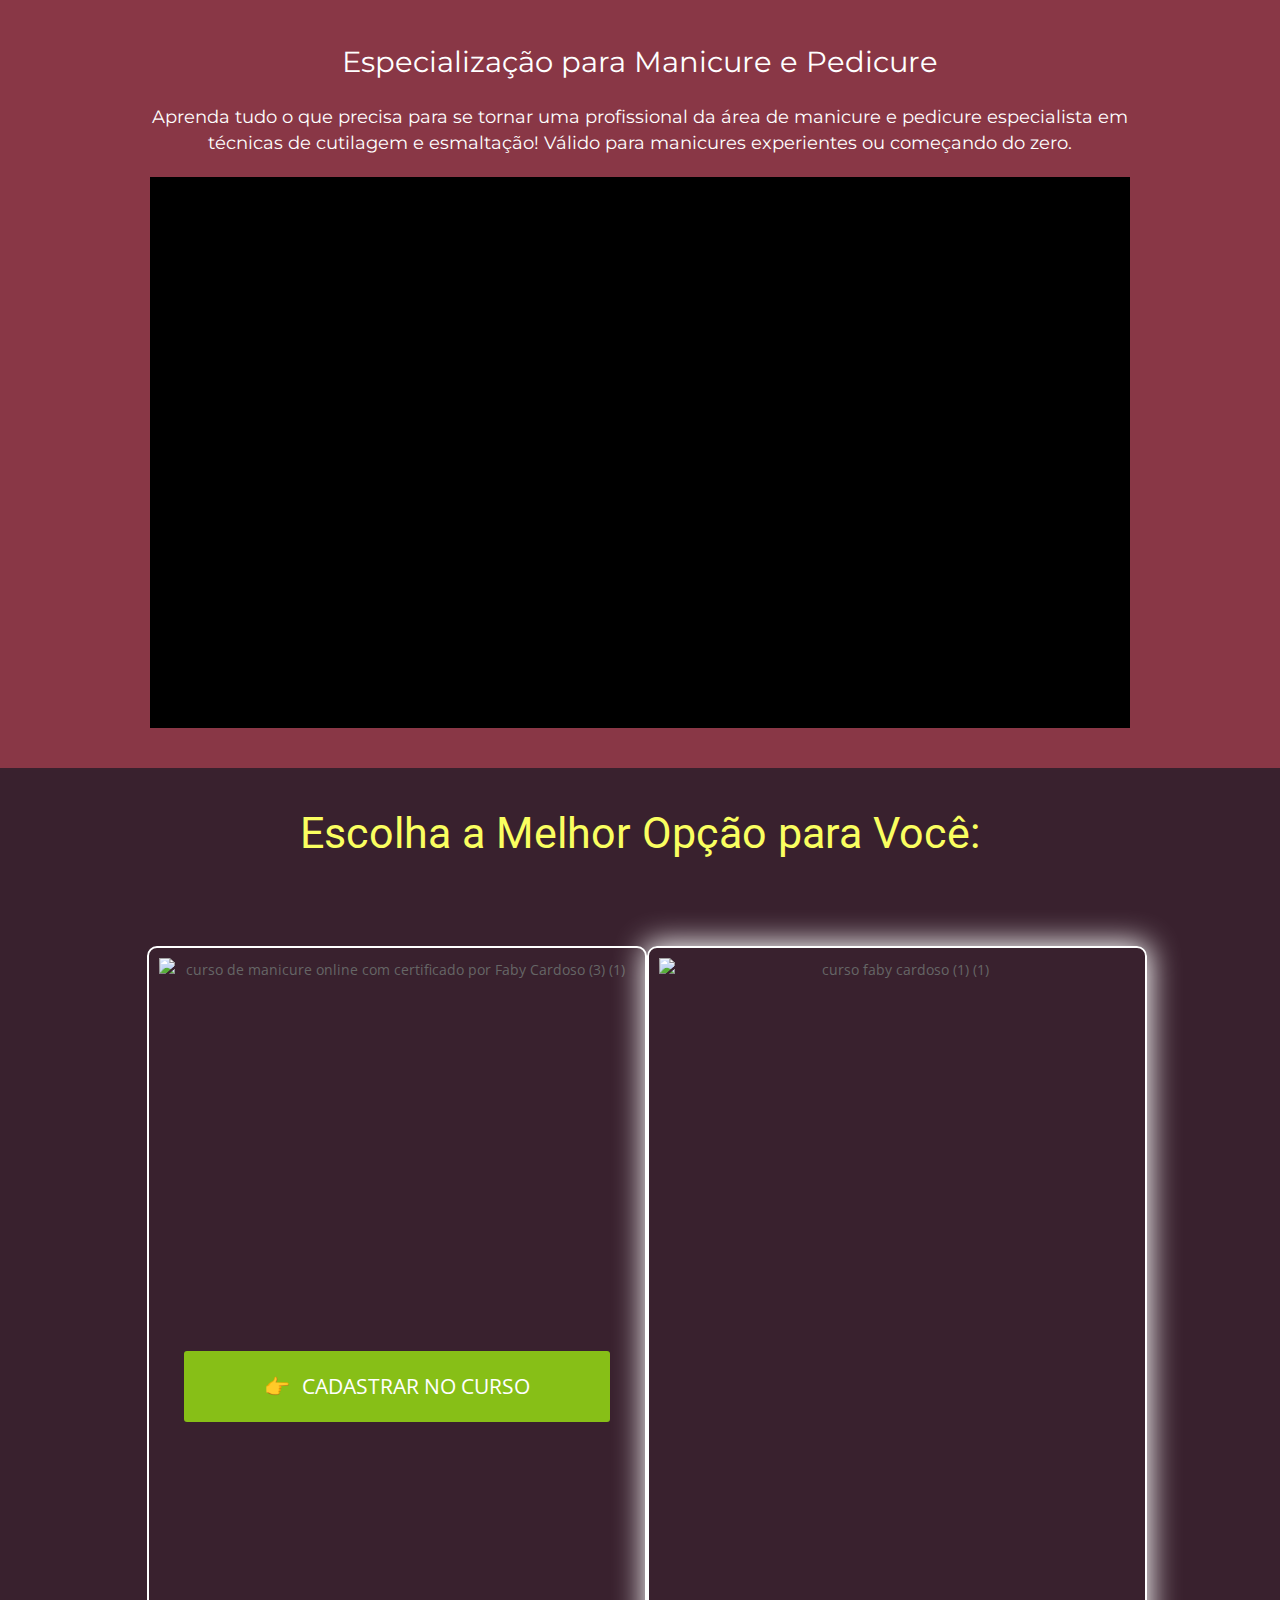
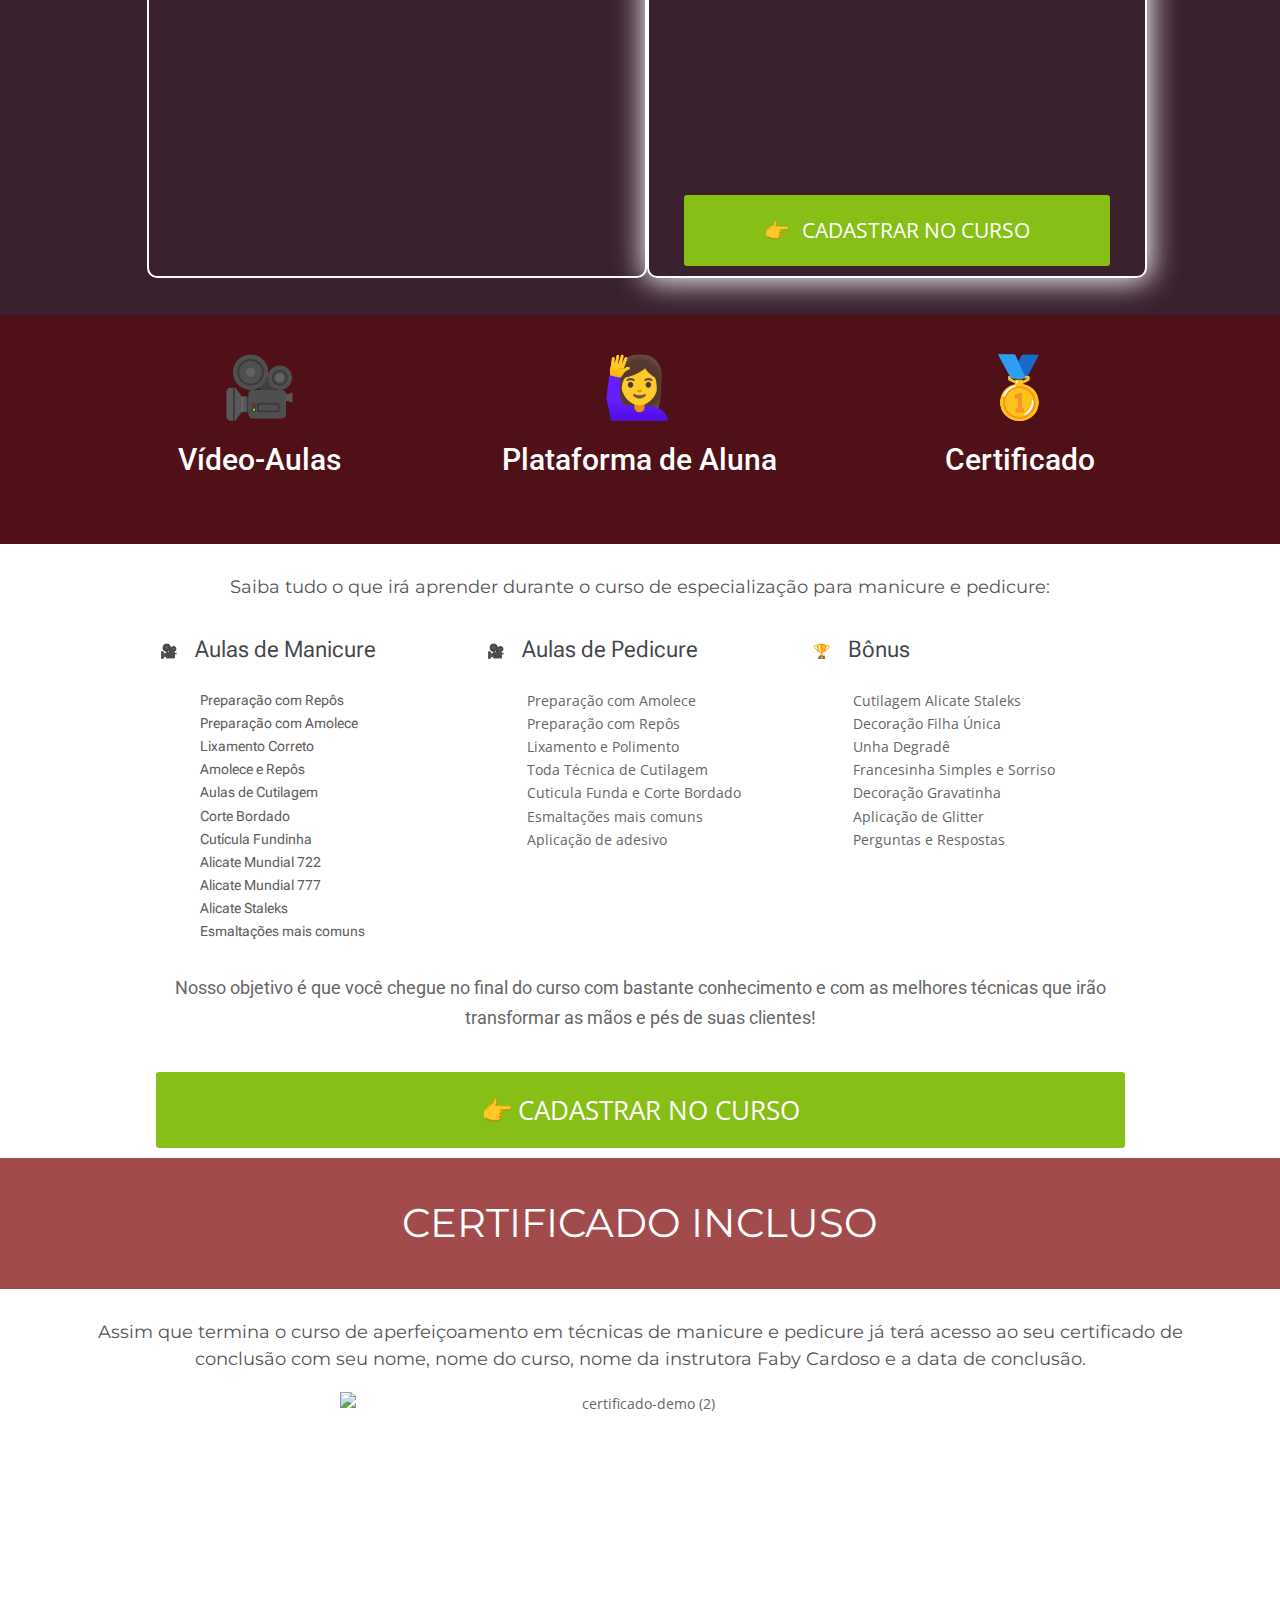
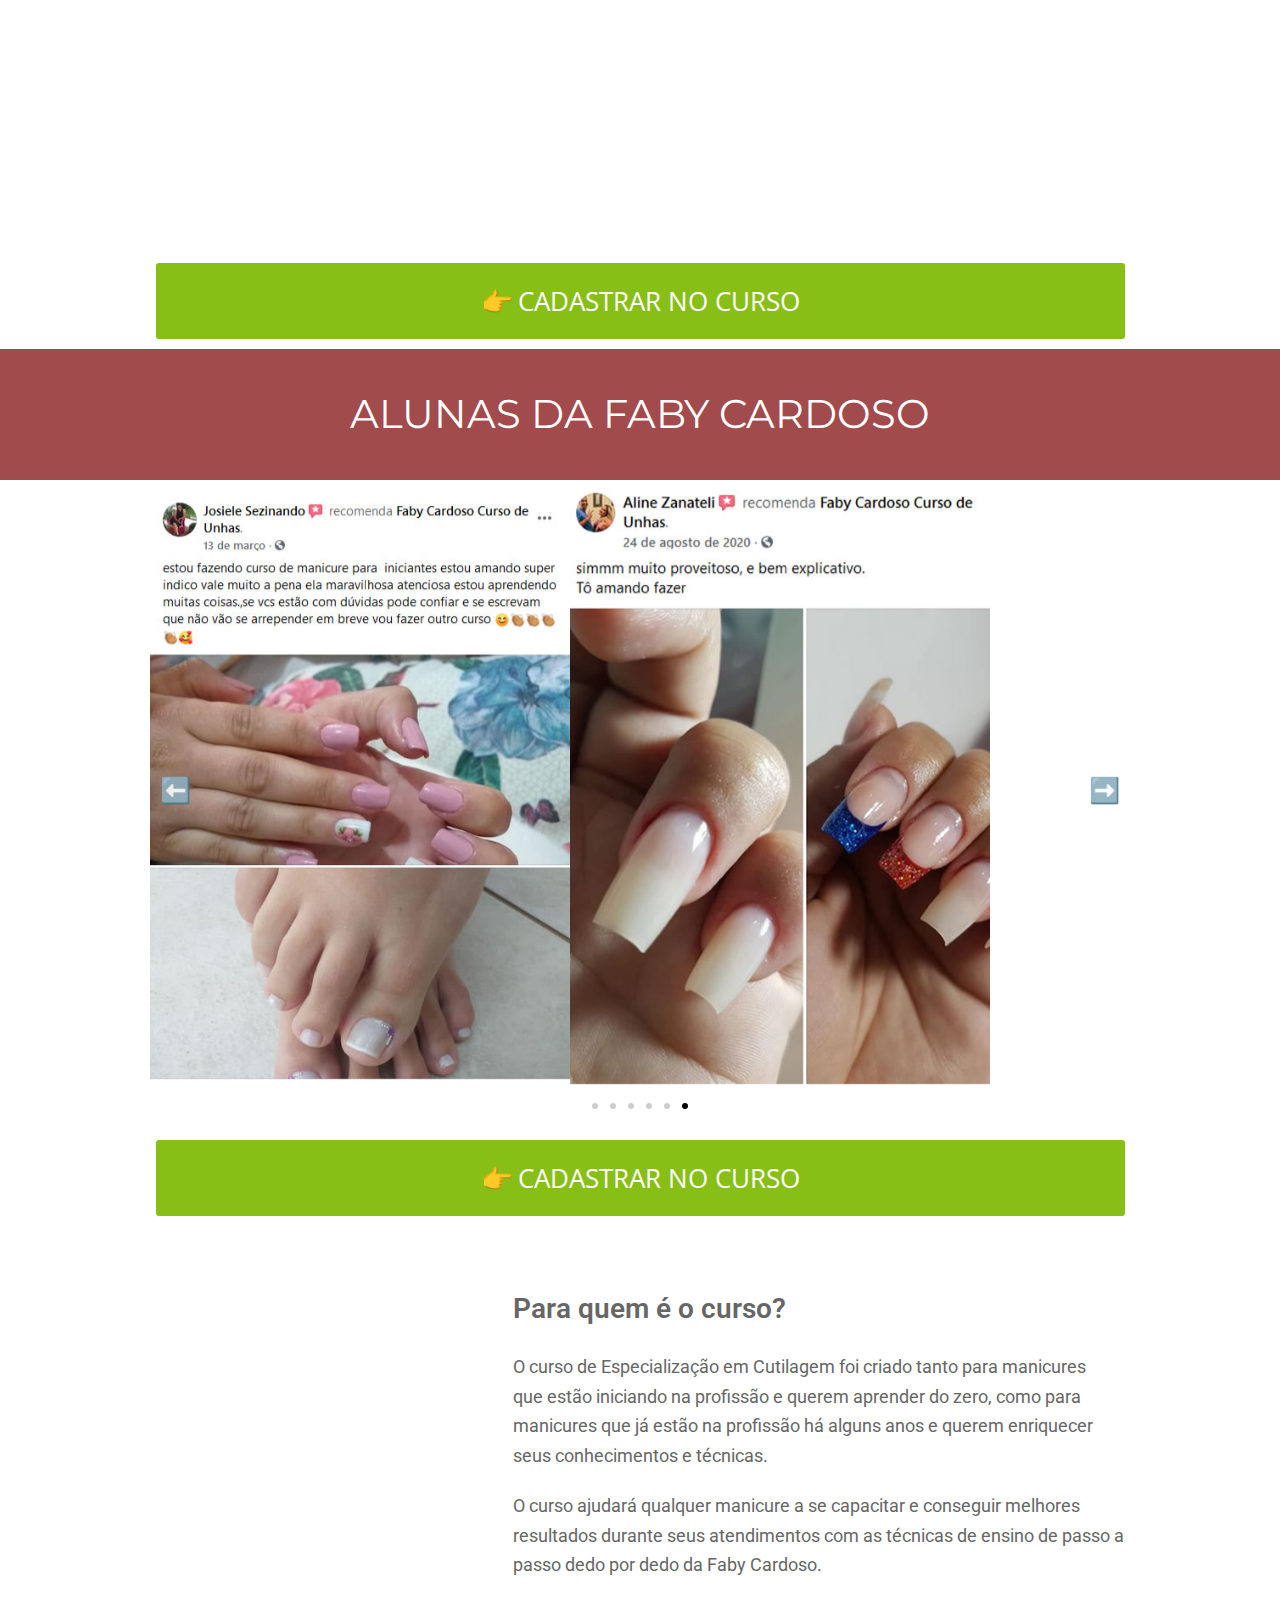
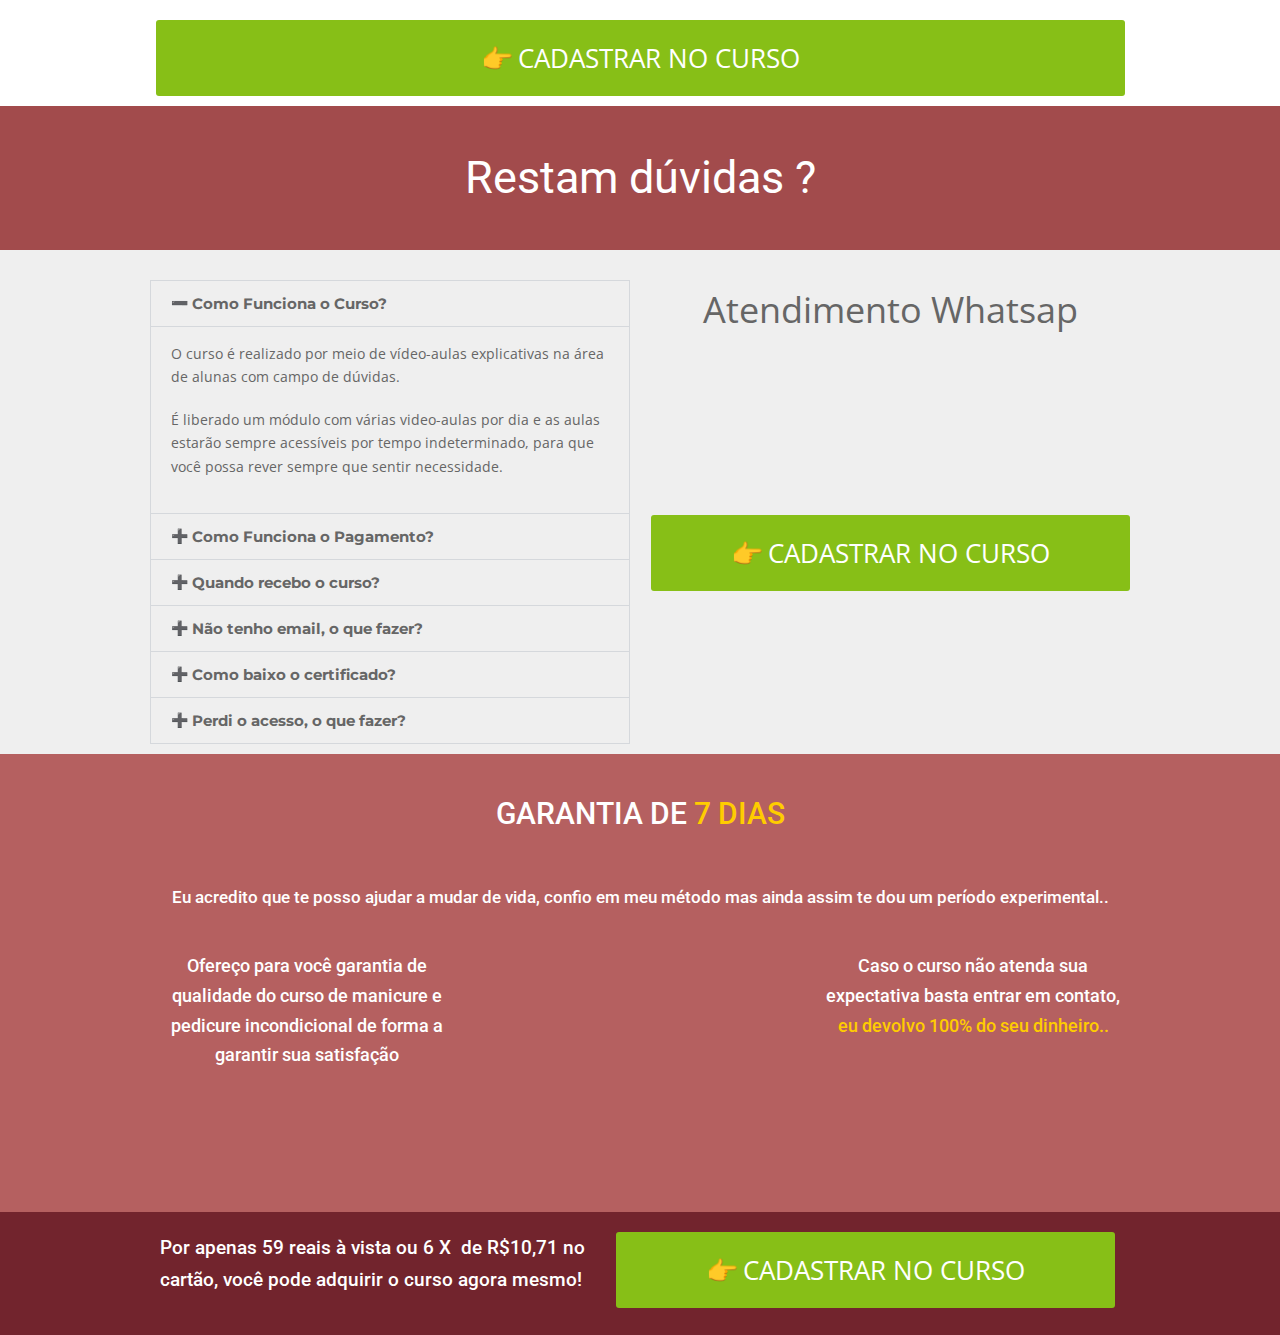
==== commit 9c8b5175: "pixwel" ====
--- a/aulasdemanicure.html
+++ b/aulasdemanicure.html
@@ -7340,6 +7340,18 @@
 				}
 			}
 		</style>
+
+
+<!-- Google tag (gtag.js) -->
+<script async src="https://www.googletagmanager.com/gtag/js?id=AW-16700163026">
+</script>
+<script>
+  window.dataLayer = window.dataLayer || [];
+  function gtag(){dataLayer.push(arguments);}
+  gtag('js', new Date());
+
+  gtag('config', 'AW-16700163026');
+</script>
 	</head>
 
 	<body
@@ -7392,7 +7404,7 @@
 									</style>
 									<h1 class="vcex-module vcex-heading vcex-heading-plain"><span
 											class="vcex-heading-inner clr" style="color: #ffffff;">Especialização para
-											Manicure e Pedicure (Com Aulas de Manicure Exclusivas)</span></h1>
+											Manicure e Pedicure</span></h1>
 								</div>
 							</div>
 							<div class="elementor-element elementor-element-53693f2 elementor-widget elementor-widget-text-editor"
@@ -7580,7 +7592,7 @@
 								<div class="elementor-widget-container">
 									<div class="elementor-button-wrapper">
 										<a class="elementor-button elementor-button-link elementor-size-sm elementor-animation-grow"
-											href="https://go.hotmart.com/E94215461A?ap=1c6a" id="PREÇO">
+											href="https://go.hotmart.com/J81400097K?ap=1c6a" id="PREÇO">
 											<span class="elementor-button-content-wrapper">
 												<span class="elementor-button-icon">
 													👉</span>
@@ -7610,7 +7622,7 @@
 								<div class="elementor-widget-container">
 									<div class="elementor-button-wrapper">
 										<a class="elementor-button elementor-button-link elementor-size-sm elementor-animation-grow"
-											href="https://go.hotmart.com/E94215461A?ap=00a8" id="PREÇO">
+											href="https://go.hotmart.com/J81400097K?ap=00a8" id="PREÇO">
 											<span class="elementor-button-content-wrapper">
 												<span class="elementor-button-icon">
 													👉</span>
@@ -7725,7 +7737,8 @@
 														<li class="elementor-icon-list-item">
 															<span class="elementor-icon-list-icon">
 																🎥 </span>
-															<span class="elementor-icon-list-text">Aulas de Manicure</span>
+															<span class="elementor-icon-list-text">Aulas de
+																Manicure</span>
 														</li>
 													</ul>
 												</div>
@@ -7826,15 +7839,662 @@
 					</div>
 				</div>
 			</section>
-
-
-
-
-
-
-
-
-			
+			<section
+				class="elementor-section elementor-top-section elementor-element elementor-element-30d40a2 elementor-section-boxed elementor-section-height-default elementor-section-height-default"
+				data-id="30d40a2" data-element_type="section"
+				data-settings="{&quot;background_background&quot;:&quot;classic&quot;}">
+				<div class="elementor-container elementor-column-gap-default">
+					<div class="elementor-column elementor-col-100 elementor-top-column elementor-element elementor-element-1517504"
+						data-id="1517504" data-element_type="column">
+						<div class="elementor-widget-wrap elementor-element-populated">
+							<div class="elementor-element elementor-element-1a671d8 elementor-widget elementor-widget-text-editor"
+								data-id="1a671d8" data-element_type="widget" data-widget_type="text-editor.default">
+								<div class="elementor-widget-container">
+									<h1 class="vcex-module vcex-heading vcex-heading-plain"><span
+											style="color: #ffffff;">CERTIFICADO INCLUSO</span></h1>
+								</div>
+							</div>
+						</div>
+					</div>
+				</div>
+			</section>
+			<section
+				class="elementor-section elementor-top-section elementor-element elementor-element-9daf980 elementor-section-boxed elementor-section-height-default elementor-section-height-default"
+				data-id="9daf980" data-element_type="section">
+				<div class="elementor-container elementor-column-gap-default">
+					<div class="elementor-column elementor-col-100 elementor-top-column elementor-element elementor-element-1be92d5"
+						data-id="1be92d5" data-element_type="column">
+						<div class="elementor-widget-wrap elementor-element-populated">
+							<div class="elementor-element elementor-element-2e20758 elementor-widget elementor-widget-text-editor"
+								data-id="2e20758" data-element_type="widget" data-widget_type="text-editor.default">
+								<div class="elementor-widget-container">
+									<h1 class="vcex-module vcex-heading vcex-heading-plain">Assim que termina o curso de
+										aperfeiçoamento em técnicas de manicure e pedicure já terá acesso ao seu
+										certificado de conclusão com seu nome, nome do curso, nome da instrutora Faby
+										Cardoso e a data de conclusão.</h1>
+								</div>
+							</div>
+							<div class="elementor-element elementor-element-6206980 elementor-widget elementor-widget-image"
+								data-id="6206980" data-element_type="widget" data-widget_type="image.default">
+								<div class="elementor-widget-container">
+									<img decoding="async" width="600" height="451"
+										src="./www.cursomanicure.com/wp-content/uploads/2023/10/certificado-demo-2.jpg"
+										class="attachment-large size-large wp-image-5401" alt="certificado-demo (2)"
+										srcset="https://www.cursomanicure.com/wp-content/uploads/2023/10/certificado-demo-2.jpg 600w, https://www.cursomanicure.com/wp-content/uploads/2023/10/certificado-demo-2-300x226.jpg 300w"
+										sizes="(max-width: 600px) 100vw, 600px">
+								</div>
+							</div>
+							<div class="elementor-element elementor-element-9bf9377 elementor-align-center elementor-widget elementor-widget-button"
+								data-id="9bf9377" data-element_type="widget" data-widget_type="button.default">
+								<div class="elementor-widget-container">
+									<div class="elementor-button-wrapper">
+										<a class="elementor-button elementor-button-link elementor-size-sm elementor-animation-grow"
+											href="#PREÇO" id="PREÇO">
+											<span class="elementor-button-content-wrapper">
+												<span class="elementor-button-icon">
+													👉</span>
+												<span class="elementor-button-text">CADASTRAR NO CURSO</span>
+											</span>
+										</a>
+									</div>
+								</div>
+							</div>
+						</div>
+					</div>
+				</div>
+			</section>
+			<section
+				class="elementor-section elementor-top-section elementor-element elementor-element-5ac09b4 elementor-section-boxed elementor-section-height-default elementor-section-height-default"
+				data-id="5ac09b4" data-element_type="section"
+				data-settings="{&quot;background_background&quot;:&quot;classic&quot;}">
+				<div class="elementor-container elementor-column-gap-default">
+					<div class="elementor-column elementor-col-100 elementor-top-column elementor-element elementor-element-2bd6c2e"
+						data-id="2bd6c2e" data-element_type="column">
+						<div class="elementor-widget-wrap elementor-element-populated">
+							<div class="elementor-element elementor-element-7a9209d elementor-widget elementor-widget-text-editor"
+								data-id="7a9209d" data-element_type="widget" data-widget_type="text-editor.default">
+								<div class="elementor-widget-container">
+									<h1 class="vcex-module vcex-heading vcex-heading-plain"><span
+											style="color: #ffffff;">ALUNAS DA FABY CARDOSO</span></h1>
+								</div>
+							</div>
+						</div>
+					</div>
+				</div>
+			</section>
+			<section
+				class="elementor-section elementor-top-section elementor-element elementor-element-0f8ffbf elementor-section-boxed elementor-section-height-default elementor-section-height-default"
+				data-id="0f8ffbf" data-element_type="section"
+				data-settings="{&quot;background_background&quot;:&quot;classic&quot;}">
+				<div class="elementor-container elementor-column-gap-default">
+					<div class="elementor-column elementor-col-100 elementor-top-column elementor-element elementor-element-ab68fb2"
+						data-id="ab68fb2" data-element_type="column">
+						<div class="elementor-widget-wrap elementor-element-populated e-swiper-container">
+							<div class="elementor-element elementor-element-14eb23b elementor-arrows-position-inside elementor-pagination-position-outside elementor-widget elementor-widget-image-carousel e-widget-swiper"
+								data-id="14eb23b" data-element_type="widget"
+								data-settings="{&quot;slides_to_show&quot;:&quot;2&quot;,&quot;navigation&quot;:&quot;both&quot;,&quot;autoplay&quot;:&quot;yes&quot;,&quot;pause_on_hover&quot;:&quot;yes&quot;,&quot;pause_on_interaction&quot;:&quot;yes&quot;,&quot;autoplay_speed&quot;:5000,&quot;infinite&quot;:&quot;yes&quot;,&quot;speed&quot;:500}"
+								data-widget_type="image-carousel.default" aria-roledescription="carousel"
+								aria-label="Carrossel | Rolagem horizontal: Setas para esquerda e direita">
+								<div class="elementor-widget-container">
+									<style>
+										/*! elementor - v3.22.0 - 26-06-2024 */
+										.elementor-widget-image-carousel .swiper,
+										.elementor-widget-image-carousel .swiper-container {
+											position: static
+										}
+
+										.elementor-widget-image-carousel .swiper-container .swiper-slide figure,
+										.elementor-widget-image-carousel .swiper .swiper-slide figure {
+											line-height: inherit
+										}
+
+										.elementor-widget-image-carousel .swiper-slide {
+											text-align: center
+										}
+
+										.elementor-image-carousel-wrapper:not(.swiper-container-initialized):not(.swiper-initialized) .swiper-slide {
+											max-width: calc(100% / var(--e-image-carousel-slides-to-show, 3))
+										}
+									</style>
+									<div class="elementor-image-carousel-wrapper swiper swiper-initialized swiper-horizontal swiper-pointer-events swiper-backface-hidden"
+										dir="ltr">
+										<div class="elementor-image-carousel swiper-wrapper" aria-live="off"
+											id="swiper-wrapper-8a26f983bc4fcb53"
+											style="transform: translate3d(-2940px, 0px, 0px); transition-duration: 0ms;">
+											<div class="swiper-slide swiper-slide-duplicate swiper-slide-duplicate-prev"
+												role="group" aria-roledescription="slide" aria-label="5 / 6"
+												data-swiper-slide-index="4" style="width: 420px;" aria-hidden="true"
+												inert="">
+												<figure class="swiper-slide-inner"><img decoding="async"
+														class="swiper-slide-image"
+														src="./www.cursomanicure.com/wp-content/uploads/2023/10/testemunhos-5.jpg"
+														alt="testemunhos-5"></figure>
+											</div>
+											<div class="swiper-slide swiper-slide-duplicate swiper-slide-duplicate-active"
+												role="group" aria-roledescription="slide" aria-label="6 / 6"
+												data-swiper-slide-index="5" style="width: 420px;" aria-hidden="true"
+												inert="">
+												<figure class="swiper-slide-inner"><img decoding="async"
+														class="swiper-slide-image"
+														src="./www.cursomanicure.com/wp-content/uploads/2023/10/testemunhos-0.jpg"
+														alt="testemunhos-0"></figure>
+											</div>
+											<div class="swiper-slide swiper-slide-duplicate-next" role="group"
+												aria-roledescription="slide" aria-label="1 / 6"
+												data-swiper-slide-index="0" style="width: 420px;" aria-hidden="true"
+												inert="">
+												<figure class="swiper-slide-inner"><img decoding="async"
+														class="swiper-slide-image"
+														src="./www.cursomanicure.com/wp-content/uploads/2023/10/testemunhos-2.jpg"
+														alt="testemunhos-2"></figure>
+											</div>
+											<div class="swiper-slide" role="group" aria-roledescription="slide"
+												aria-label="2 / 6" data-swiper-slide-index="1" style="width: 420px;"
+												aria-hidden="true" inert="">
+												<figure class="swiper-slide-inner"><img decoding="async"
+														class="swiper-slide-image"
+														src="./www.cursomanicure.com/wp-content/uploads/2023/10/testemunhos-3.jpg"
+														alt="testemunhos-3"></figure>
+											</div>
+											<div class="swiper-slide" role="group" aria-roledescription="slide"
+												aria-label="3 / 6" data-swiper-slide-index="2" style="width: 420px;"
+												aria-hidden="true" inert="">
+												<figure class="swiper-slide-inner"><img decoding="async"
+														class="swiper-slide-image"
+														src="./www.cursomanicure.com/wp-content/uploads/2023/10/testemunhos-4.jpg"
+														alt="testemunhos-4"></figure>
+											</div>
+											<div class="swiper-slide" role="group" aria-roledescription="slide"
+												aria-label="4 / 6" data-swiper-slide-index="3" style="width: 420px;"
+												aria-hidden="true" inert="">
+												<figure class="swiper-slide-inner"><img decoding="async"
+														class="swiper-slide-image"
+														src="./www.cursomanicure.com/wp-content/uploads/2023/10/testemunhos-6.jpg"
+														alt="testemunhos-6"></figure>
+											</div>
+											<div class="swiper-slide swiper-slide-prev" role="group"
+												aria-roledescription="slide" aria-label="5 / 6"
+												data-swiper-slide-index="4" style="width: 420px;" aria-hidden="true"
+												inert="">
+												<figure class="swiper-slide-inner"><img decoding="async"
+														class="swiper-slide-image"
+														src="./www.cursomanicure.com/wp-content/uploads/2023/10/testemunhos-5.jpg"
+														alt="testemunhos-5"></figure>
+											</div>
+											<div class="swiper-slide swiper-slide-active" role="group"
+												aria-roledescription="slide" aria-label="6 / 6"
+												data-swiper-slide-index="5" style="width: 420px;">
+												<figure class="swiper-slide-inner"><img decoding="async"
+														class="swiper-slide-image"
+														src="./www.cursomanicure.com/wp-content/uploads/2023/10/testemunhos-0.jpg"
+														alt="testemunhos-0"></figure>
+											</div>
+											<div class="swiper-slide swiper-slide-duplicate swiper-slide-next"
+												role="group" aria-roledescription="slide" aria-label="1 / 6"
+												data-swiper-slide-index="0" style="width: 420px;">
+												<figure class="swiper-slide-inner"><img decoding="async"
+														class="swiper-slide-image"
+														src="./www.cursomanicure.com/wp-content/uploads/2023/10/testemunhos-2.jpg"
+														alt="testemunhos-2"></figure>
+											</div>
+											<div class="swiper-slide swiper-slide-duplicate" role="group"
+												aria-roledescription="slide" aria-label="2 / 6"
+												data-swiper-slide-index="1" style="width: 420px;" aria-hidden="true"
+												inert="">
+												<figure class="swiper-slide-inner"><img decoding="async"
+														class="swiper-slide-image"
+														src="./www.cursomanicure.com/wp-content/uploads/2023/10/testemunhos-3.jpg"
+														alt="testemunhos-3"></figure>
+											</div>
+										</div>
+										<div class="elementor-swiper-button elementor-swiper-button-prev" role="button"
+											tabindex="0" aria-label="Slide anterior"
+											aria-controls="swiper-wrapper-8a26f983bc4fcb53">
+											⬅️
+										</div>
+										<div class="elementor-swiper-button elementor-swiper-button-next" role="button"
+											tabindex="0" aria-label="Próximo slide"
+											aria-controls="swiper-wrapper-8a26f983bc4fcb53">
+											➡️
+										</div>
+										<div
+											class="swiper-pagination swiper-pagination-clickable swiper-pagination-bullets swiper-pagination-horizontal">
+											<span class="swiper-pagination-bullet" data-bullet-index="0"
+												aria-label="Ir para o slide 1"></span><span
+												class="swiper-pagination-bullet" data-bullet-index="1"
+												aria-label="Ir para o slide 2"></span><span
+												class="swiper-pagination-bullet" data-bullet-index="2"
+												aria-label="Ir para o slide 3"></span><span
+												class="swiper-pagination-bullet" data-bullet-index="3"
+												aria-label="Ir para o slide 4"></span><span
+												class="swiper-pagination-bullet" data-bullet-index="4"
+												aria-label="Ir para o slide 5"></span><span
+												class="swiper-pagination-bullet swiper-pagination-bullet-active"
+												data-bullet-index="5" aria-label="Ir para o slide 6" tabindex="0"
+												aria-current="true"></span></div>
+										<span class="swiper-notification" aria-live="assertive"
+											aria-atomic="true"></span>
+									</div>
+								</div>
+							</div>
+							<div class="elementor-element elementor-element-2f7ce6c elementor-align-center elementor-widget elementor-widget-button"
+								data-id="2f7ce6c" data-element_type="widget" data-widget_type="button.default">
+								<div class="elementor-widget-container">
+									<div class="elementor-button-wrapper">
+										<a class="elementor-button elementor-button-link elementor-size-sm elementor-animation-grow"
+											href="#PREÇO" id="PREÇO">
+											<span class="elementor-button-content-wrapper">
+												<span class="elementor-button-icon">
+													👉</span>
+												<span class="elementor-button-text">CADASTRAR NO CURSO</span>
+											</span>
+										</a>
+									</div>
+								</div>
+							</div>
+						</div>
+					</div>
+				</div>
+			</section>
+			<section
+				class="elementor-section elementor-top-section elementor-element elementor-element-0e461ce elementor-section-boxed elementor-section-height-default elementor-section-height-default"
+				data-id="0e461ce" data-element_type="section">
+				<div class="elementor-container elementor-column-gap-default">
+					<div class="elementor-column elementor-col-50 elementor-top-column elementor-element elementor-element-c998ab2"
+						data-id="c998ab2" data-element_type="column">
+						<div class="elementor-widget-wrap elementor-element-populated">
+							<div class="elementor-element elementor-element-df5d913 elementor-widget__width-initial elementor-widget elementor-widget-image"
+								data-id="df5d913" data-element_type="widget" data-widget_type="image.default">
+								<div class="elementor-widget-container">
+									<img loading="lazy" loading="lazy" decoding="async" width="400" height="384"
+										src="./www.cursomanicure.com/wp-content/uploads/2023/10/faby-cardoso-curso-1.jpg"
+										class="attachment-large size-large wp-image-5409" alt="faby-cardoso-curso (1)"
+										srcset="https://www.cursomanicure.com/wp-content/uploads/2023/10/faby-cardoso-curso-1.jpg 400w, https://www.cursomanicure.com/wp-content/uploads/2023/10/faby-cardoso-curso-1-300x288.jpg 300w"
+										sizes="(max-width: 400px) 100vw, 400px">
+								</div>
+							</div>
+						</div>
+					</div>
+					<div class="elementor-column elementor-col-50 elementor-top-column elementor-element elementor-element-491f543"
+						data-id="491f543" data-element_type="column">
+						<div class="elementor-widget-wrap elementor-element-populated">
+							<div class="elementor-element elementor-element-a30e8b8 elementor-widget__width-initial elementor-widget elementor-widget-text-editor"
+								data-id="a30e8b8" data-element_type="widget" data-widget_type="text-editor.default">
+								<div class="elementor-widget-container">
+									<p><strong><span style="font-size: 28px;">Para quem é o curso?</span></strong></p>
+									<p><span style="font-size: 18px;">O curso de Especialização em Cutilagem foi criado
+											tanto para <b>manicures que&nbsp;</b><span
+												style="color: var( --e-global-color-text );"><b>estão iniciando na
+													profissão</b> <b>e querem aprender do zero</b>, como para
+												<b>manicures que já estão na profissão há alguns anos e querem
+													enriquecer seus conhecimentos e técnicas</b>.</span></span></p>
+									<p><span style="font-size: 18px;">O curso ajudará qualquer manicure a se capacitar e
+											conseguir melhores resultados durante seus atendimentos com as técnicas de
+											ensino de passo a passo dedo por dedo da Faby Cardoso.</span></p>
+								</div>
+							</div>
+						</div>
+					</div>
+				</div>
+			</section>
+			<section
+				class="elementor-section elementor-top-section elementor-element elementor-element-6802319 elementor-section-boxed elementor-section-height-default elementor-section-height-default"
+				data-id="6802319" data-element_type="section">
+				<div class="elementor-container elementor-column-gap-default">
+					<div class="elementor-column elementor-col-100 elementor-top-column elementor-element elementor-element-f2b9a98"
+						data-id="f2b9a98" data-element_type="column">
+						<div class="elementor-widget-wrap elementor-element-populated">
+							<div class="elementor-element elementor-element-807bd7b elementor-align-center elementor-widget elementor-widget-button"
+								data-id="807bd7b" data-element_type="widget" data-widget_type="button.default">
+								<div class="elementor-widget-container">
+									<div class="elementor-button-wrapper">
+										<a class="elementor-button elementor-button-link elementor-size-sm elementor-animation-grow"
+											href="#PREÇO" id="PREÇO">
+											<span class="elementor-button-content-wrapper">
+												<span class="elementor-button-icon">
+													👉</span>
+												<span class="elementor-button-text">CADASTRAR NO CURSO</span>
+											</span>
+										</a>
+									</div>
+								</div>
+							</div>
+						</div>
+					</div>
+				</div>
+			</section>
+			<section
+				class="elementor-section elementor-top-section elementor-element elementor-element-a47ca62 elementor-section-boxed elementor-section-height-default elementor-section-height-default"
+				data-id="a47ca62" data-element_type="section"
+				data-settings="{&quot;background_background&quot;:&quot;classic&quot;}">
+				<div class="elementor-container elementor-column-gap-default">
+					<div class="elementor-column elementor-col-100 elementor-top-column elementor-element elementor-element-b12c0c9"
+						data-id="b12c0c9" data-element_type="column">
+						<div class="elementor-widget-wrap elementor-element-populated">
+							<div class="elementor-element elementor-element-c2d7607 elementor-widget elementor-widget-text-editor"
+								data-id="c2d7607" data-element_type="widget" data-widget_type="text-editor.default">
+								<div class="elementor-widget-container">
+									<p>Restam dúvidas ?</p>
+								</div>
+							</div>
+						</div>
+					</div>
+				</div>
+			</section>
+			<section
+				class="elementor-section elementor-top-section elementor-element elementor-element-239cb85 elementor-section-boxed elementor-section-height-default elementor-section-height-default"
+				data-id="239cb85" data-element_type="section"
+				data-settings="{&quot;background_background&quot;:&quot;classic&quot;}">
+				<div class="elementor-container elementor-column-gap-default">
+					<div class="elementor-column elementor-col-50 elementor-top-column elementor-element elementor-element-bcd8b70"
+						data-id="bcd8b70" data-element_type="column">
+						<div class="elementor-widget-wrap elementor-element-populated">
+							<div class="elementor-element elementor-element-bb84c0e elementor-widget elementor-widget-accordion"
+								data-id="bb84c0e" data-element_type="widget" data-widget_type="accordion.default">
+								<div class="elementor-widget-container">
+									<style>
+										/*! elementor - v3.22.0 - 26-06-2024 */
+										.elementor-accordion {
+											text-align: start
+										}
+
+										.elementor-accordion .elementor-accordion-item {
+											border: 1px solid #d5d8dc
+										}
+
+										.elementor-accordion .elementor-accordion-item+.elementor-accordion-item {
+											border-top: none
+										}
+
+										.elementor-accordion .elementor-tab-title {
+											margin: 0;
+											padding: 15px 20px;
+											font-weight: 700;
+											line-height: 1;
+											cursor: pointer;
+											outline: none
+										}
+
+										.elementor-accordion .elementor-tab-title .elementor-accordion-icon {
+											display: inline-block;
+											width: 1.5em
+										}
+
+										.elementor-accordion .elementor-tab-title .elementor-accordion-icon svg {
+											width: 1em;
+											height: 1em
+										}
+
+										.elementor-accordion .elementor-tab-title .elementor-accordion-icon.elementor-accordion-icon-right {
+											float: right;
+											text-align: right
+										}
+
+										.elementor-accordion .elementor-tab-title .elementor-accordion-icon.elementor-accordion-icon-left {
+											float: left;
+											text-align: left
+										}
+
+										.elementor-accordion .elementor-tab-title .elementor-accordion-icon .elementor-accordion-icon-closed {
+											display: block
+										}
+
+										.elementor-accordion .elementor-tab-title .elementor-accordion-icon .elementor-accordion-icon-opened,
+										.elementor-accordion .elementor-tab-title.elementor-active .elementor-accordion-icon-closed {
+											display: none
+										}
+
+										.elementor-accordion .elementor-tab-title.elementor-active .elementor-accordion-icon-opened {
+											display: block
+										}
+
+										.elementor-accordion .elementor-tab-content {
+											display: none;
+											padding: 15px 20px;
+											border-top: 1px solid #d5d8dc
+										}
+
+										@media (max-width:767px) {
+											.elementor-accordion .elementor-tab-title {
+												padding: 12px 15px
+											}
+
+											.elementor-accordion .elementor-tab-title .elementor-accordion-icon {
+												width: 1.2em
+											}
+
+											.elementor-accordion .elementor-tab-content {
+												padding: 7px 15px
+											}
+										}
+
+										.e-con-inner>.elementor-widget-accordion,
+										.e-con>.elementor-widget-accordion {
+											width: var(--container-widget-width);
+											--flex-grow: var(--container-widget-flex-grow)
+										}
+									</style>
+									<div class="elementor-accordion">
+										<div class="elementor-accordion-item">
+											<div id="elementor-tab-title-1961"
+												class="elementor-tab-title elementor-active" data-tab="1" role="button"
+												aria-controls="elementor-tab-content-1961" aria-expanded="true"
+												tabindex="0" aria-selected="true">
+												<span class="elementor-accordion-icon elementor-accordion-icon-left"
+													aria-hidden="true">
+													<span class="elementor-accordion-icon-closed">➕</span>
+													<span class="elementor-accordion-icon-opened">➖</span>
+												</span>
+												<a class="elementor-accordion-title" tabindex="0">Como Funciona o
+													Curso?</a>
+											</div>
+											<div id="elementor-tab-content-1961"
+												class="elementor-tab-content elementor-clearfix elementor-active"
+												data-tab="1" role="region" aria-labelledby="elementor-tab-title-1961"
+												style="display: block;">
+												<p><span style="font-weight: 400;">O curso é realizado por meio de
+														vídeo-aulas explicativas na área de alunas com campo de
+														dúvidas.</span></p>
+												<p><span style="font-weight: 400;">É liberado um módulo com várias
+														video-aulas por dia e as aulas estarão sempre acessíveis por
+														tempo indeterminado, para que você possa rever sempre que sentir
+														necessidade.</span></p>
+											</div>
+										</div>
+										<div class="elementor-accordion-item">
+											<div id="elementor-tab-title-1962" class="elementor-tab-title" data-tab="2"
+												role="button" aria-controls="elementor-tab-content-1962"
+												aria-expanded="false">
+												<span class="elementor-accordion-icon elementor-accordion-icon-left"
+													aria-hidden="true">
+													<span class="elementor-accordion-icon-closed">➕</span>
+													<span class="elementor-accordion-icon-opened">➖</span>
+												</span>
+												<a class="elementor-accordion-title" tabindex="0">Como Funciona o
+													Pagamento?</a>
+											</div>
+											<div id="elementor-tab-content-1962"
+												class="elementor-tab-content elementor-clearfix" data-tab="2"
+												role="region" aria-labelledby="elementor-tab-title-1962">
+												<p><span style="font-weight: 400;">Ao clicar no botão cadastrar, depois
+														de preencher seus dados, tem opções de pagamento. Pode pagar por
+														Cartão de Crédito em até 6x , pode pagar à vista no Boleto , PIX
+														e caso more no estrangeiro pode pagar no Paypal.</span></p>
+												<p><span style="font-weight: 400;">O Boleto não pode ser parcelado, pois
+														o sistema de pagamentos não permite, no entanto é bastante fácil
+														parcelar no cartão.</span></p>
+												<p><span style="font-weight: 400;">Os pagamentos pelo site são
+														verificados e seguros.</span></p>
+												<p><span style="font-weight: 400;">Para além disso tem garantia de 7
+														dias.</span></p>
+											</div>
+										</div>
+										<div class="elementor-accordion-item">
+											<div id="elementor-tab-title-1963" class="elementor-tab-title" data-tab="3"
+												role="button" aria-controls="elementor-tab-content-1963"
+												aria-expanded="false">
+												<span class="elementor-accordion-icon elementor-accordion-icon-left"
+													aria-hidden="true">
+													<span class="elementor-accordion-icon-closed">➕</span>
+													<span class="elementor-accordion-icon-opened">➖</span>
+												</span>
+												<a class="elementor-accordion-title" tabindex="0">Quando recebo o
+													curso?</a>
+											</div>
+											<div id="elementor-tab-content-1963"
+												class="elementor-tab-content elementor-clearfix" data-tab="3"
+												role="region" aria-labelledby="elementor-tab-title-1963">
+												<p><span style="font-weight: 400;">O acesso é liberado assim que o
+														pagamento é confirmado e enviado no seu email.</span></p>
+												<p><span style="font-weight: 400;">Se pagar no cartão, cerca de 5
+														minutos será enviado um email, se pagar no boleto leva 1 a 3
+														dias após pagamento.</span></p>
+											</div>
+										</div>
+										<div class="elementor-accordion-item">
+											<div id="elementor-tab-title-1964" class="elementor-tab-title" data-tab="4"
+												role="button" aria-controls="elementor-tab-content-1964"
+												aria-expanded="false">
+												<span class="elementor-accordion-icon elementor-accordion-icon-left"
+													aria-hidden="true">
+													<span class="elementor-accordion-icon-closed">➕</span>
+													<span class="elementor-accordion-icon-opened">➖</span>
+												</span>
+												<a class="elementor-accordion-title" tabindex="0">Não tenho email, o que
+													fazer?</a>
+											</div>
+											<div id="elementor-tab-content-1964"
+												class="elementor-tab-content elementor-clearfix" data-tab="4"
+												role="region" aria-labelledby="elementor-tab-title-1964">
+												<p><span style="font-weight: 400;">Precisa de criar um email, pois o
+														email será usado no acesso à Área de Alunas e também para
+														receber atualizações sobre novas aulas implementadas no
+														curso.</span></p>
+												<p><span style="font-weight: 400;">Recomendamos usar o Gmail, pois é um
+														serviço de email grátis e seguro, </span><a
+														href="https://mail.google.com/mail/signup"><span
+															style="font-weight: 400;">clique aqui para registrar um
+															email</span></a><span style="font-weight: 400;">.</span></p>
+											</div>
+										</div>
+										<div class="elementor-accordion-item">
+											<div id="elementor-tab-title-1965" class="elementor-tab-title" data-tab="5"
+												role="button" aria-controls="elementor-tab-content-1965"
+												aria-expanded="false">
+												<span class="elementor-accordion-icon elementor-accordion-icon-left"
+													aria-hidden="true">
+													<span class="elementor-accordion-icon-closed">➕</span>
+													<span class="elementor-accordion-icon-opened">➖</span>
+												</span>
+												<a class="elementor-accordion-title" tabindex="0">Como baixo o
+													certificado?</a>
+											</div>
+											<div id="elementor-tab-content-1965"
+												class="elementor-tab-content elementor-clearfix" data-tab="5"
+												role="region" aria-labelledby="elementor-tab-title-1965">
+												<p><span style="font-weight: 400;">Para baixar o certificado de
+														participação deve marcar todas as aulas do curso como
+														concluídas, finalizando todas.</span></p>
+												<p><span style="font-weight: 400;">Após isso, no menu aparecerá um
+														troféu verde, basta clicar para baixar seu certificado.</span>
+												</p>
+												<p><span style="font-weight: 400;">Depois pode imprimir ou simplesmente
+														salvar.</span></p>
+												<p><i><span style="font-weight: 400;">O certificado é somente de
+															participação e é disponibilizado 15 dias após a compra do
+															curso.</span></i></p>
+											</div>
+										</div>
+										<div class="elementor-accordion-item">
+											<div id="elementor-tab-title-1966" class="elementor-tab-title" data-tab="6"
+												role="button" aria-controls="elementor-tab-content-1966"
+												aria-expanded="false">
+												<span class="elementor-accordion-icon elementor-accordion-icon-left"
+													aria-hidden="true">
+													<span class="elementor-accordion-icon-closed">➕</span>
+													<span class="elementor-accordion-icon-opened">➖</span>
+												</span>
+												<a class="elementor-accordion-title" tabindex="0">Perdi o acesso, o que
+													fazer?</a>
+											</div>
+											<div id="elementor-tab-content-1966"
+												class="elementor-tab-content elementor-clearfix" data-tab="6"
+												role="region" aria-labelledby="elementor-tab-title-1966">
+												<p><i><span style="font-weight: 400;">Nota: O usuário é seu email de
+															cadastro.</span></i></p>
+												<p><i><span style="font-weight: 400;">Caso esteja com dificuldade
+															contate por email: cursosfaby@gmail.com ou no facebook
+															oficial do curso, </span></i><a
+														href="https://www.facebook.com/fabycardosocursounhas"><i><span
+																style="font-weight: 400;">clicando
+																aqui</span></i></a><i><span
+															style="font-weight: 400;">.</span></i></p>
+											</div>
+										</div>
+									</div>
+								</div>
+							</div>
+						</div>
+					</div>
+					<div class="elementor-column elementor-col-50 elementor-top-column elementor-element elementor-element-22accbe"
+						data-id="22accbe" data-element_type="column">
+						<div class="elementor-widget-wrap elementor-element-populated">
+							<div class="elementor-element elementor-element-b7e8425 elementor-widget elementor-widget-text-editor"
+								data-id="b7e8425" data-element_type="widget" data-widget_type="text-editor.default">
+								<div class="elementor-widget-container">
+									<p style="text-align: center;"><span style="font-size: 36px;">Atendimento
+											Whatsap</span></p>
+									<p><a href="https://www.cursomanicure.com/whatsapp" target="_blank"
+											rel="noopener"><img loading="lazy" loading="lazy" decoding="async"
+												class="aligncenter"
+												src="./www.cursomanicure.com/wp-content/uploads/2023/10/whatsapp-curso-manicure-1-300x115.png"
+												alt="" width="300" height="115"></a></p>
+								</div>
+							</div>
+							<div class="elementor-element elementor-element-6ebef41 elementor-align-center elementor-widget elementor-widget-button"
+								data-id="6ebef41" data-element_type="widget" data-widget_type="button.default">
+								<div class="elementor-widget-container">
+									<div class="elementor-button-wrapper">
+										<a class="elementor-button elementor-button-link elementor-size-sm elementor-animation-grow"
+											href="#PREÇO" id="PREÇO">
+											<span class="elementor-button-content-wrapper">
+												<span class="elementor-button-icon">
+													👉</span>
+												<span class="elementor-button-text">CADASTRAR NO CURSO</span>
+											</span>
+										</a>
+									</div>
+								</div>
+							</div>
+						</div>
+					</div>
+				</div>
+			</section>
+			<section
+				class="elementor-section elementor-top-section elementor-element elementor-element-932bc0f elementor-section-boxed elementor-section-height-default elementor-section-height-default"
+				data-id="932bc0f" data-element_type="section"
+				data-settings="{&quot;background_background&quot;:&quot;classic&quot;}">
+				<div class="elementor-container elementor-column-gap-default">
+					<div class="elementor-column elementor-col-100 elementor-top-column elementor-element elementor-element-0aa7218"
+						data-id="0aa7218" data-element_type="column">
+						<div class="elementor-widget-wrap elementor-element-populated">
+							<div class="elementor-element elementor-element-66aa70c elementor-widget elementor-widget-text-editor"
+								data-id="66aa70c" data-element_type="widget" data-widget_type="text-editor.default">
+								<div class="elementor-widget-container">
+									<p>GARANTIA DE<span style="color: #ffcc00;"> 7 DIAS</span></p>
+								</div>
+							</div>
+							<div class="elementor-element elementor-element-99071a2 elementor-widget elementor-widget-text-editor"
+								data-id="99071a2" data-element_type="widget" data-widget_type="text-editor.default">
+								<div class="elementor-widget-container">
+									<p>Eu acredito que te posso ajudar a mudar de vida, confio em meu método mas ainda
+										assim te dou um período experimental..</p>
+								</div>
+							</div>
+						</div>
+					</div>
+				</div>
+			</section>
 			<section
 				class="elementor-section elementor-top-section elementor-element elementor-element-2ac183d elementor-section-boxed elementor-section-height-default elementor-section-height-default"
 				data-id="2ac183d" data-element_type="section"
@@ -7879,7 +8539,6 @@
 					</div>
 				</div>
 			</section>
-
 			<section
 				class="elementor-section elementor-top-section elementor-element elementor-element-b803131 elementor-section-boxed elementor-section-height-default elementor-section-height-default"
 				data-id="b803131" data-element_type="section"
